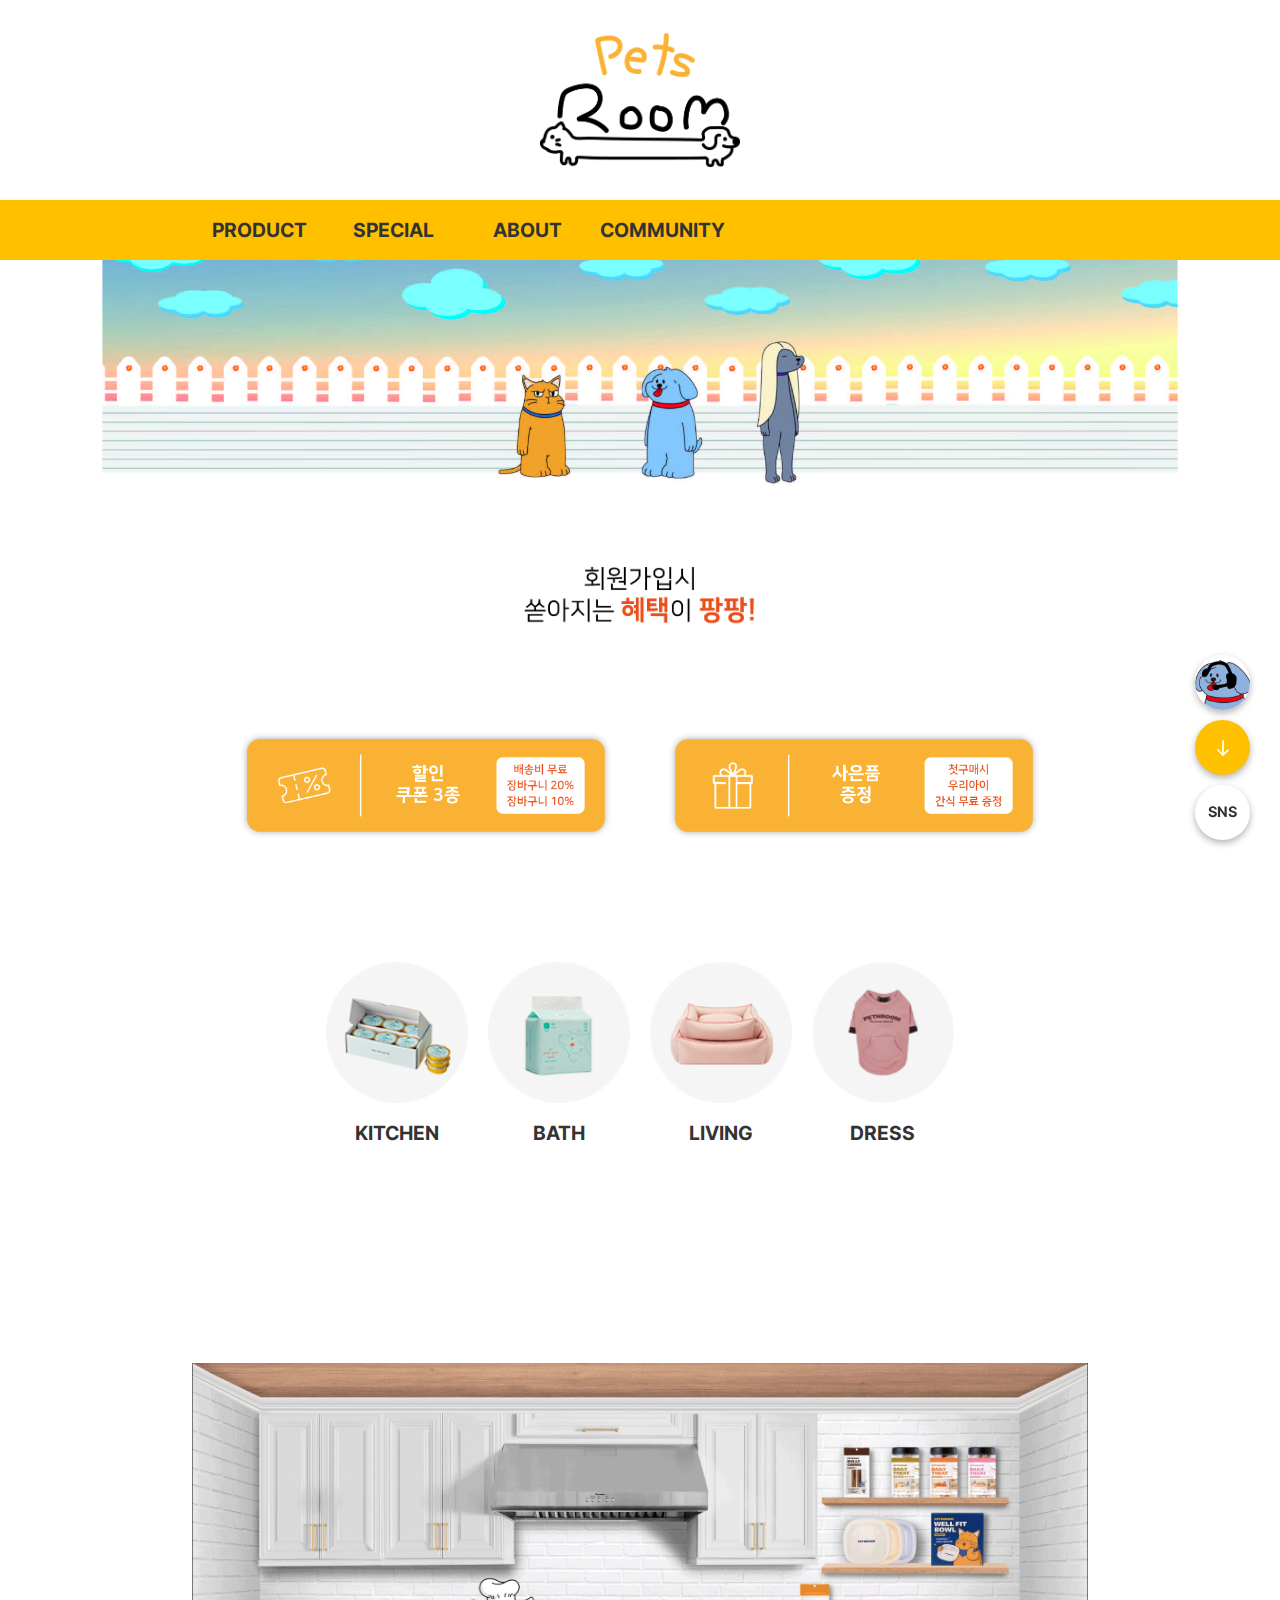
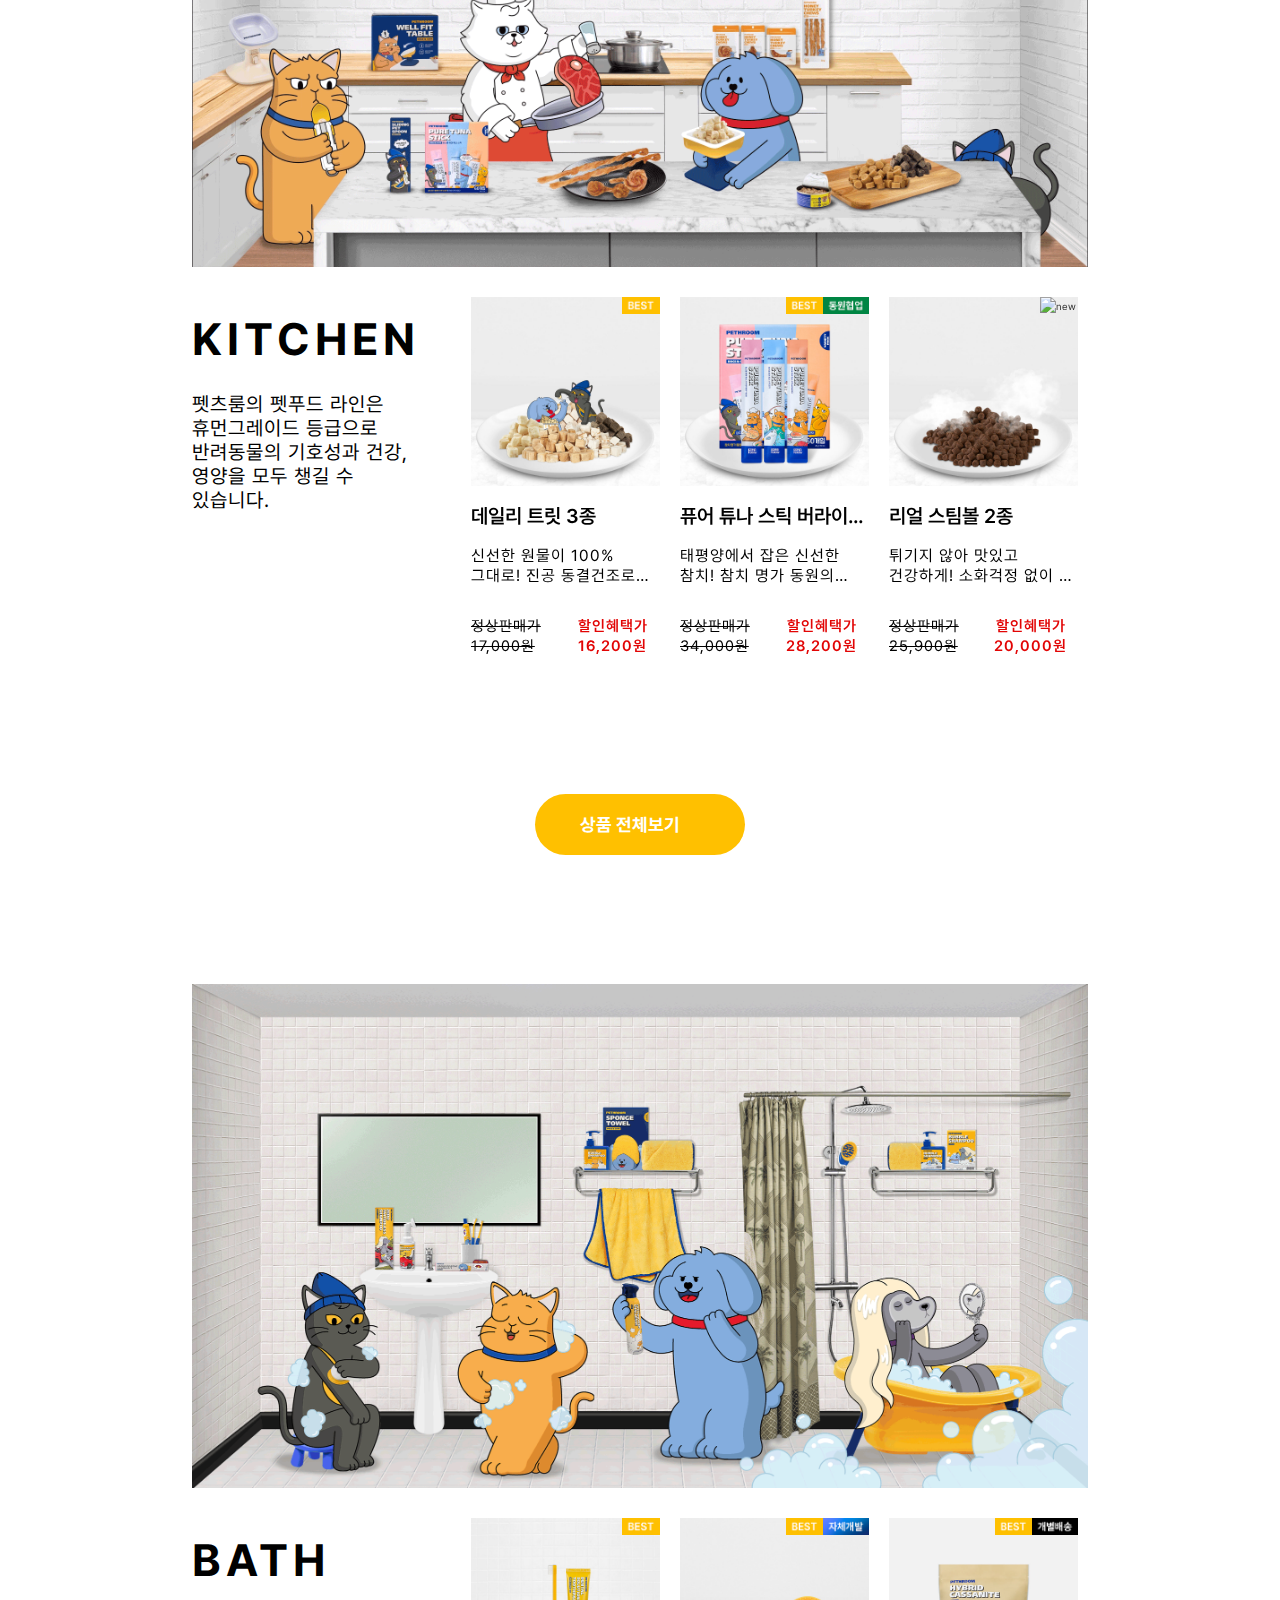
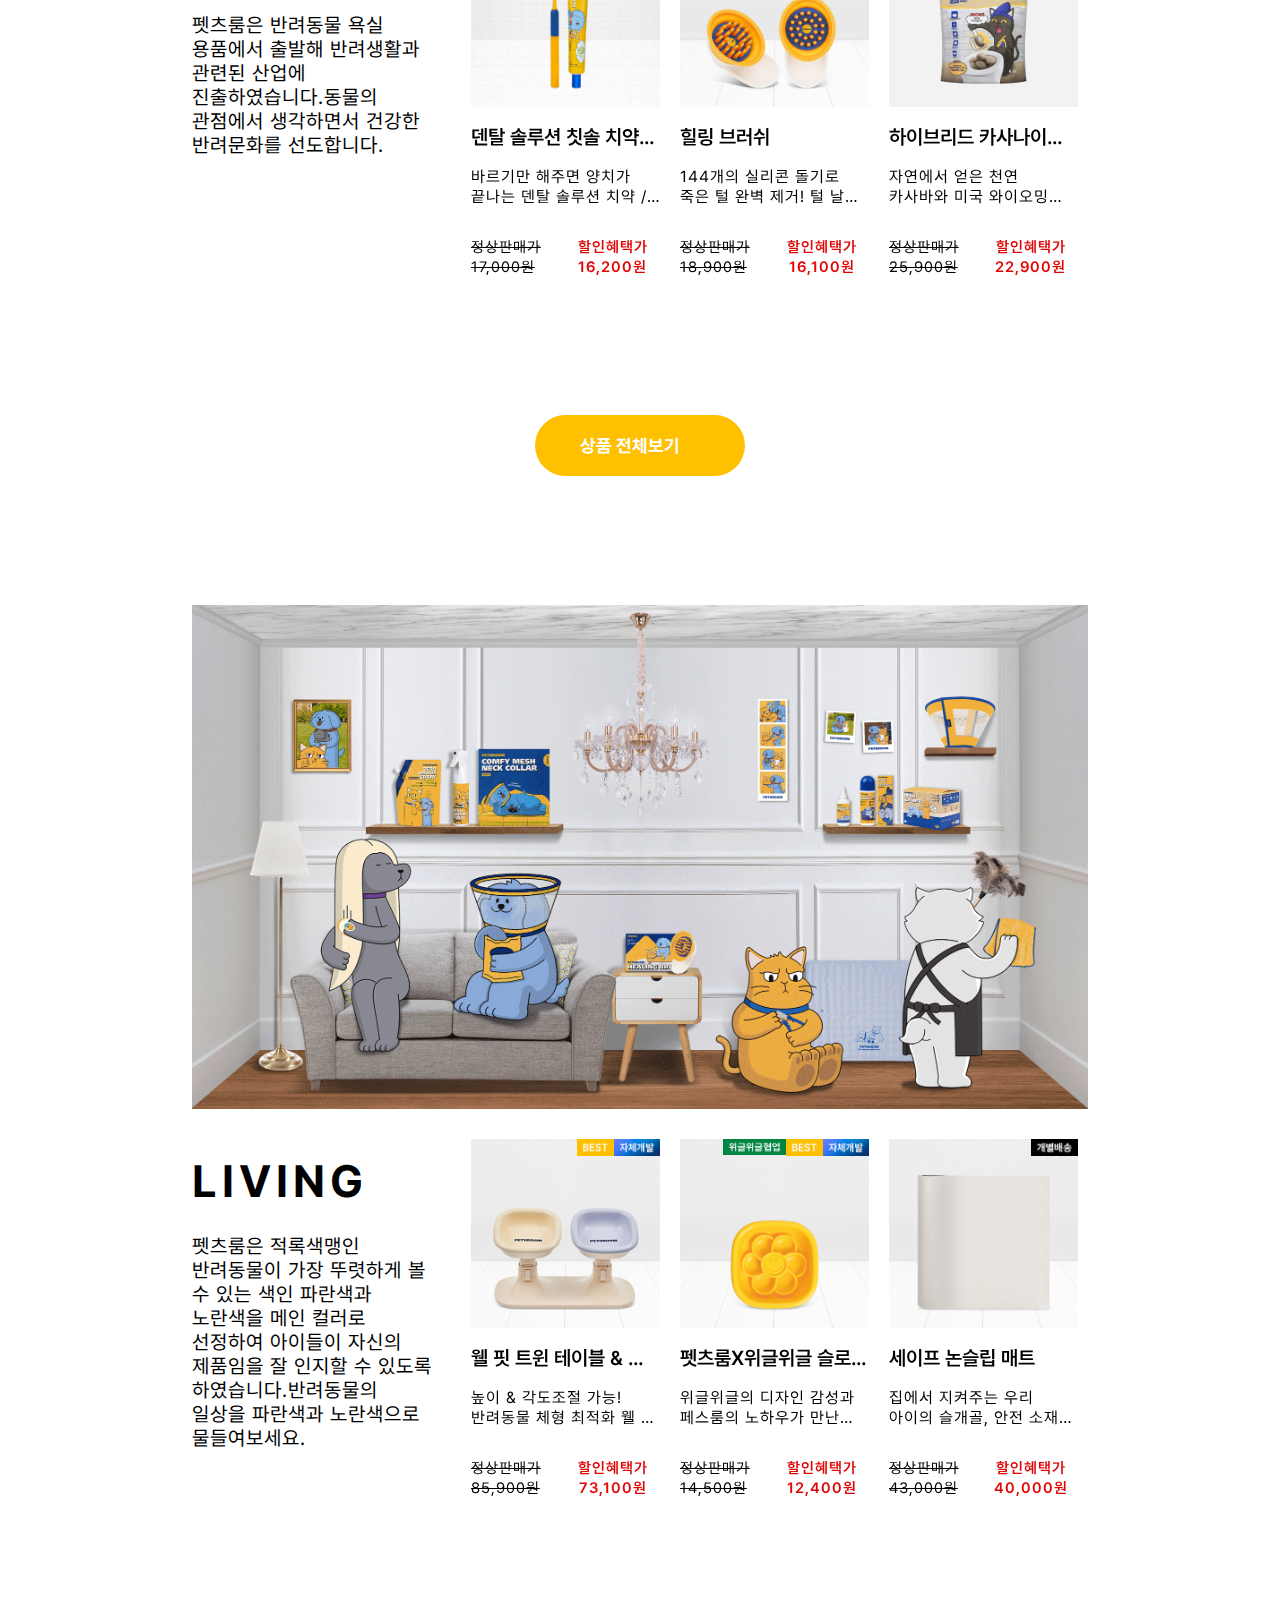
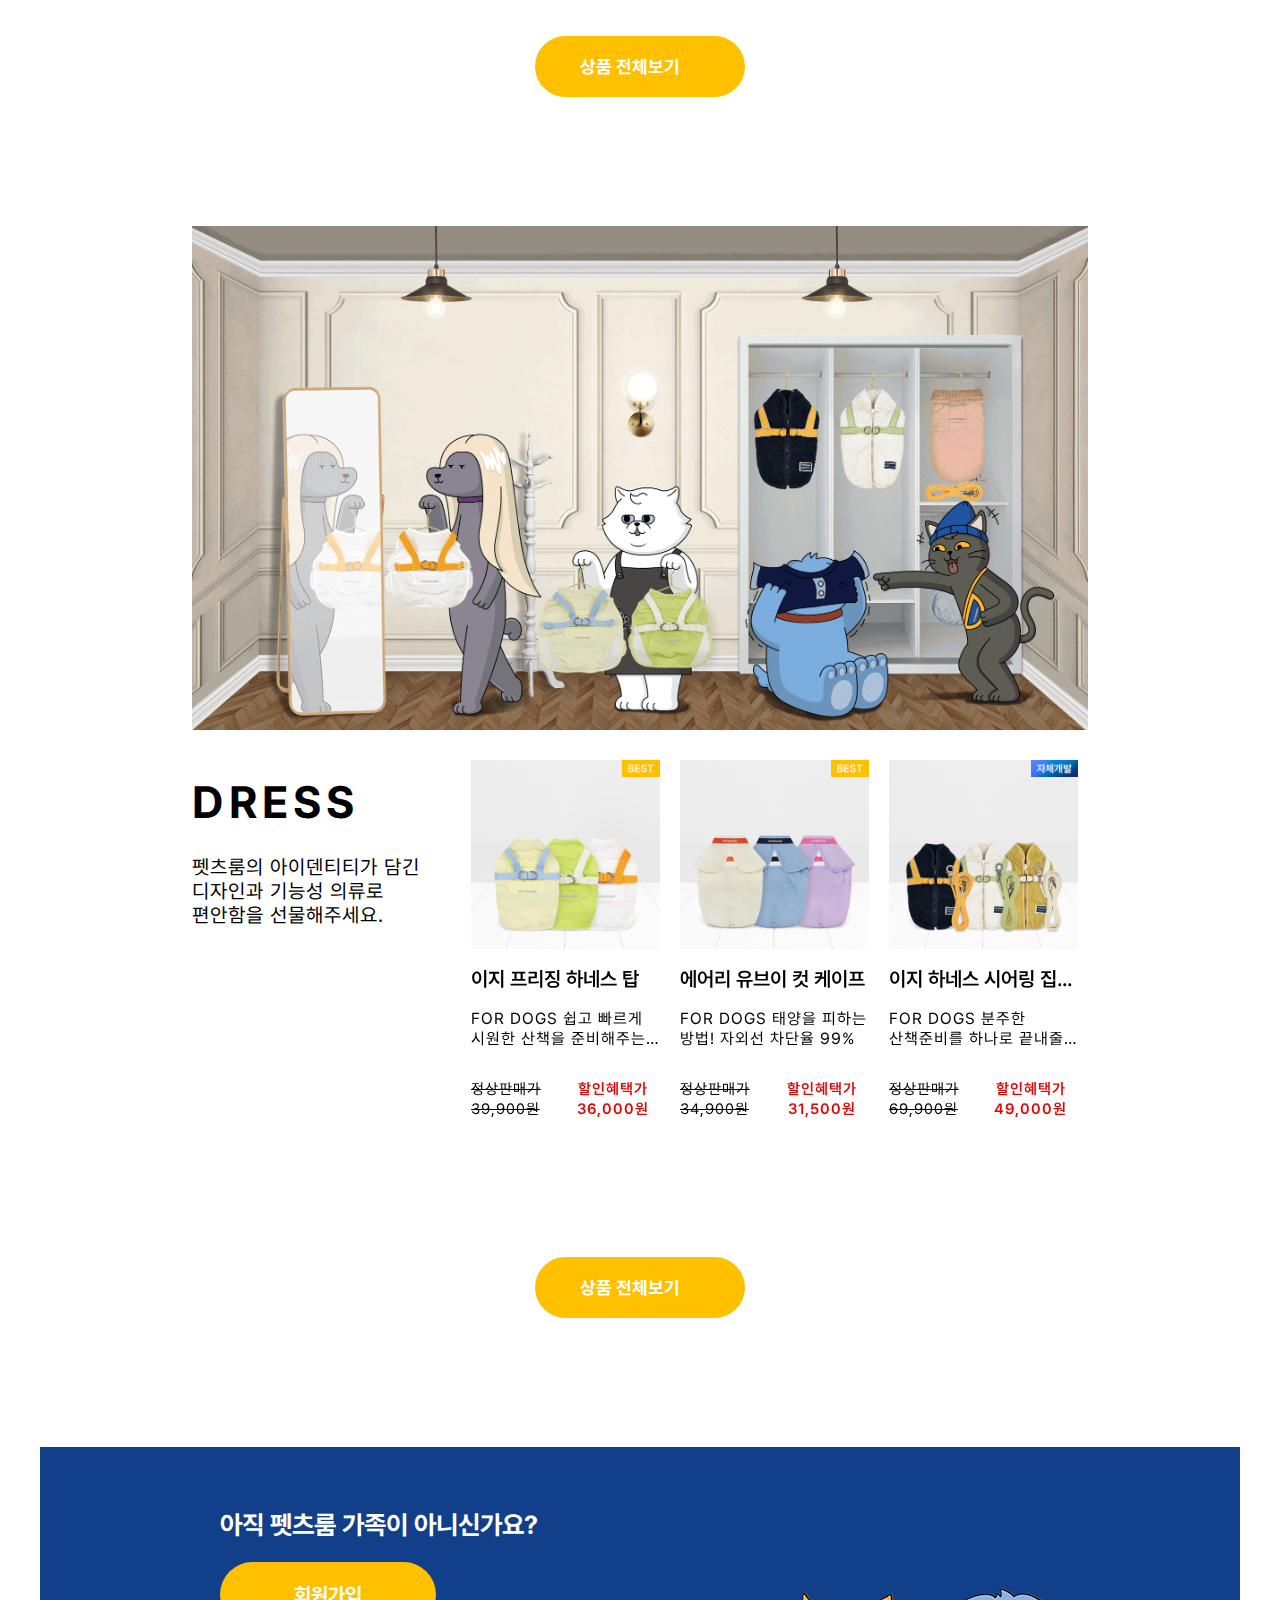
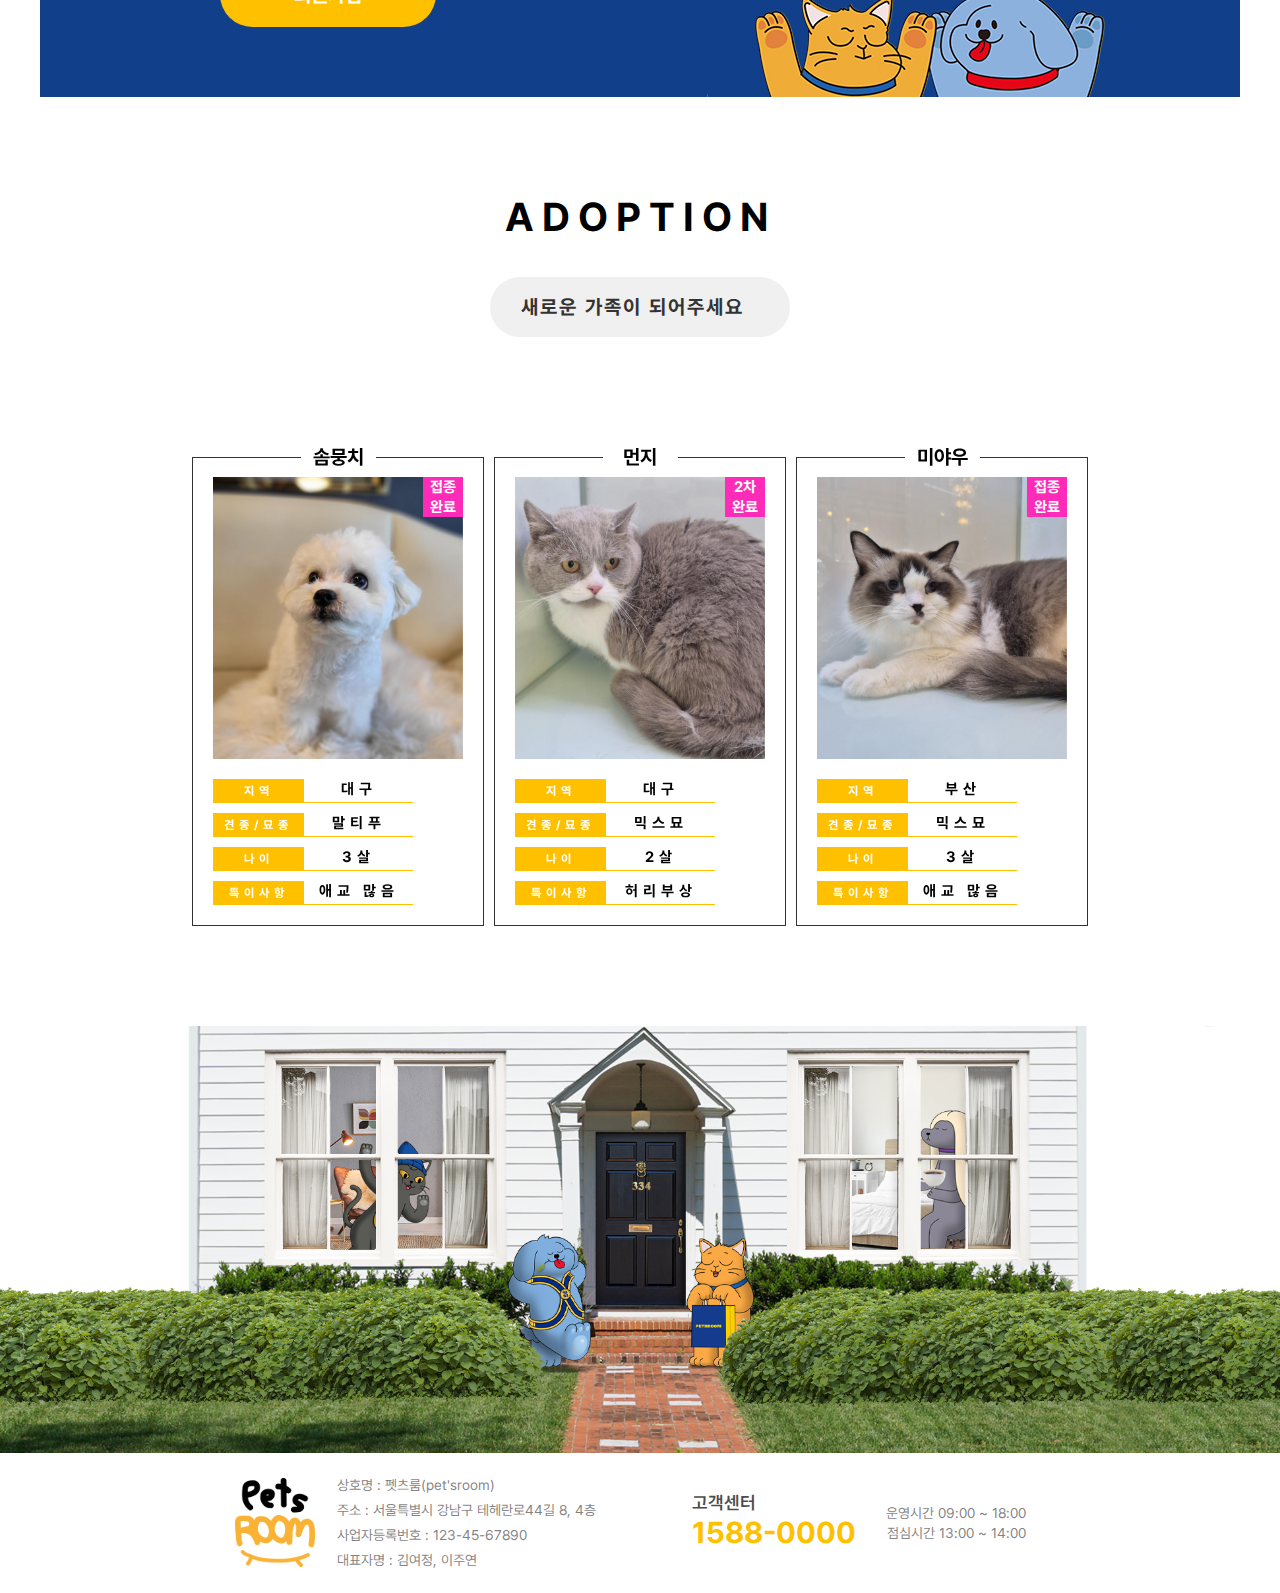
==== index.html @ 2ab4df4a "Merge branch 'main' into yeojeong" ====
<!DOCTYPE html>
<html lang="ko">
  <head>
    <meta charset="UTF-8" />
    <meta name="viewport" content="width=3, initial-scale=1.0" />
    <title>pet's room</title>
    <!-- seo 적용 -->
    <meta name="description" content="강아지&고양이 용품 전문 쇼핑몰" />
    <meta name="keywords" content="강아지용품. 고양이용품, 애견, 강아지간식. 강아지집, 강아지용품쇼핑몰, 강아지, 유기견입양, 유기묘입양, 애견용품, 애견용품쇼핑몰" />
    <meta property="og:title" content="페츠룸" />
    <meta property="og:description" content="강아지용품. 고양이용품, 애견, 강아지간식. 강아지집, 강아지용품쇼핑몰, 강아지, 유기견입양, 유기묘입양, 애견용품" />
    <meta property="og:image" content="http://127.0.0.1:5501/index.html#" />
    <meta property="og:url" content="https://petroom.vercel.app/" />
    <meta property="og:site_name" content="페츠룸" />
    <meta property="og:type" content="website" />
    <!-- 파비콘 -->
    <link rel="apple-touch-icon" sizes="180x180" href="images/favicon_package_v0.16 (5)/apple-touch-icon.png" />
    <link rel="icon" type="image/png" sizes="32x32" href="images/favicon_package_v0.16 (5)/favicon-32x32.png" />
    <link rel="icon" type="image/png" sizes="16x16" href="images/favicon_package_v0.16 (5)/favicon-16x16.png" />
    <link rel="manifest" href="images/favicon_package_v0.16 (5)/site.webmanifest" />
    <meta name="msapplication-TileColor" content="#da532c" />
    <meta name="theme-color" content="#ffffff" />
    <!-- 폰트 어썸 -->
    <link rel="stylesheet" href="https://cdnjs.cloudflare.com/ajax/libs/font-awesome/6.5.2/css/all.min.css" integrity="sha512-SnH5WK+bZxgPHs44uWIX+LLJAJ9/2PkPKZ5QiAj6Ta86w+fsb2TkcmfRyVX3pBnMFcV7oQPJkl9QevSCWr3W6A==" crossorigin="anonymous" referrerpolicy="no-referrer" />
    <!-- css적용 -->
    <link rel="stylesheet" href="css/reset.css" />
    <link rel="stylesheet" href="css/normalize.css" />
    <!-- link Swiper's CSS -->
    <link rel="stylesheet" href="https://cdn.jsdelivr.net/npm/swiper@11/swiper-bundle.min.css" />
    <!-- 작업하는 css -->
    <link rel="stylesheet" href="css/main.css" />
    <!-- js 적용 -->

    <script src="js/html5shiv.js"></script>
    <!-- <script src="js/prefixfree.min.js"></script> -->
    <script src="js/respond.min.js"></script>
    <!-- swiper js -->
    <script src="https://cdn.jsdelivr.net/npm/swiper@11/swiper-bundle.min.js"></script>
    <script src="js/main.js"></script>
    <script src="js/main_lee.js"></script>
  </head>
  <body>
    <!-- top버튼 -->
    <div class="top-button">
      <!-- 고객센터 -->
      <a href="#" class="chat-btn">
        <img src="images/cs.jpg" alt="chat" />
        <span>무엇을 도와드릴까요?</span>
      </a>
      <!-- topbutton -->
      <a href="#" class="top-btn" id="top-btn">
        <img src="images/top-btn.png" alt="top-btn" id="top-btn-img" />
      </a>
      <!-- sns 연결 링크 -->
      <div class="sns-btn2">
        <div class="h-icon">
          <a>SNS</a>
        </div>
        <div class="sns-icon">
          <a href="#" class="insta"><i class="fa-brands fa-instagram" style="color: #fd44a7"></i></a>
          <a href="#" class="face"><i class="fa-brands fa-square-facebook" style="color: #154eb2"></i></a>
          <a href="#" class="yout"><i class="fa-brands fa-youtube" style="color: #f02d37"></i></a>
        </div>
      </div>
    </div>
    <!-- 전체 레이아웃 -->
    <div class="warp">
      <!-- 헤더 -->
      <header class="header">
        <!-- 상단 로고 -->
        <div class="header-top">
          <div class="header-logo">
            <a href="#"><img src="images/logo1.png" alt="메인로고" class="header-log-img" /></a>
          </div>
        </div>
        <!-- 상단 바 : 노란 부분 -->
        <div class="header-bar">
          <div class="inner">
            <!-- 메뉴바  -->
            <div class="header-bar-left">
              <ul class="header-menu">
                <!-- 키친 -->
                <li class="header-menu-kind">
                  <a href="#" class="header-menu-name">PRODUCT</a>
                  <ul class="header-menu-submenu">
                    <li><a href="#" class="header-submenu-inner">Kitchen room</a></li>
                    <li><a href="#" class="header-submenu-inner">Bath room</a></li>
                    <li><a href="#" class="header-submenu-inner">Living room</a></li>
                    <li><a href="#" class="header-submenu-inner">Dress room</a></li>
                  </ul>
                </li>
                <!-- 스패셜 -->
                <li class="header-menu-kind">
                  <a href="#" class="header-menu-name">SPECIAL</a>
                  <ul class="header-menu-submenu">
                    <li><a href="#" class="header-submenu-inner">이벤트</a></li>
                    <li><a href="#" class="header-submenu-inner">유기견 / 유기묘</a></li>
                  </ul>
                </li>
                <!-- 어바웃 -->
                <li class="header-menu-kind">
                  <a href="#" class="header-menu-name">ABOUT</a>
                  <ul class="header-menu-submenu">
                    <li><a href="#" class="header-submenu-inner">브랜드 소개</a></li>
                    <li><a href="#" class="header-submenu-inner">매장 안내</a></li>
                  </ul>
                </li>
                <!-- COMMUNITY -->
                <li class="header-menu-kind">
                  <a href="#" class="header-menu-name">COMMUNITY</a>
                  <ul class="header-menu-submenu">
                    <li><a href="#" class="header-submenu-inner">공지사항</a></li>
                    <li><a href="#" class="header-submenu-inner">Q&A</a></li>
                    <li><a href="#" class="header-submenu-inner">1:1문의</a></li>
                  </ul>
                </li>
              </ul>
              <!-- 아이콘 (장바구니, 검색하기, 로그인 -->
            </div>
            <div class="header-bar-right">
              <i class="fa-solid fa-magnifying-glass header-bar-icon"></i>
              <i class="fa-solid fa-cart-shopping header-bar-icon"></i>
              <i class="fa-solid fa-user header-bar-icon"></i>
            </div>
            <div class="mb-menu-bar">
              <img src="images/mb-menu.png" alt="모바일 메뉴바-헤더바" />
            </div>
          </div>
        </div>
      </header>
      <div class="mb-header">
        <h1 class="mb-logo">PET'S ROOM</h1>
        <div class="mb-menu">
          <img src="images/mb-menu.png" alt="모바일 메뉴바" />
        </div>
        <div class="mb-navi">
          <ul>
            <li class="mb-navi-kind">PRODUCT</li>
            <li class="mb-navi-kind">SPECIAL</li>
            <li class="mb-navi-kind">ABOUT</li>
            <li class="mb-navi-kind">COMMUNITY</li>
          </ul>
        </div>
      </div>
      <!-- 메인-배너 영역 -->
      <div class="banner">
        <div class="inner">
          <!-- 배너 이미지 -->
          <div class="banner-img">
            <a href="#"><img src="images/banner img.png" alt="메인배너 이미지" /></a>
          </div>
          <!-- 헤택이 팡팡 -->
          <div class="banner-text">
            <img src="images/join pang pang.png" alt="혜택이 팡팡" />
          </div>
          <!-- 쿠폰 -->
          <div class="coupon">
            <a href="#" class="coupon-img"><img src="images/coupon1.png" alt="회원가입쿠폰" /></a>
            <a href="#" class="coupon-img"><img src="images/coupon2.png" alt="회원가입쿠폰" /></a>
          </div>
        </div>
      </div>
      <!-- category -->
      <div class="category inner">
        <ul class="category-wrap">
          <li class="category-kind">
            <a href="#kitchen"
              ><img src="images/icon-kitchen.png" alt="kitchen아이콘" href=".kitchen" />
              <p class="category-name">KITCHEN</p></a
            >
          </li>
          <li class="category-kind">
            <a href="#bath"
              ><img src="images/icon-bath.png" alt="bath아이콘" />
              <p class="category-name">BATH</p></a
            >
          </li>
          <li class="category-kind">
            <a href="#living"
              ><img src="images/icon-living.png" alt="kitchen아이콘" />
              <p class="category-name">LIVING</p></a
            >
          </li>
          <li class="category-kind">
            <a href="#dress"
              ><img src="images/icon-dress.png" alt="kitchen아이콘" />
              <p class="category-name">DRESS</p></a
            >
          </li>
        </ul>
      </div>
      <!-- 키친 -->
      <section class="kitchen" id="kitchen">
        <div class="inner">
          <!-- 상품 배너 -->
          <div class="product-top">
            <a href="#"><img src="images/restaurant_web.gif" alt="cateBn1" /></a>
          </div>
          <!-- 상품 정보 -->
          <div class="product-info">
            <!-- 카테고리 소개 -->
            <div class="product-text">
              <h1>KITCHEN</h1>
              <p>펫츠룸의 펫푸드 라인은 휴먼그레이드 등급으로 반려동물의 기호성과 건강, 영양을 모두 챙길 수 있습니다.</p>
            </div>
            <!-- 상품 슬라이드 -->
            <div class="swiper productSlide">
              <ul class="swiper-wrapper">
                <li class="swiper-slide">
                  <a href="#"><img src="images/kitchen1.jpg" alt="product01" /> <img src="images/BEST.jpg" alt="new" class="tag1" /></a>

                  <h4>데일리 트릿 3종</h4>
                  <p>신선한 원물이 100% 그대로! 진공 동결건조로 영양 손실은 최소화하고, 기호성은 높인 100% 휴먼그레이드 원료로 만든 데일리 트릿</p>
                  <p>정상판매가 <span>17,000원</span></p>
                  <p>할인혜택가 <span>16,200원</span></p>
                </li>
                <li class="swiper-slide">
                  <a href="#"
                    ><img src="images/kitchen2.jpg" alt="product02" />
                    <img src="images/BEST.jpg" alt="new" class="tag2" />
                    <img src="images/dongwon-Cooperation.jpg" alt="new" class="tag3"
                  /></a>
                  <h4>퓨어 튜나 스틱 버라이어티팩</h4>
                  <p>태평양에서 잡은 신선한 참치! 참치 명가 동원의 노하우를 듬뿍 담아 더욱 더 맛있는 100% 휴먼그레이드 간식을 대용량으로!</p>
                  <p>정상판매가 <span>34,000원</span></p>
                  <p>할인혜택가 <span>28,200원</span></p>
                </li>
                <li class="swiper-slide">
                  <a href="#"><img src="images/kitchen3.jpg" alt="product03" /> <img src="images/new.jpg" alt="new" class="tag1" /></a>

                  <h4>리얼 스팀볼 2종</h4>
                  <p>튀기지 않아 맛있고 건강하게! 소화걱정 없이 속 편한 리얼 스팀볼</p>
                  <p>정상판매가 <span>25,900원</span></p>
                  <p>할인혜택가 <span>20,000원</span></p>
                </li>
                <li class="swiper-slide">
                  <a href="#"
                    ><img src="images/kitchen4.jpg" alt="product04" />
                    <img src="images/BEST.jpg" alt="new" class="tag2" />
                    <img src="images/dongwon-Cooperation.jpg" alt="new" class="tag3"
                  /></a>
                  <h4>알렉스 튜나 & 에릭 치킨 캔</h4>
                  <p>함께라서 더 맛있다! 휴먼 그레이드 그 이상! 고양이에 의한, 고양이를 위한 프리미엄 영양식</p>
                  <p>정상판매가 <span>20,000원</span></p>
                  <p>할인혜택가 <span>15,000원</span></p>
                </li>
                <li class="swiper-slide">
                  <a href="#"><img src="images/kitchen5.jpg" alt="product04" /> <img src="images/BEST.jpg" alt="new" class="tag1" /></a>

                  <h4>허니 터키츄 4종</h4>
                  <p>함께라서 더 맛있다! 휴먼 그레이드 그 이상! 고양이에 의한, 고양이를 위한 프리미엄 영양식</p>
                  <p>정상판매가 <span>15,000 원</span></p>
                  <p>할인혜택가 <span>13,000 원</span></p>
                </li>
              </ul>
            </div>
          </div>
          <!-- 상품 전체보기 버튼 -->
          <div class="product-button">
            <a href="#">상품 전체보기<i class="fa-solid fa-arrow-right"></i></a>
          </div>
        </div>
      </section>
      <!-- bath -->
      <section class="bath" id="bath">
        <div class="inner">
          <!-- 상품 배너 -->
          <div class="product-top">
            <a href="#"><img src="images/bathroom_main.gif" alt="cateBn2" /></a>
          </div>
          <!-- 상품 정보 -->
          <div class="product-info">
            <!-- 카테고리 소개 -->
            <div class="product-text">
              <h1>BATH</h1>
              <p>펫츠룸은 반려동물 욕실 용품에서 출발해 반려생활과 관련된 산업에 진출하였습니다.동물의 관점에서 생각하면서 건강한 반려문화를 선도합니다.</p>
            </div>
            <!-- 상품 슬라이드 -->
            <div class="swiper productSlide">
              <ul class="swiper-wrapper">
                <li class="swiper-slide">
                  <a href="#"><img src="images/bath1.jpg" alt="product01" /> <img src="images/BEST.jpg" alt="new" class="tag1" /></a>
                  <h4>덴탈 솔루션 칫솔 치약세트</h4>
                  <p>바르기만 해주면 양치가 끝나는 덴탈 솔루션 치약 / 프리미엄 초극세사모 신개념 초소형 덴탈 클린 칫솔 XS</p>
                  <p>정상판매가 <span>17,000원</span></p>
                  <p>할인혜택가 <span>16,200원</span></p>
                </li>
                <li class="swiper-slide">
                  <a href="#"
                    ><img src="images/bath2.jpg" alt="product02" />
                    <img src="images/BEST.jpg" alt="new" class="tag2" />
                    <img src="images/Development.jpg" alt="new" class="tag3"
                  /></a>
                  <h4>힐링 브러쉬</h4>
                  <p>144개의 실리콘 돌기로 죽은 털 완벽 제거! 털 날림 방지 특허로 편안하게 마사지가 가능한 무자극&피부 손상 제로! 브러쉬와 마사지를 한번에! 힐링브러쉬</p>
                  <p>정상판매가 <span>18,900원</span></p>
                  <p>할인혜택가 <span>16,100원</span></p>
                </li>
                <li class="swiper-slide">
                  <a href="#"
                    ><img src="images/bath3.jpg" alt="product03" />
                    <img src="images/BEST.jpg" alt="new" class="tag2" />
                    <img src="images/individual delivery.jpg" alt="new" class="tag3"
                  /></a>

                  <h4>하이브리드 카사나이트 B3C1</h4>
                  <p>자연에서 얻은 천연 카사바와 미국 와이오밍 주에서 얻은 최고급 벤토나이트를 최적의 비율로 블렌딩해 응고, 탈취, 먼지, 기호성까지 다 잡은 고양이 맞춤 카사나이트</p>
                  <p>정상판매가 <span>25,900원</span></p>
                  <p>할인혜택가 <span>22,900원</span></p>
                </li>
                <li class="swiper-slide">
                  <a href="#"
                    ><img src="images/bath4.jpg" alt="product04" />
                    <img src="images/BEST.jpg" alt="new" class="tag2" />
                    <img src="images/individual delivery.jpg" alt="new" class="tag3" />
                    <img src="images/Development.jpg" alt="new" class="tag4"
                  /></a>
                  <h4>파인 크랙 두부 모래 2종</h4>
                  <p>페스룸이 자체개발한 미세하고 고운 입자로 기호성을 높인 프리미엄 친환경 두부 모래</p>
                  <p>정상판매가 <span>28,900원</span></p>
                  <p>할인혜택가 <span>25,900원</span></p>
                </li>
                <li class="swiper-slide">
                  <a href="#"
                    ><img src="images/bath5.jpg" alt="product04" />
                    <img src="images/BEST.jpg" alt="new" class="tag2" />
                    <img src="images/Development.jpg" alt="new" class="tag3"
                  /></a>

                  <h4>제로 워터리스 샴푸</h4>
                  <p>산책 후 언제 어디서든 깔끔한 세정이 가능하며 식물유래 성분으로 물 없이 관리하는 제로 워터리스 샴푸</p>
                  <p>정상판매가 <span>11,900 원</span></p>
                  <p>할인혜택가 <span>9,600 원</span></p>
                </li>
              </ul>
            </div>
          </div>
          <!-- 상품 전체보기 버튼 -->
          <div class="product-button">
            <a href="#">상품 전체보기<i class="fa-solid fa-arrow-right"></i></a>
          </div>
        </div>
      </section>
      <!-- 리빙 -->
      <section class="living" id="living">
        <div class="inner">
          <!-- 상품 배너 -->
          <div class="product-top">
            <a href="#"><img src="images/livingroom_web.gif" alt="cateBn3" /></a>
          </div>
          <!-- 상품 정보 -->
          <div class="product-info">
            <!-- 카테고리 소개 -->
            <div class="product-text">
              <h1>LIVING</h1>
              <p>펫츠룸은 적록색맹인 반려동물이 가장 뚜렷하게 볼 수 있는 색인 파란색과 노란색을 메인 컬러로 선정하여 아이들이 자신의 제품임을 잘 인지할 수 있도록 하였습니다.반려동물의 일상을 파란색과 노란색으로 물들여보세요.</p>
            </div>
            <!-- 상품 슬라이드 -->
            <div class="swiper productSlide">
              <ul class="swiper-wrapper">
                <li class="swiper-slide">
                  <a href="#"
                    ><img src="images/living1.jpg" alt="product01" />
                    <img src="images/BEST.jpg" alt="new" class="tag2" />
                    <img src="images/Development.jpg" alt="new" class="tag3"
                  /></a>
                  <h4>웰 핏 트윈 테이블 & 보울</h4>
                  <p>높이 & 각도조절 가능! 반려동물 체형 최적화 웰 핏 트윈 테이블 국내에서 장인이 수작업으로 생산한 안전한 도자기 그릇 웰 핏 보울</p>
                  <p>정상판매가 <span>85,900원</span></p>
                  <p>할인혜택가 <span>73,100원</span></p>
                </li>
                <li class="swiper-slide">
                  <a href="#"
                    ><img src="images/living2.jpg" alt="product02" />
                    <img src="images/BEST.jpg" alt="new" class="tag2" />
                    <img src="images/wegle-Cooperation.jpg" alt="new" class="tag5" />
                    <img src="images/Development.jpg" alt="new" class="tag3"
                  /></a>
                  <h4>펫츠룸X위글위글 슬로우 피더</h4>
                  <p>위글위글의 디자인 감성과 페스룸의 노하우가 만난 급체방지식기!</p>
                  <p>정상판매가 <span>14,500원</span></p>
                  <p>할인혜택가 <span>12,400원</span></p>
                </li>
                <li class="swiper-slide">
                  <a href="#"><img src="images/living3.jpg" alt="product03" /> <img src="images/individual delivery.jpg" alt="new" class="tag6" /></a>

                  <h4>세이프 논슬립 매트</h4>
                  <p>집에서 지켜주는 우리 아이의 슬개골, 안전 소재로 제작된 세이프 논슬립 매트</p>
                  <p>정상판매가 <span>43,000원</span></p>
                  <p>할인혜택가 <span>40,000원</span></p>
                </li>
                <li class="swiper-slide">
                  <a href="#"
                    ><img src="images/living4.jpg" alt="product04" />
                    <img src="images/BEST.jpg" alt="new" class="tag2" />
                    <img src="images/Development.jpg" alt="new" class="tag3"
                  /></a>
                  <h4>슬라이딩 펫 스푼</h4>
                  <p>안전한 TPE 스푼과 퓌레 짜개가 결합된 자체개발 디자인 쉬운 힘 조절로 급여 속도 조절 가능 슬라이딩 펫 스푼</p>
                  <p>정상판매가 <span>16,900원</span></p>
                  <p>할인혜택가 <span>12,700원</span></p>
                </li>
                <li class="swiper-slide">
                  <a href="#"
                    ><img src="images/living5.jpg" alt="product04" />
                    <img src="images/BEST.jpg" alt="new" class="tag2" />
                    <img src="images/Development.jpg" alt="new" class="tag3"
                  /></a>

                  <h4>컴피 메쉬 넥카라</h4>
                  <p>핥거나 긁는 행동을 막을 수 있는 최적의 형태로 쉽게 착용이 가능하며, 부드러운 3D 에어 메쉬 소재를 사용하여 편안한</p>
                  <p>정상판매가 <span>21,900 원</span></p>
                  <p>할인혜택가 <span>20,400 원</span></p>
                </li>
              </ul>
            </div>
          </div>
          <!-- 상품 전체보기 버튼 -->
          <div class="product-button">
            <a href="#">상품 전체보기<i class="fa-solid fa-arrow-right"></i></a>
          </div>
        </div>
      </section>
      <!-- 드레스 -->
      <section class="dress" id="dress">
        <div class="inner">
          <!-- 상품 배너 -->
          <div class="product-top">
            <a href="#"><img src="images/dressroom.gif" alt="cateBn4" /></a>
          </div>
          <!-- 상품 정보 -->
          <div class="product-info">
            <!-- 카테고리 소개 -->
            <div class="product-text">
              <h1>DRESS</h1>
              <p>펫츠룸의 아이덴티티가 담긴 디자인과 기능성 의류로 편안함을 선물해주세요.</p>
            </div>
            <!-- 상품 슬라이드 -->
            <div class="swiper productSlide">
              <ul class="swiper-wrapper">
                <li class="swiper-slide">
                  <a href="#"><img src="images/dress1.jpg" alt="product01" /> <img src="images/BEST.jpg" alt="new" class="tag1" /></a>
                  <h4>이지 프리징 하네스 탑</h4>
                  <p>FOR DOGS 쉽고 빠르게 시원한 산책을 준비해주는 ALL IN ONE 아이템</p>
                  <p>정상판매가 <span>39,900원</span></p>
                  <p>할인혜택가 <span>36,000원</span></p>
                </li>
                <li class="swiper-slide">
                  <a href="#"><img src="images/dress2.jpg" alt="product02" /> <img src="images/BEST.jpg" alt="new" class="tag1" /></a>
                  <h4>에어리 유브이 컷 케이프</h4>
                  <p>FOR DOGS 태양을 피하는 방법! 자외선 차단율 99%</p>
                  <p>정상판매가 <span>34,900원</span></p>
                  <p>할인혜택가 <span>31,500원</span></p>
                </li>
                <li class="swiper-slide">
                  <a href="#"><img src="images/dress3.jpg" alt="product03" /> <img src="images/Development.jpg" alt="new" class="tag6" /></a>

                  <h4>이지 하네스 시어링 집업 & 리쉬</h4>
                  <p>FOR DOGS 분주한 산책준비를 하나로 끝내줄 아우터+하네스+리쉬 셋업 아이템</p>
                  <p>정상판매가 <span>69,900원</span></p>
                  <p>할인혜택가 <span>49,000원</span></p>
                </li>
                <li class="swiper-slide">
                  <a href="#"><img src="images/dress4.jpg" alt="product04" /> <img src="images/Development.jpg" alt="new" class="tag6" /></a>
                  <h4>2-WAY 웜테크 리버시블 패딩</h4>
                  <p>양면으로두가지 스타일 완성! 빈틈없이 따뜻한 3M 신슐레이트 패딩</p>
                  <p>정상판매가 <span>69,900원</span></p>
                  <p>할인혜택가 <span>49,000원</span></p>
                </li>
                <li class="swiper-slide">
                  <a href="#"><img src="images/dress5.jpg" alt="product04" /> <img src="images/Development.jpg" alt="new" class="tag6" /></a>

                  <h4>에어로 컴포트 히트티 2.0</h4>
                  <p>OR DOGS & CATS 광발열 고기능성 소재로 따뜻하고 편안한 데일리 히트티</p>
                  <p>정상판매가 <span>24,900 원</span></p>
                  <p>할인혜택가 <span>17,500 원</span></p>
                </li>
              </ul>
            </div>
          </div>
          <!-- 상품 전체보기 버튼 -->
          <div class="product-button">
            <a href="#">상품 전체보기<i class="fa-solid fa-arrow-right"></i></a>
          </div>
        </div>
      </section>
      <!-- 가입하기 -->
      <div class="join">
        <div class="inner">
          <div class="join-wrap">
            <img src="images/joinbt.jpg" alt="회원가입 배너 배경" class="oriBn" />
            <div class="join-content">
              <p class="join-text">아직 펫츠룸 가족이 아니신가요?</p>
              <a href="#">회원가입</a>
            </div>
          </div>
        </div>
      </div>
      <!-- 입양하기 -->
      <section class="adoption">
        <div class="inner">
          <div class="adoption-top">
            <h1 class="adoption-title">ADOPTION</h1>
            <div>
              <a href="#" class="adoption-button"
                ><p>새로운 가족이 되어주세요</p>
                <span>
                  <i class="fa-solid fa-angle-right" style="color: #525357;"></i>
                </span>
              </a>
            </div>
          </div>
          <!-- Swiper -->
          <div class="swiper ad-Swiper">
            <div class="swiper-wrapper">
              <div class="swiper-slide">
                <form class="pet-from">
                  <fieldset class="pet-fieldset">
                    <legend class="pet-name">솜뭉치</legend>
                    <div class="pet-img">
                      <img src="images/pet1.png" alt="솜뭉치" class="pet-image" />
                      <p class="inoculation">접종<br />완료</p>
                    </div>
                    <div class="pet-info">
                      <div class="pet-info-text-warp">
                        <div class="pet-info-text">
                          <p class="pet-note">지역</p>
                          <p class="pet-note-infor">대구</p>
                        </div>
                        <div class="pet-info-text">
                          <p class="pet-note">견종/묘종</p>
                          <p class="pet-note-infor">말티푸</p>
                        </div>
                        <div class="pet-info-text">
                          <p class="pet-note">나이</p>
                          <p class="pet-note-infor">3살</p>
                        </div>
                        <div class="pet-info-text">
                          <p class="pet-note">특이사항</p>
                          <p class="pet-note-infor">애교 많음</p>
                        </div>
                      </div>
                      <div class="pet-info-button">
                        <div>
                          <a href="#"><i class="fa-solid fa-chevron-right"></i></a>
                        </div>
                      </div>
                    </div>
                  </fieldset>
                </form>
              </div>
              <div class="swiper-slide">
                <form class="pet-from">
                  <fieldset class="pet-fieldset">
                    <legend class="pet-name">먼지</legend>
                    <div class="pet-img">
                      <img src="images/pet2.png" alt="먼지" class="pet-image" />
                      <p class="inoculation">2차<br />완료</p>
                    </div>
                    <div class="pet-info">
                      <div class="pet-info-text-warp">
                        <div class="pet-info-text">
                          <p class="pet-note">지역</p>
                          <p class="pet-note-infor">대구</p>
                        </div>
                        <div class="pet-info-text">
                          <p class="pet-note">견종/묘종</p>
                          <p class="pet-note-infor">믹스묘</p>
                        </div>
                        <div class="pet-info-text">
                          <p class="pet-note">나이</p>
                          <p class="pet-note-infor">2살</p>
                        </div>
                        <div class="pet-info-text">
                          <p class="pet-note">특이사항</p>
                          <p class="pet-note-infor">허리부상</p>
                        </div>
                      </div>
                      <div class="pet-info-button">
                        <div>
                          <a href="#"><i class="fa-solid fa-chevron-right"></i></a>
                        </div>
                      </div>
                    </div>
                  </fieldset>
                </form>
              </div>
              <div class="swiper-slide">
                <form class="pet-from">
                  <fieldset class="pet-fieldset">
                    <legend class="pet-name">미야우</legend>
                    <div class="pet-img">
                      <img src="images/pet3.png" alt="미야우" class="pet-image" />
                      <p class="inoculation">접종<br />완료</p>
                    </div>
                    <div class="pet-info">
                      <div class="pet-info-text-warp">
                        <div class="pet-info-text">
                          <p class="pet-note">지역</p>
                          <p class="pet-note-infor">부산</p>
                        </div>
                        <div class="pet-info-text">
                          <p class="pet-note">견종/묘종</p>
                          <p class="pet-note-infor">믹스묘</p>
                        </div>
                        <div class="pet-info-text">
                          <p class="pet-note">나이</p>
                          <p class="pet-note-infor">3살</p>
                        </div>
                        <div class="pet-info-text">
                          <p class="pet-note">특이사항</p>
                          <p class="pet-note-infor">애교 많음</p>
                        </div>
                      </div>
                      <div class="pet-info-button">
                        <div>
                          <a href="#"><i class="fa-solid fa-chevron-right"></i></a>
                        </div>
                      </div>
                    </div>
                  </fieldset>
                </form>
              </div>
              <div class="swiper-slide">
                <form class="pet-from">
                  <fieldset class="pet-fieldset">
                    <legend class="pet-name">동그라미</legend>
                    <div class="pet-img">
                      <img src="images/pet4.jpg" alt="동그라미" class="pet-image" />
                      <p class="inoculation">1차<br />완료</p>
                    </div>
                    <div class="pet-info">
                      <div class="pet-info-text-warp">
                        <div class="pet-info-text">
                          <p class="pet-note">지역</p>
                          <p class="pet-note-infor">서울</p>
                        </div>
                        <div class="pet-info-text">
                          <p class="pet-note">견종/묘종</p>
                          <p class="pet-note-infor">포메라니안</p>
                        </div>
                        <div class="pet-info-text">
                          <p class="pet-note">나이</p>
                          <p class="pet-note-infor">7살</p>
                        </div>
                        <div class="pet-info-text">
                          <p class="pet-note">특이사항</p>
                          <p class="pet-note-infor">피부병보유중</p>
                        </div>
                      </div>
                      <div class="pet-info-button">
                        <div>
                          <a href="#"><i class="fa-solid fa-chevron-right"></i></a>
                        </div>
                      </div>
                    </div>
                  </fieldset>
                </form>
              </div>
              <div class="swiper-slide">
                <form class="pet-from">
                  <fieldset class="pet-fieldset">
                    <legend class="pet-name">초코</legend>
                    <div class="pet-img">
                      <img src="images/pet5.png" alt="초코" class="pet-image" />
                      <p class="inoculation">접종<br />준비</p>
                    </div>
                    <div class="pet-info">
                      <div class="pet-info-text-warp">
                        <div class="pet-info-text">
                          <p class="pet-note">지역</p>
                          <p class="pet-note-infor">경주</p>
                        </div>
                        <div class="pet-info-text">
                          <p class="pet-note">견종/묘종</p>
                          <p class="pet-note-infor">포메라니안</p>
                        </div>
                        <div class="pet-info-text">
                          <p class="pet-note">나이</p>
                          <p class="pet-note-infor">5살</p>
                        </div>
                        <div class="pet-info-text">
                          <p class="pet-note">특이사항</p>
                          <p class="pet-note-infor">기관지협착</p>
                        </div>
                      </div>
                      <div class="pet-info-button">
                        <div>
                          <a href="#"><i class="fa-solid fa-chevron-right"></i></a>
                        </div>
                      </div>
                    </div>
                  </fieldset>
                </form>
              </div>
              <div class="swiper-slide">
                <form class="pet-from">
                  <fieldset class="pet-fieldset">
                    <legend class="pet-name">곰이</legend>
                    <div class="pet-img">
                      <img src="images/pet6.png" alt="곰이" class="pet-image" />
                      <p class="inoculation">접종<br />완료</p>
                    </div>
                    <div class="pet-info">
                      <div class="pet-info-text-warp">
                        <div class="pet-info-text">
                          <p class="pet-note">지역</p>
                          <p class="pet-note-infor">대구</p>
                        </div>
                        <div class="pet-info-text">
                          <p class="pet-note">견종/묘종</p>
                          <p class="pet-note-infor">포메라니안</p>
                        </div>
                        <div class="pet-info-text">
                          <p class="pet-note">나이</p>
                          <p class="pet-note-infor">3살</p>
                        </div>
                        <div class="pet-info-text">
                          <p class="pet-note">특이사항</p>
                          <p class="pet-note-infor">애교 많음</p>
                        </div>
                      </div>
                      <div class="pet-info-button">
                        <div>
                          <a href="#"><i class="fa-solid fa-chevron-right"></i></a>
                        </div>
                      </div>
                    </div>
                  </fieldset>
                </form>
              </div>
              <div class="swiper-slide">
                <form class="pet-from">
                  <fieldset class="pet-fieldset">
                    <legend class="pet-name">나비</legend>
                    <div class="pet-img">
                      <img src="images/pet7.png" alt="나비" class="pet-image" />
                      <p class="inoculation">접종<br />완료</p>
                    </div>
                    <div class="pet-info">
                      <div class="pet-info-text-warp">
                        <div class="pet-info-text">
                          <p class="pet-note">지역</p>
                          <p class="pet-note-infor">대구</p>
                        </div>
                        <div class="pet-info-text">
                          <p class="pet-note">견종/묘종</p>
                          <p class="pet-note-infor">믹스묘</p>
                        </div>
                        <div class="pet-info-text">
                          <p class="pet-note">나이</p>
                          <p class="pet-note-infor">1살</p>
                        </div>
                        <div class="pet-info-text">
                          <p class="pet-note">특이사항</p>
                          <p class="pet-note-infor">겁쟁이</p>
                        </div>
                      </div>
                      <div class="pet-info-button">
                        <div>
                          <a href="#"><i class="fa-solid fa-chevron-right"></i></a>
                        </div>
                      </div>
                    </div>
                  </fieldset>
                </form>
              </div>
              <div class="swiper-slide">
                <form class="pet-from">
                  <fieldset class="pet-fieldset">
                    <legend class="pet-name">꿍이</legend>
                    <div class="pet-img">
                      <img src="images/pet8.png" alt="꿍이" class="pet-image" />
                      <p class="inoculation">접종<br />완료</p>
                    </div>
                    <div class="pet-info">
                      <div class="pet-info-text-warp">
                        <div class="pet-info-text">
                          <p class="pet-note">지역</p>
                          <p class="pet-note-infor">대구</p>
                        </div>
                        <div class="pet-info-text">
                          <p class="pet-note">견종/묘종</p>
                          <p class="pet-note-infor">믹스묘</p>
                        </div>
                        <div class="pet-info-text">
                          <p class="pet-note">나이</p>
                          <p class="pet-note-infor">4살</p>
                        </div>
                        <div class="pet-info-text">
                          <p class="pet-note">특이사항</p>
                          <p class="pet-note-infor">애교많음</p>
                        </div>
                      </div>
                      <div class="pet-info-button">
                        <div>
                          <a href="#"><i class="fa-solid fa-chevron-right"></i></a>
                        </div>
                      </div>
                    </div>
                  </fieldset>
                </form>
              </div>
            </div>
          </div>
        </div>
      </section>
      <!-- 푸터 -->
      <footer class="footer">
        <!-- 하단이미지 -->
        <div class="footer-banner">
          <img src="images/footer-house4asd5.png" alt="footerBn" />
        </div>
        <!-- 하단 내용 -->
        <div class="footer-bottom">
          <div class="inner">
            <!-- 회사정보 -->
            <div class="footer-left">
              <img src="images/logo4.png" alt="펫츠룸 로고" />
              <ul>
                <li>상호명 : 펫츠룸(pet'sroom)</li>
                <li>주소 : 서울특별시 강남구 테헤란로44길 8, 4층</li>
                <li>사업자등록번호 : 123-45-67890</li>
                <li>대표자명 : 김여정, 이주연</li>
              </ul>
            </div>
            <!-- 고객센터 -->
            <div class="footer-cs">
              <div class="csTxt">
                <p>고객센터</p>
                <p>1588-0000</p>
              </div>
              <div class="csTime">
                <span>운영시간 09:00 ~ 18:00</span>
                <span>점심시간 13:00 ~ 14:00</span>
              </div>
            </div>
          </div>
        </div>
      </footer>
    </div>
  </body>
</html>
---- css/main.css ----
@charset "UTF-8";
@import url("font.css");
@import url("style.css");
@import url("header.css");
@import url("banner.css");
@import url("category.css");
@import url("kitchen.css");
@import url("bath.css");
@import url("living.css");
@import url("dress.css");
@import url("adoption.css");
@import url("join.css");
@import url("footer.css");
@import url("gotop.css");

/* 폰트 */

* {
  margin: 0;
  padding: 0;
  border: 0;
  list-style: none;
  box-sizing: border-box;
}
html {
  font-size: 10px;
  min-width: 320px;
  scroll-behavior: smooth;
}

body {
  font-family: "Pretendard", sans-serif;
  word-break: keep-all;
}
img {
  vertical-align: middle;
  border: 0;
}
a {
  text-decoration: none;
  color: #333;
}

.warp {
  width: 100%;
  position: relative;
  display: block;
}

.inner {
  margin: 0 auto;
  width: 70%;
  position: relative;
}
.footer {
  width: 100%;
  margin: 0 auto;
  display: flex;
  flex-direction: column;
  align-items: center;
  justify-content: center;
}

@media screen and (max-width: 1050px) {
}

@media screen and (max-width: 768px) {
  html {
    font-size: 7px;
  }
}
@media screen and (max-width: 600px) {
  html {
    font-size: 5px;
  }
  .inner {
    width: 90%;
  }
}

@media screen and (max-width: 400px) {
  html {
    font-size: 4px;
  }
}
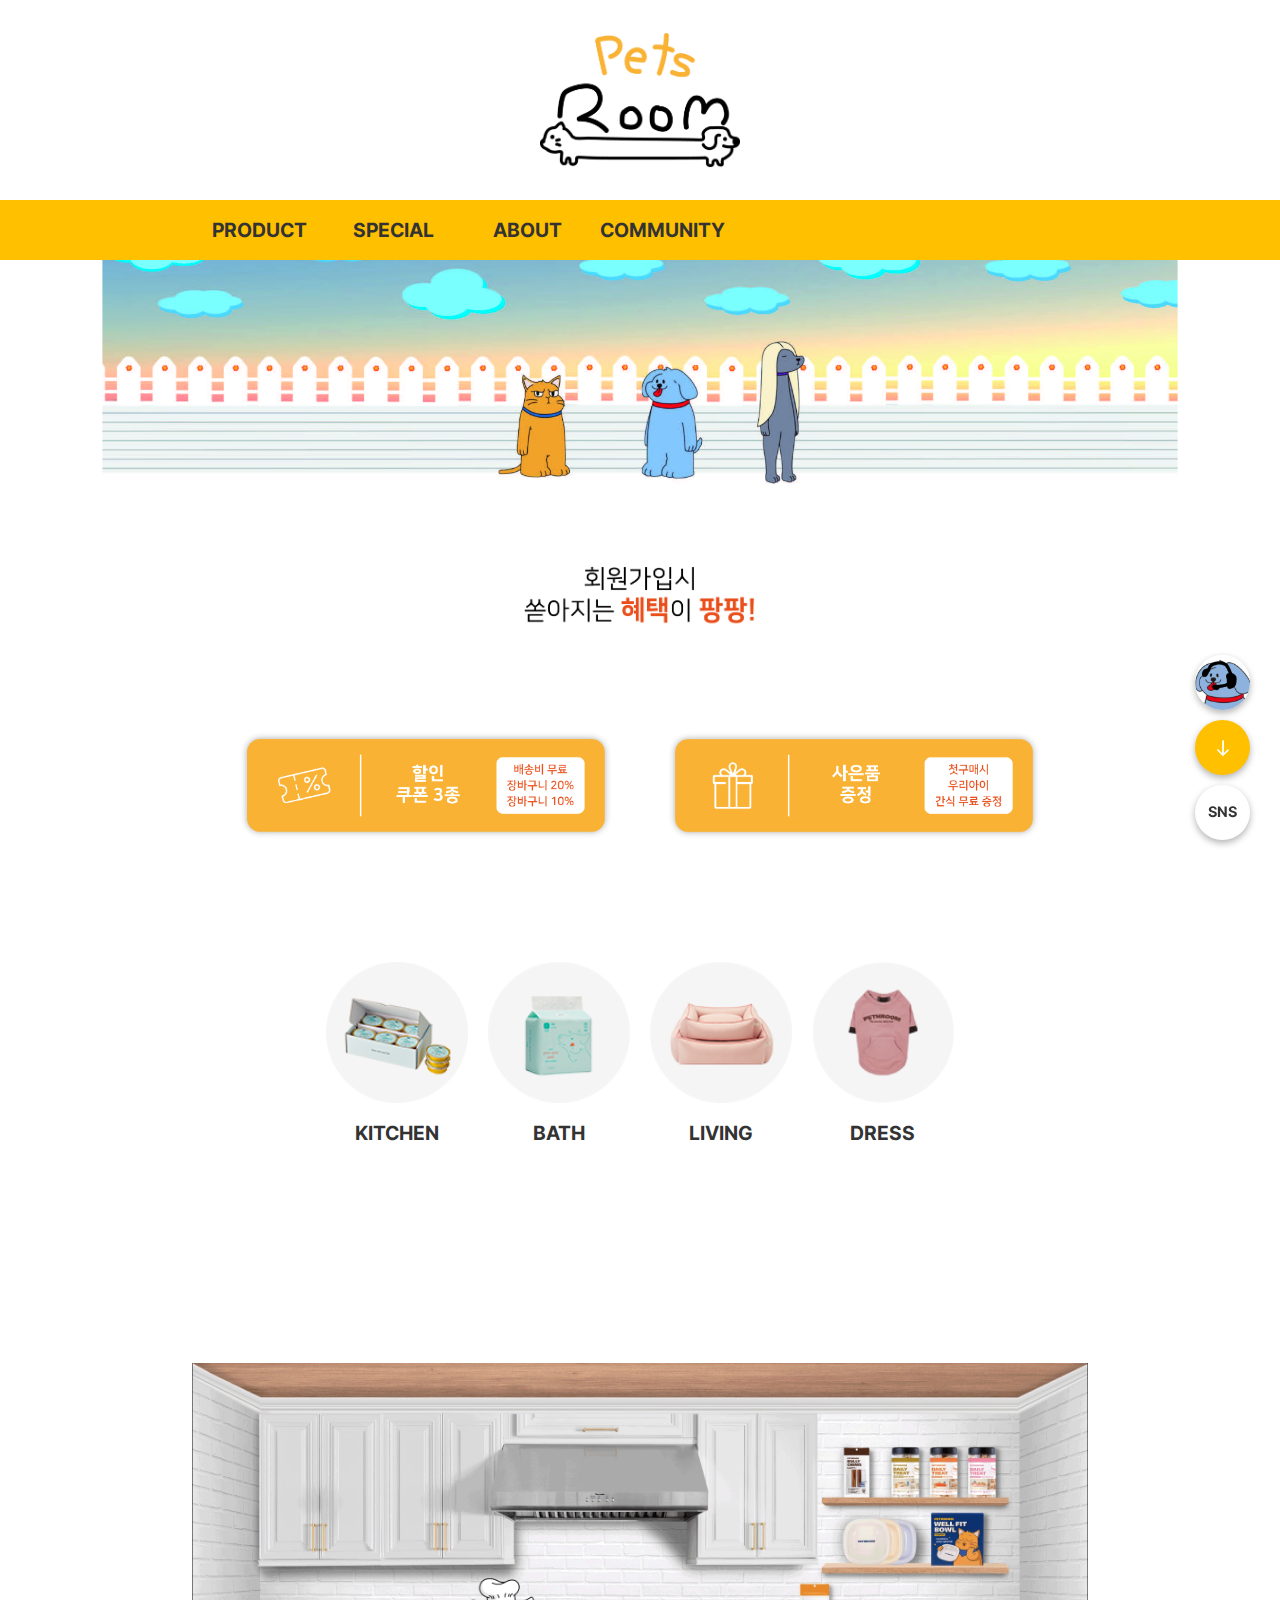
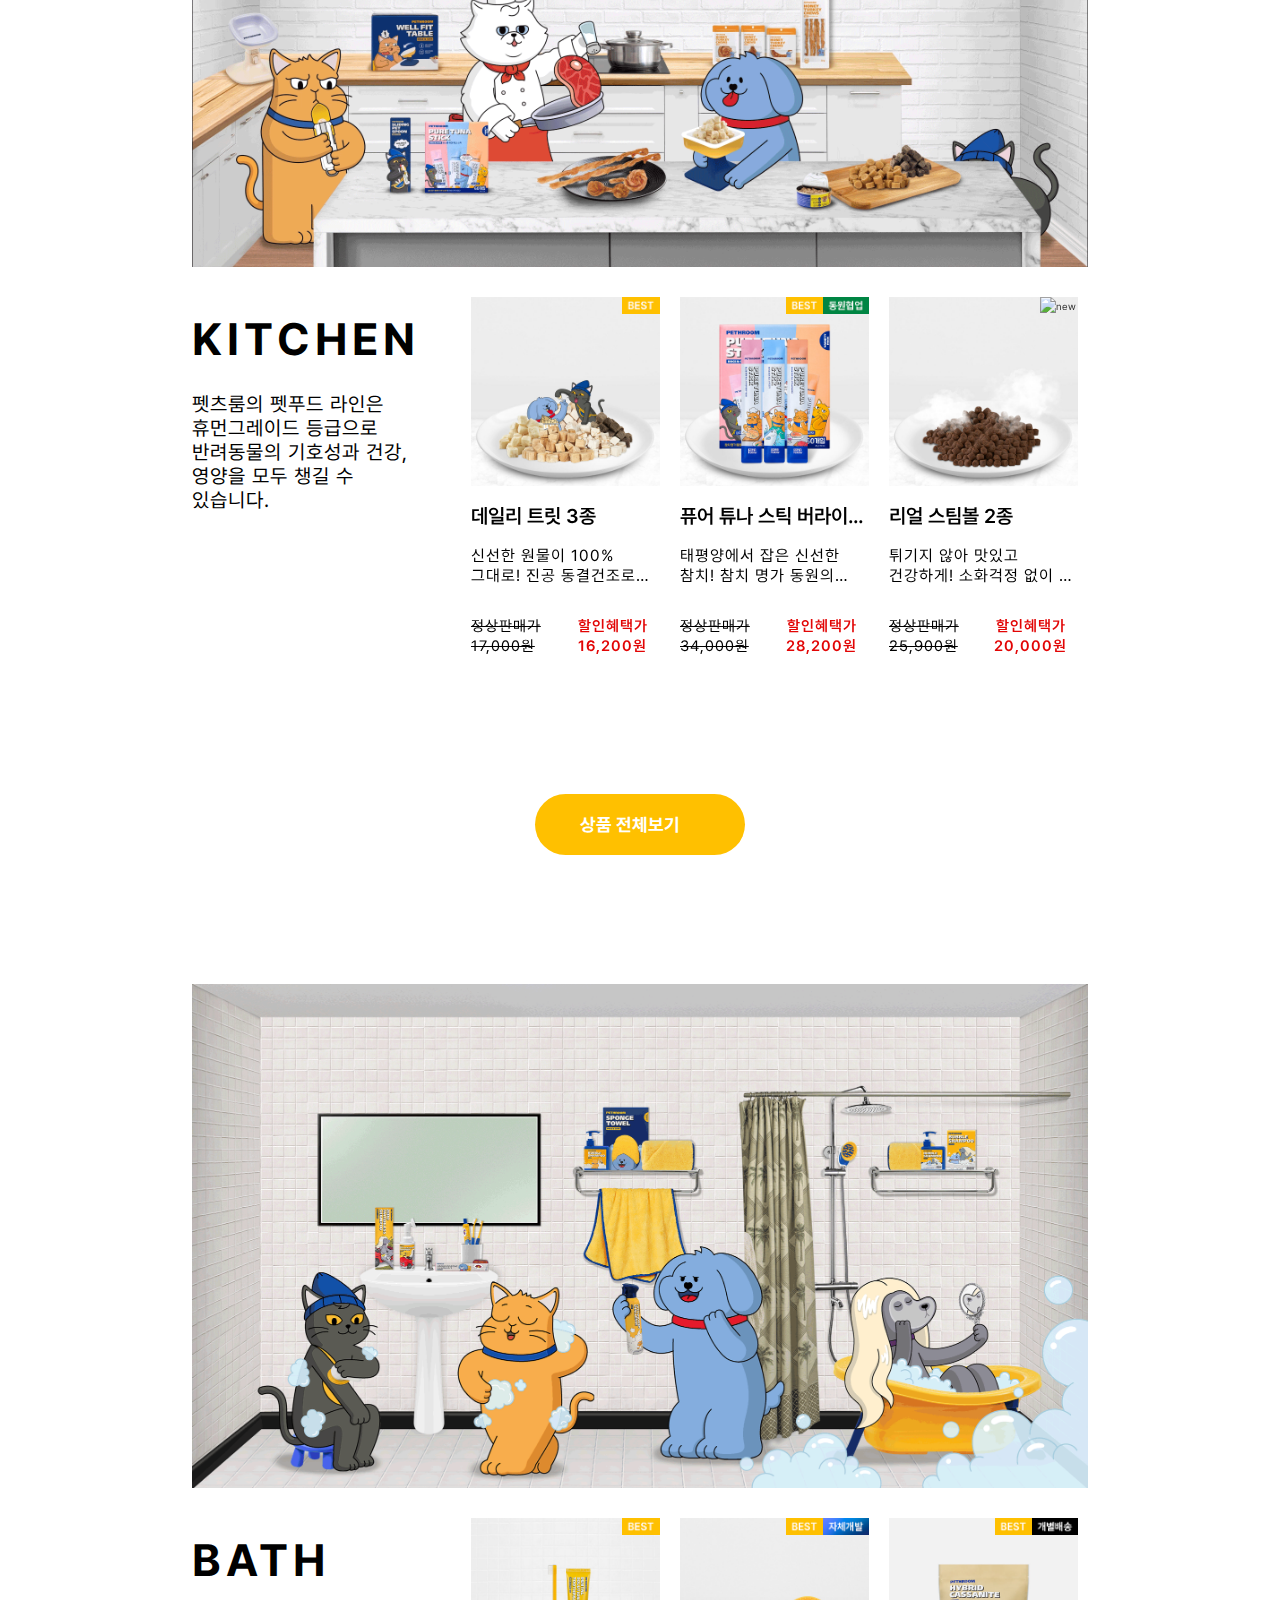
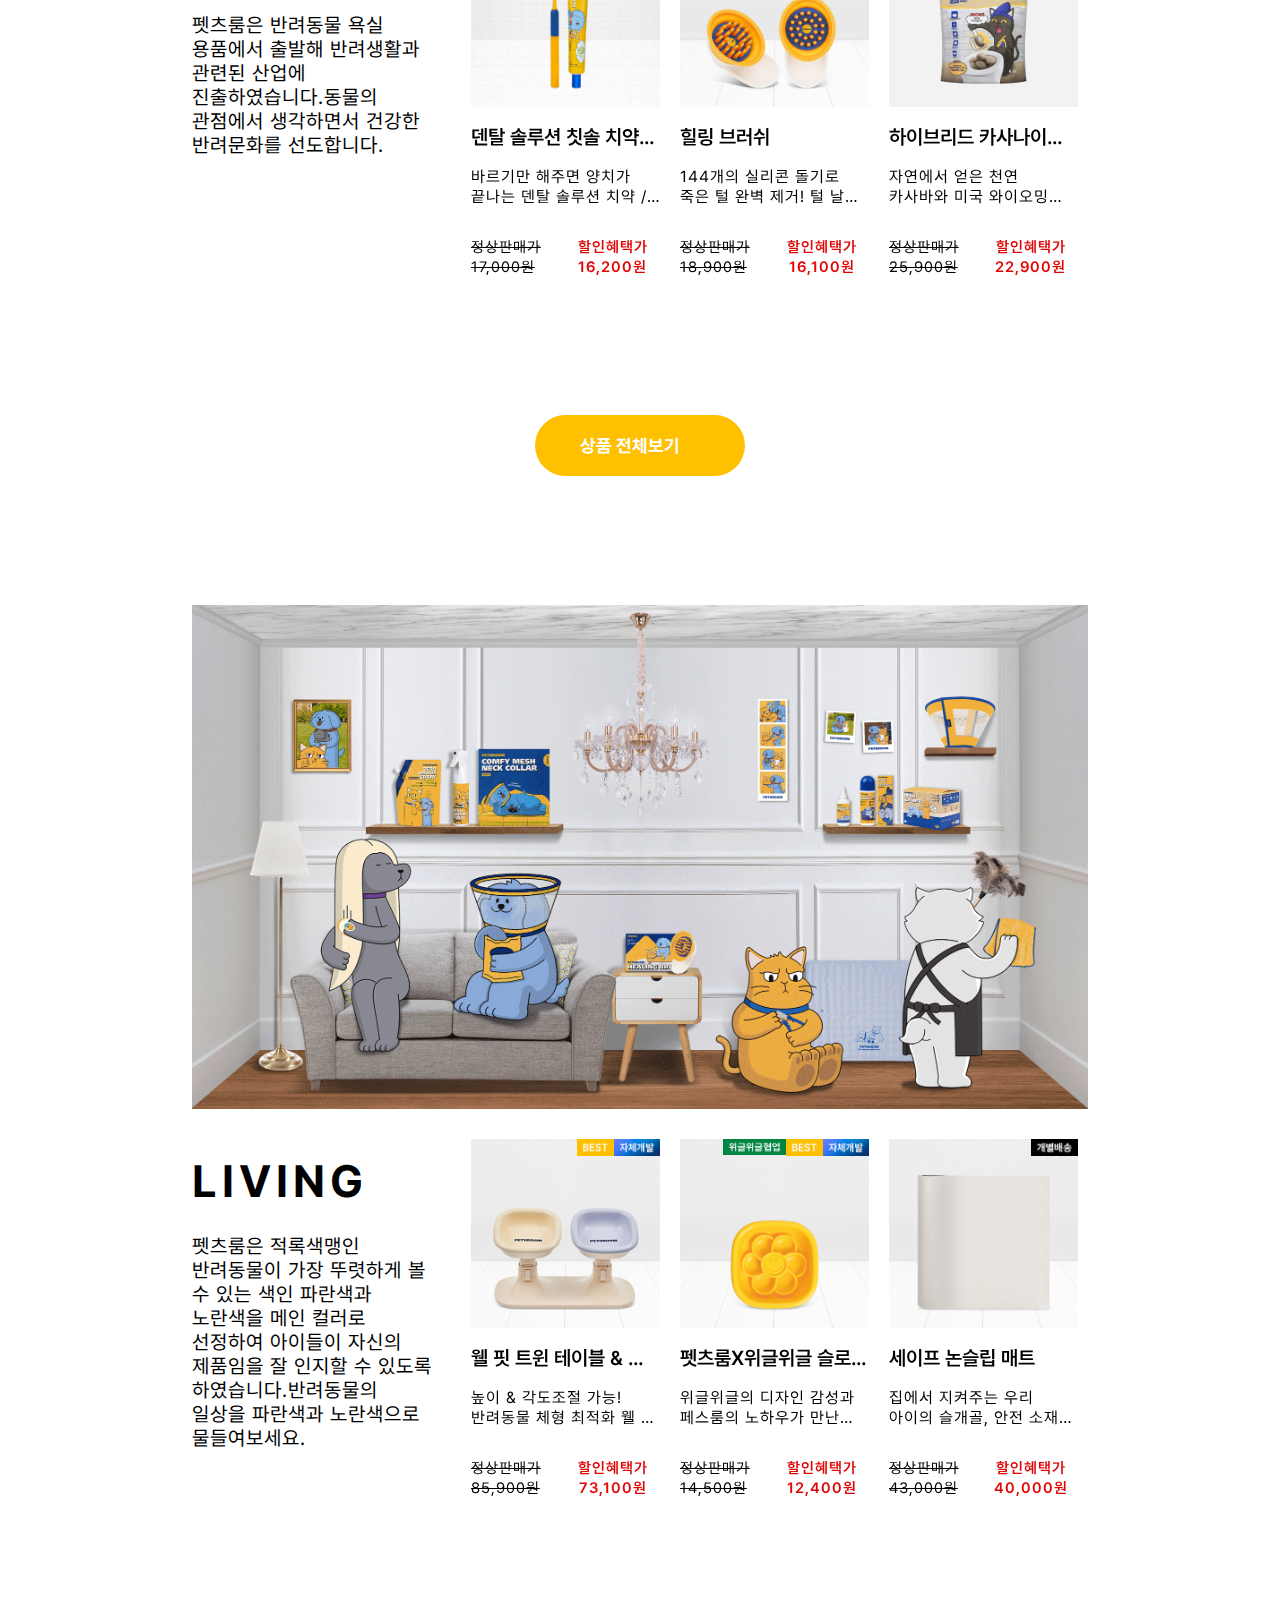
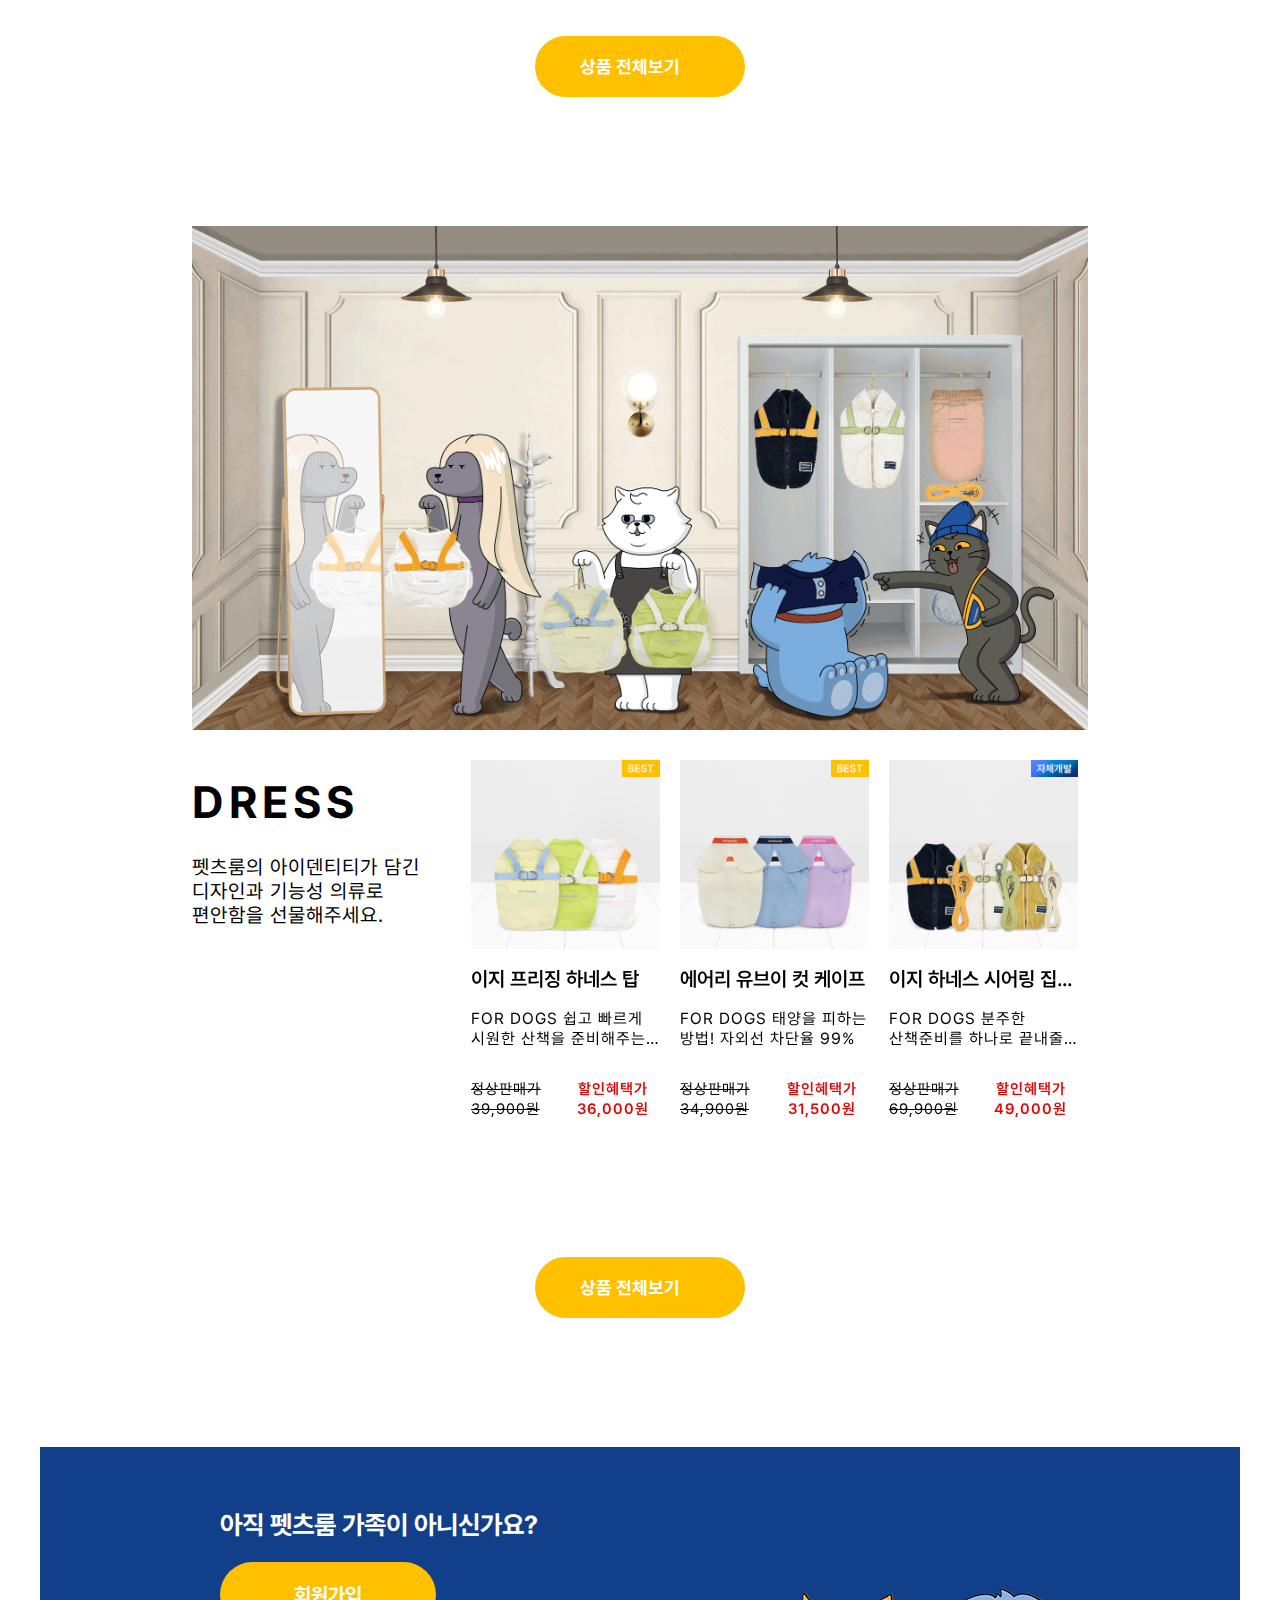
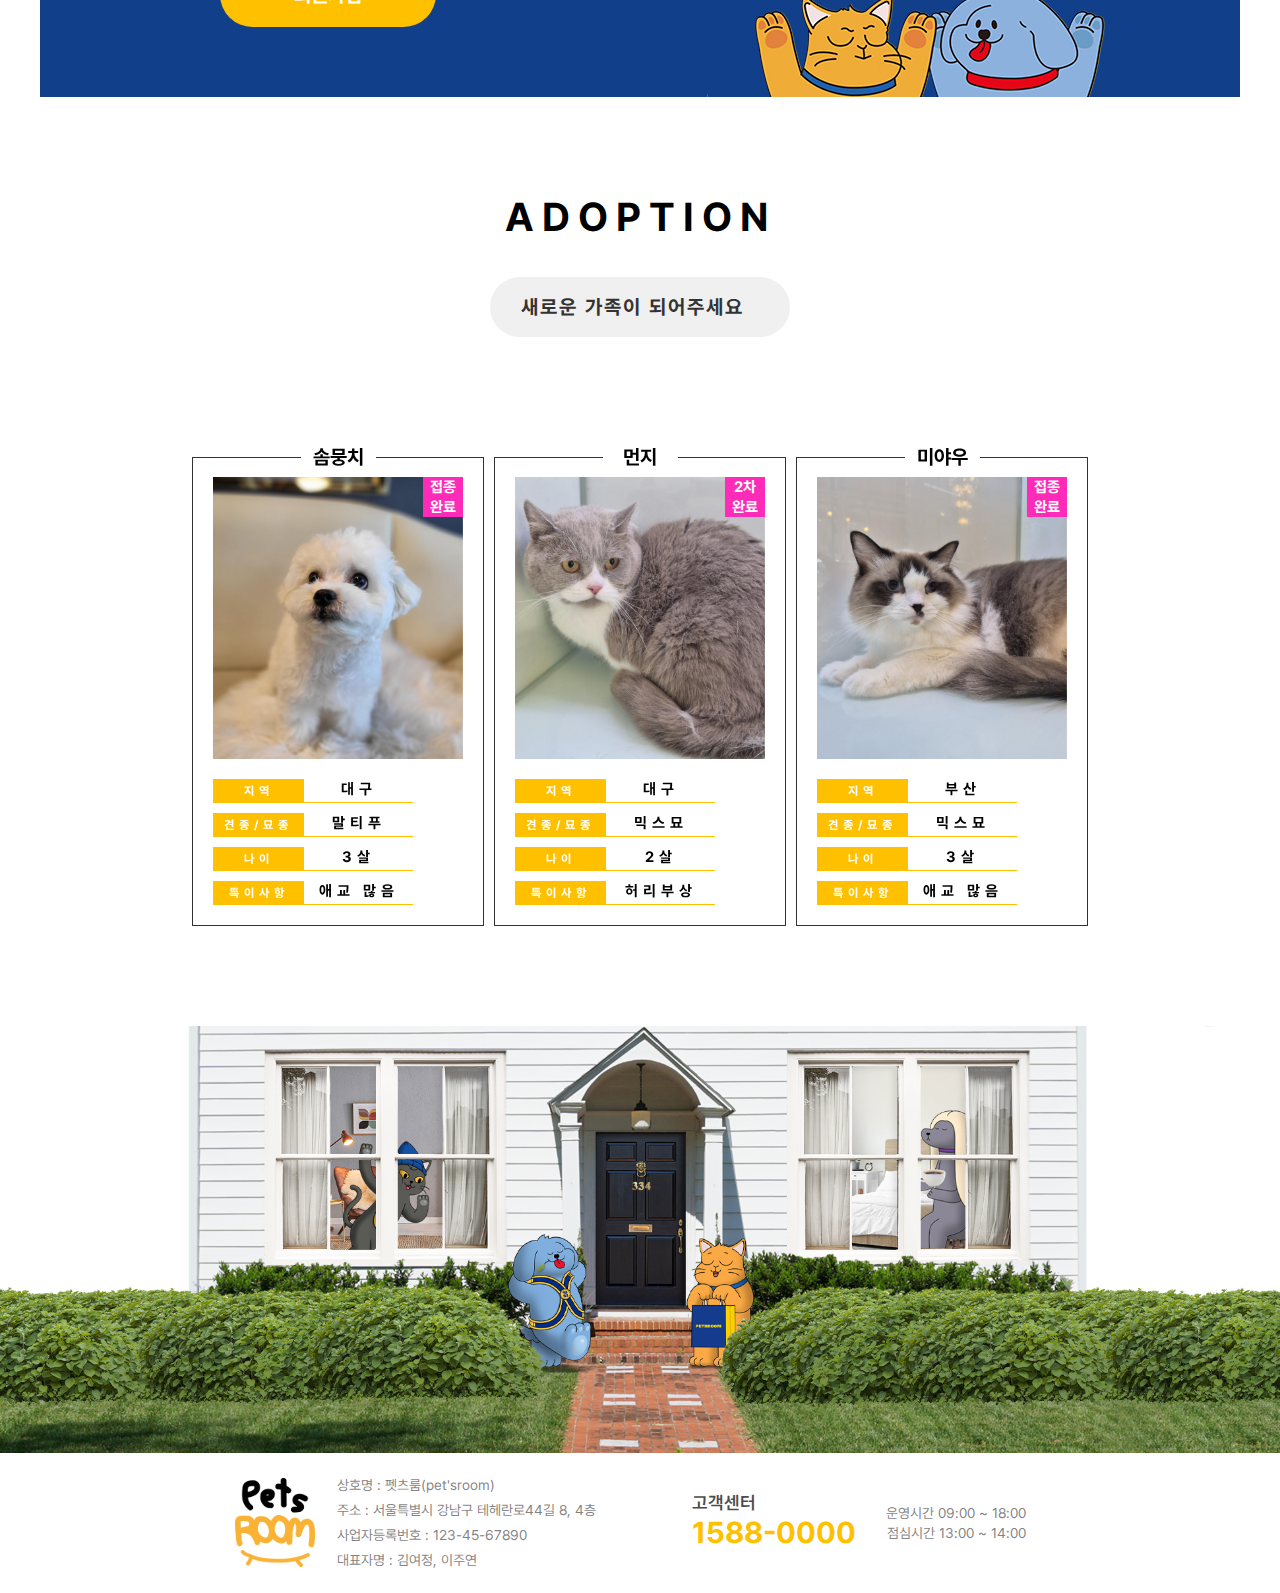
==== commit b266ee1e: "navi 버튼 작업중인데 잘안됨" ====
--- a/index.html
+++ b/index.html
@@ -133,12 +133,49 @@
         <div class="mb-menu">
           <img src="images/mb-menu.png" alt="모바일 메뉴바" />
         </div>
-        <div class="mb-navi">
+      </div>
+      <div class="mb-navi">
+        <div class="mb-navi-header">
+          <div class="mb-navi-icon">
+            <i class="fa-solid fa-magnifying-glass header-bar-icon"></i>
+            <i class="fa-solid fa-cart-shopping header-bar-icon"></i>
+            <i class="fa-solid fa-user header-bar-icon"></i>
+            <i class="fa-solid fa-x closeBtn"></i>
+          </div>
+        </div>
+        <div class="mb-nav">
           <ul>
-            <li class="mb-navi-kind">PRODUCT</li>
-            <li class="mb-navi-kind">SPECIAL</li>
-            <li class="mb-navi-kind">ABOUT</li>
-            <li class="mb-navi-kind">COMMUNITY</li>
+            <li class="mb-navi-kind">
+              <h3>PRODUCT</h3>
+              <ul class="mb-submenu">
+                <li class="mb-submenu-txt"><a href="#">Kitchen room</a></li>
+                <li class="mb-submenu-txt"><a href="#">Bath room</a></li>
+                <li class="mb-submenu-txt"><a href="#">llving room</a></li>
+                <li class="mb-submenu-txt"><a href="#">Dress room</a></li>
+              </ul>
+            </li>
+            <li class="mb-navi-kind">
+              <h3>SPECIAL</h3>
+              <ul class="mb-submenu">
+                <li class="mb-submenu-txt"><a href="#">이벤트</a></li>
+                <li class="mb-submenu-txt"><a href="#">유기견/유기묘</a></li>
+              </ul>
+            </li>
+            <li class="mb-navi-kind">
+              <h3>ABOUT</h3>
+              <ul class="mb-submenu">
+                <li class="mb-submenu-txt"><a href="#">브랜드소개</a></li>
+                <li class="mb-submenu-txt"><a href="#">매장안내</a></li>
+              </ul>
+            </li>
+            <li class="mb-navi-kind">
+              <h3>COMMUNITY</h3>
+              <ul class="mb-submenu">
+                <li class="mb-submenu-txt"><a href="#">공지사항</a></li>
+                <li class="mb-submenu-txt"><a href="#">Q&A</a></li>
+                <li class="mb-submenu-txt"><a href="#">1:1문의</a></li>
+              </ul>
+            </li>
           </ul>
         </div>
       </div>
@@ -505,7 +542,7 @@
               <a href="#" class="adoption-button"
                 ><p>새로운 가족이 되어주세요</p>
                 <span>
-                  <i class="fa-solid fa-angle-right" style="color: #525357;"></i>
+                  <i class="fa-solid fa-angle-right" style="color: #525357"></i>
                 </span>
               </a>
             </div>
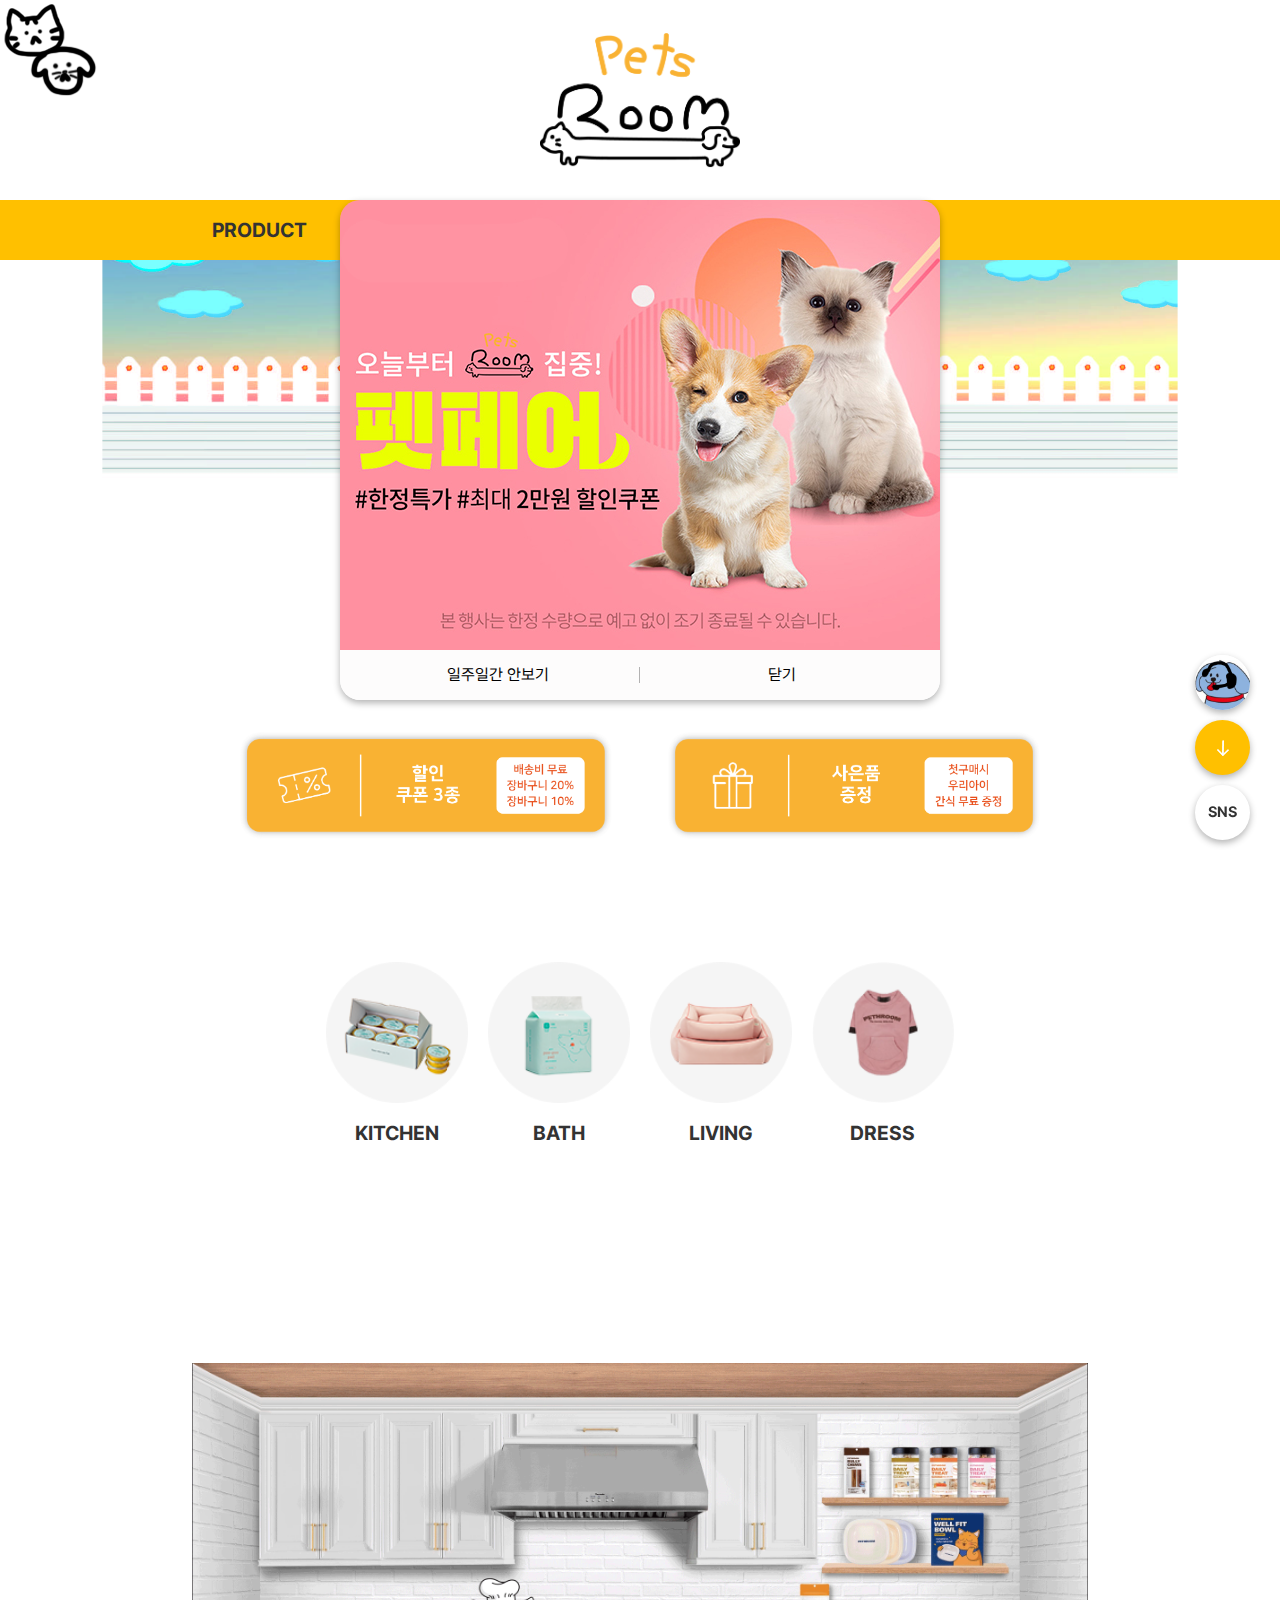
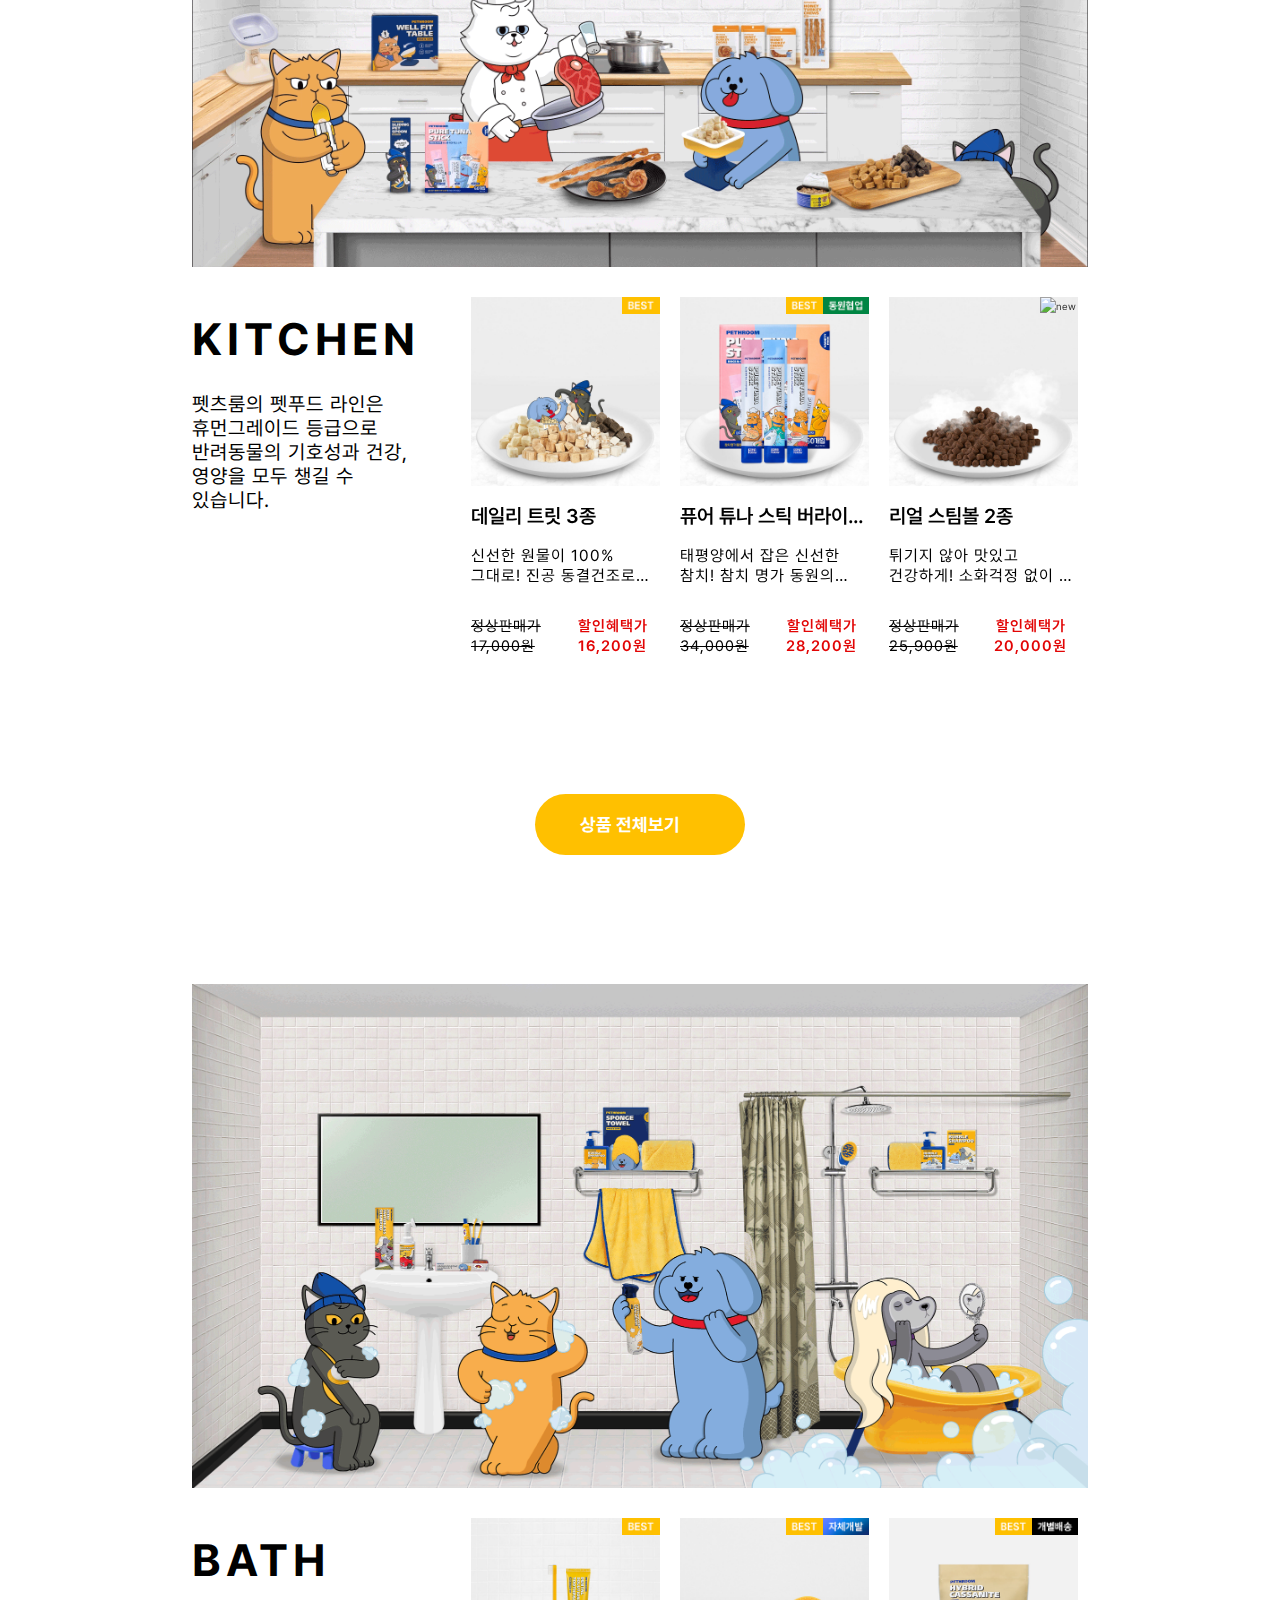
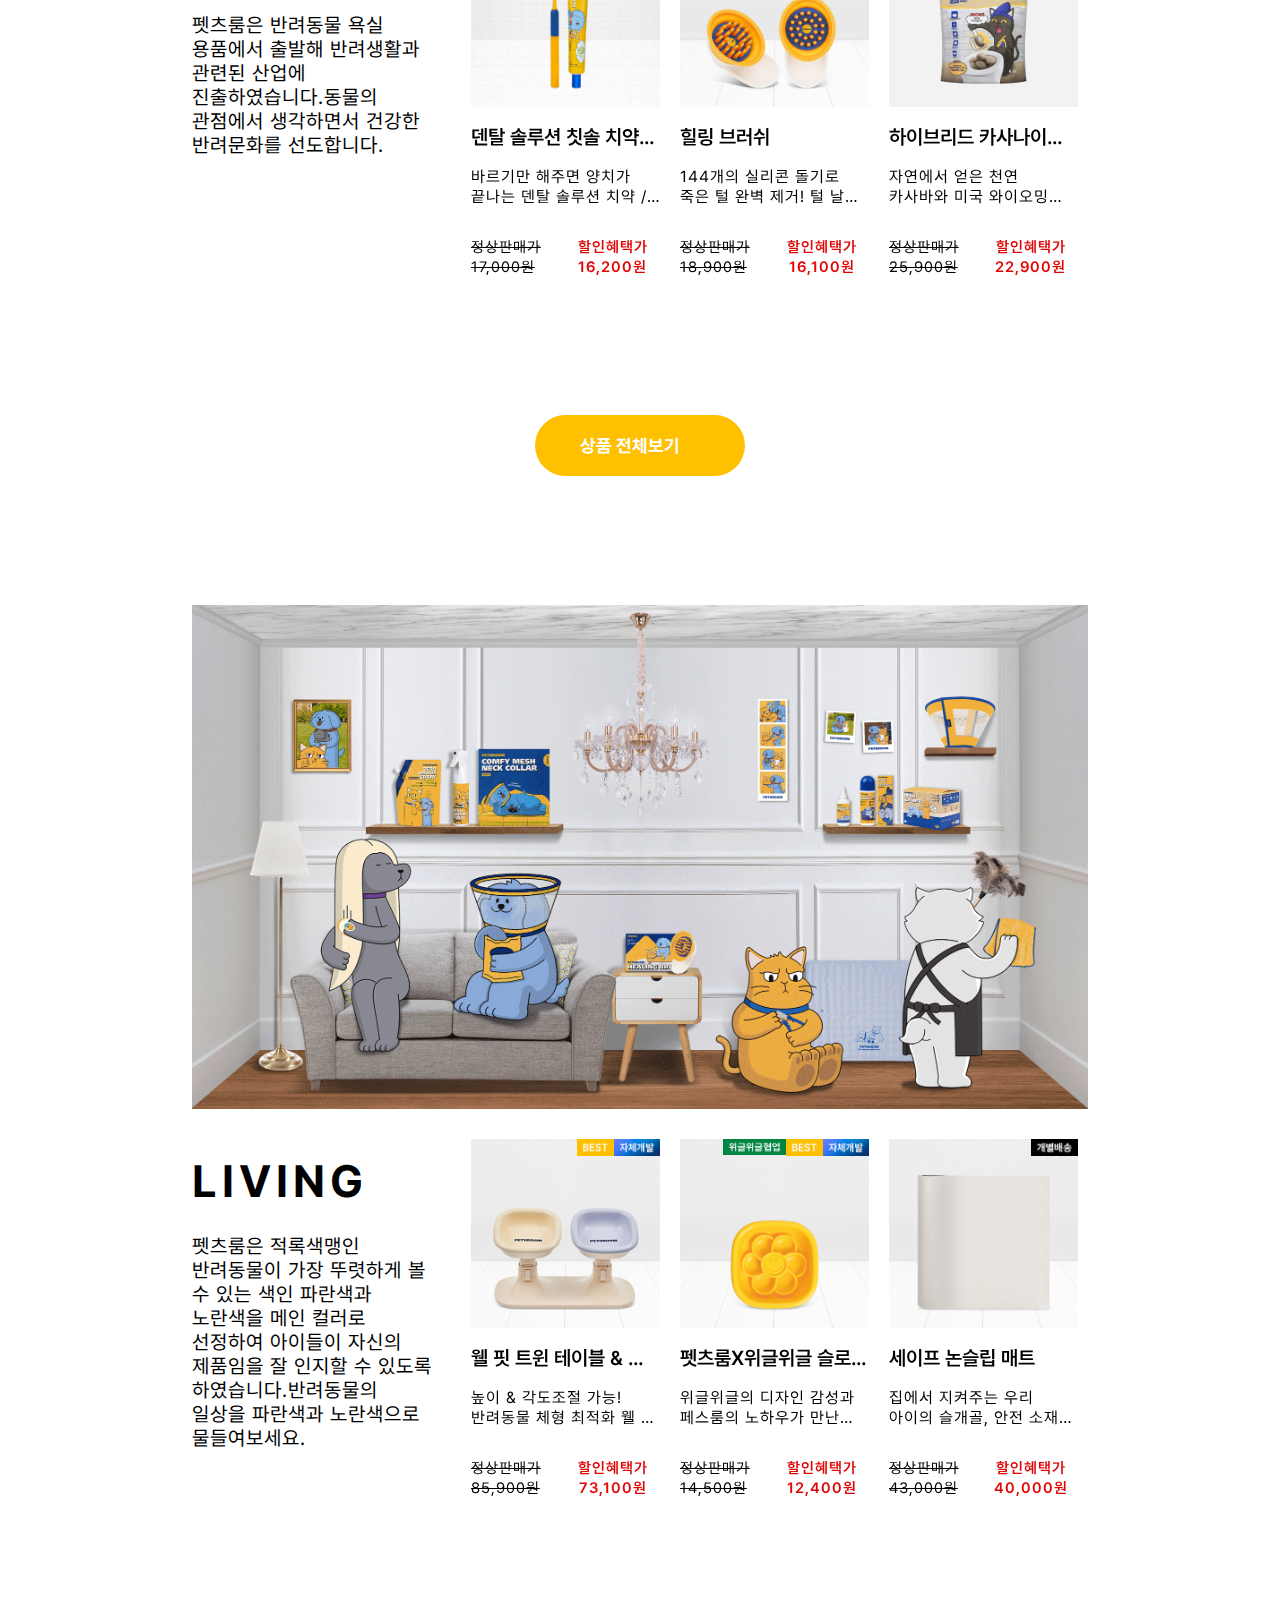
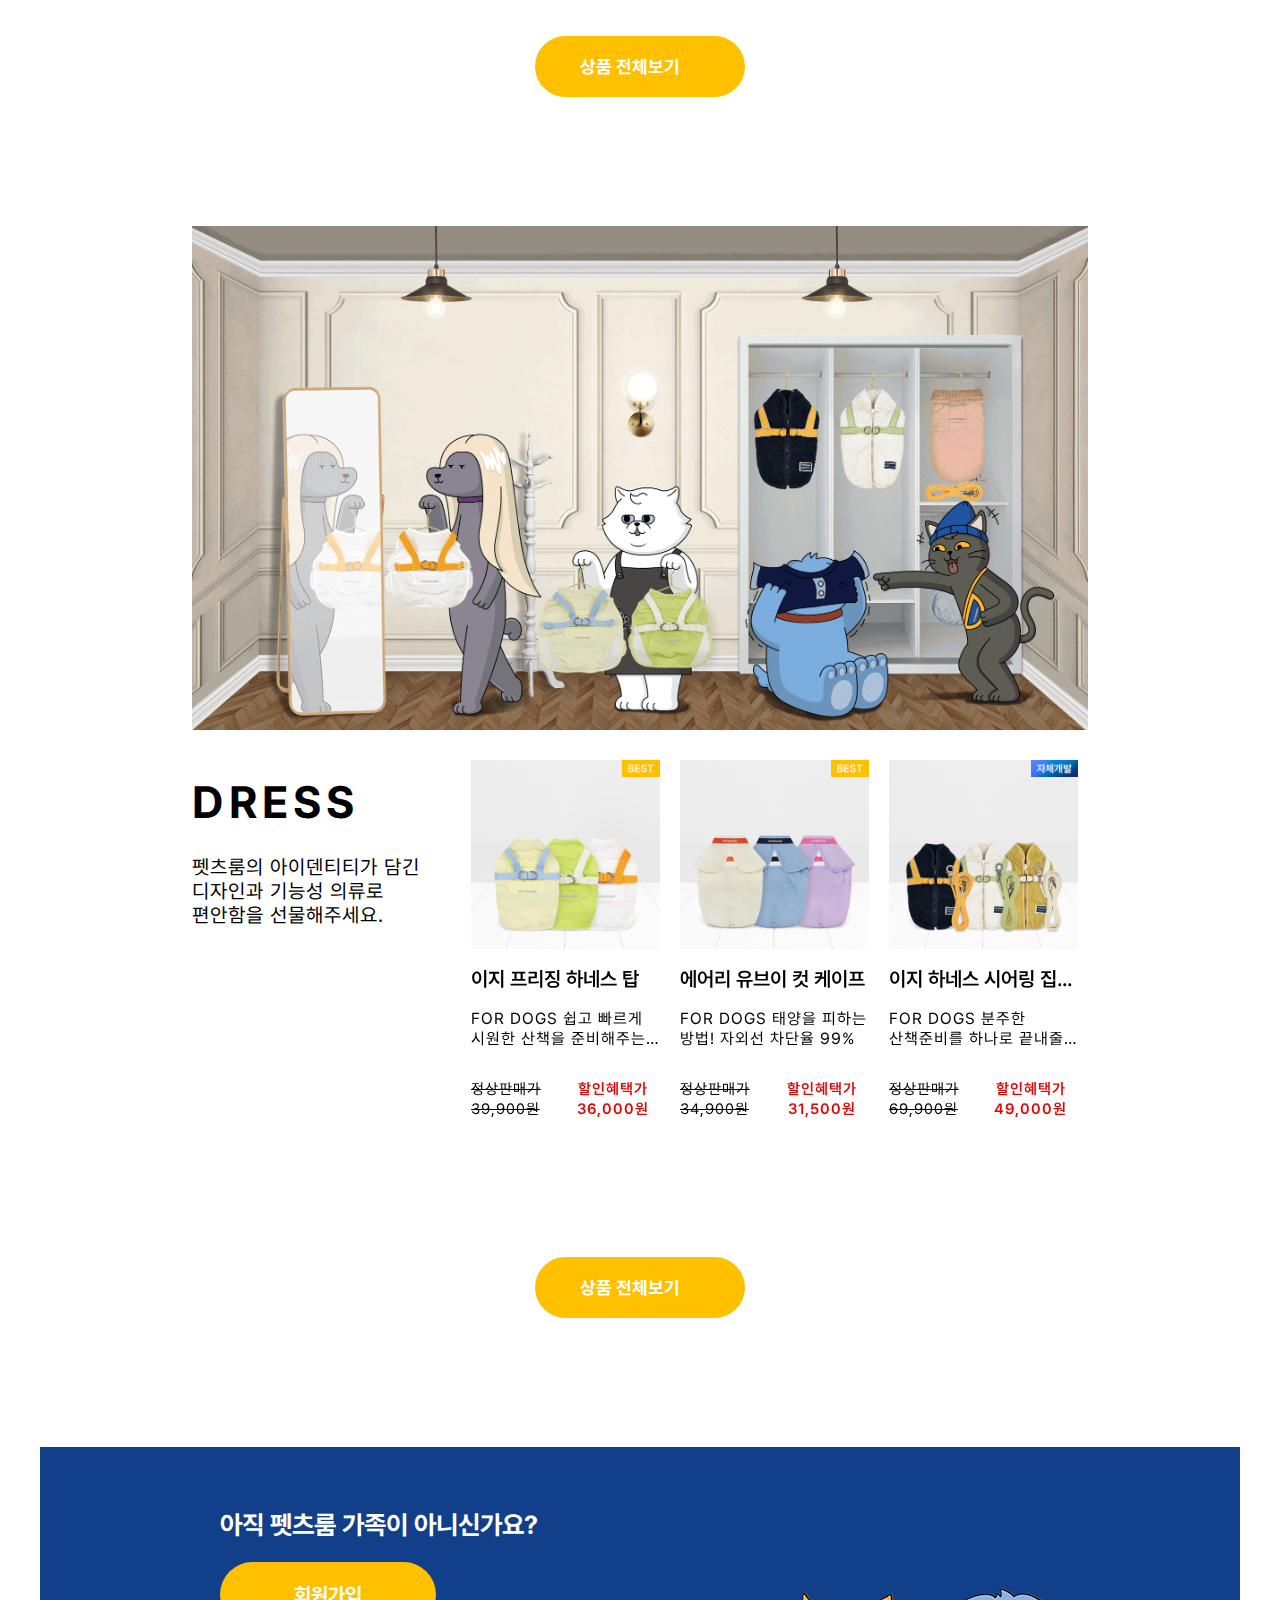
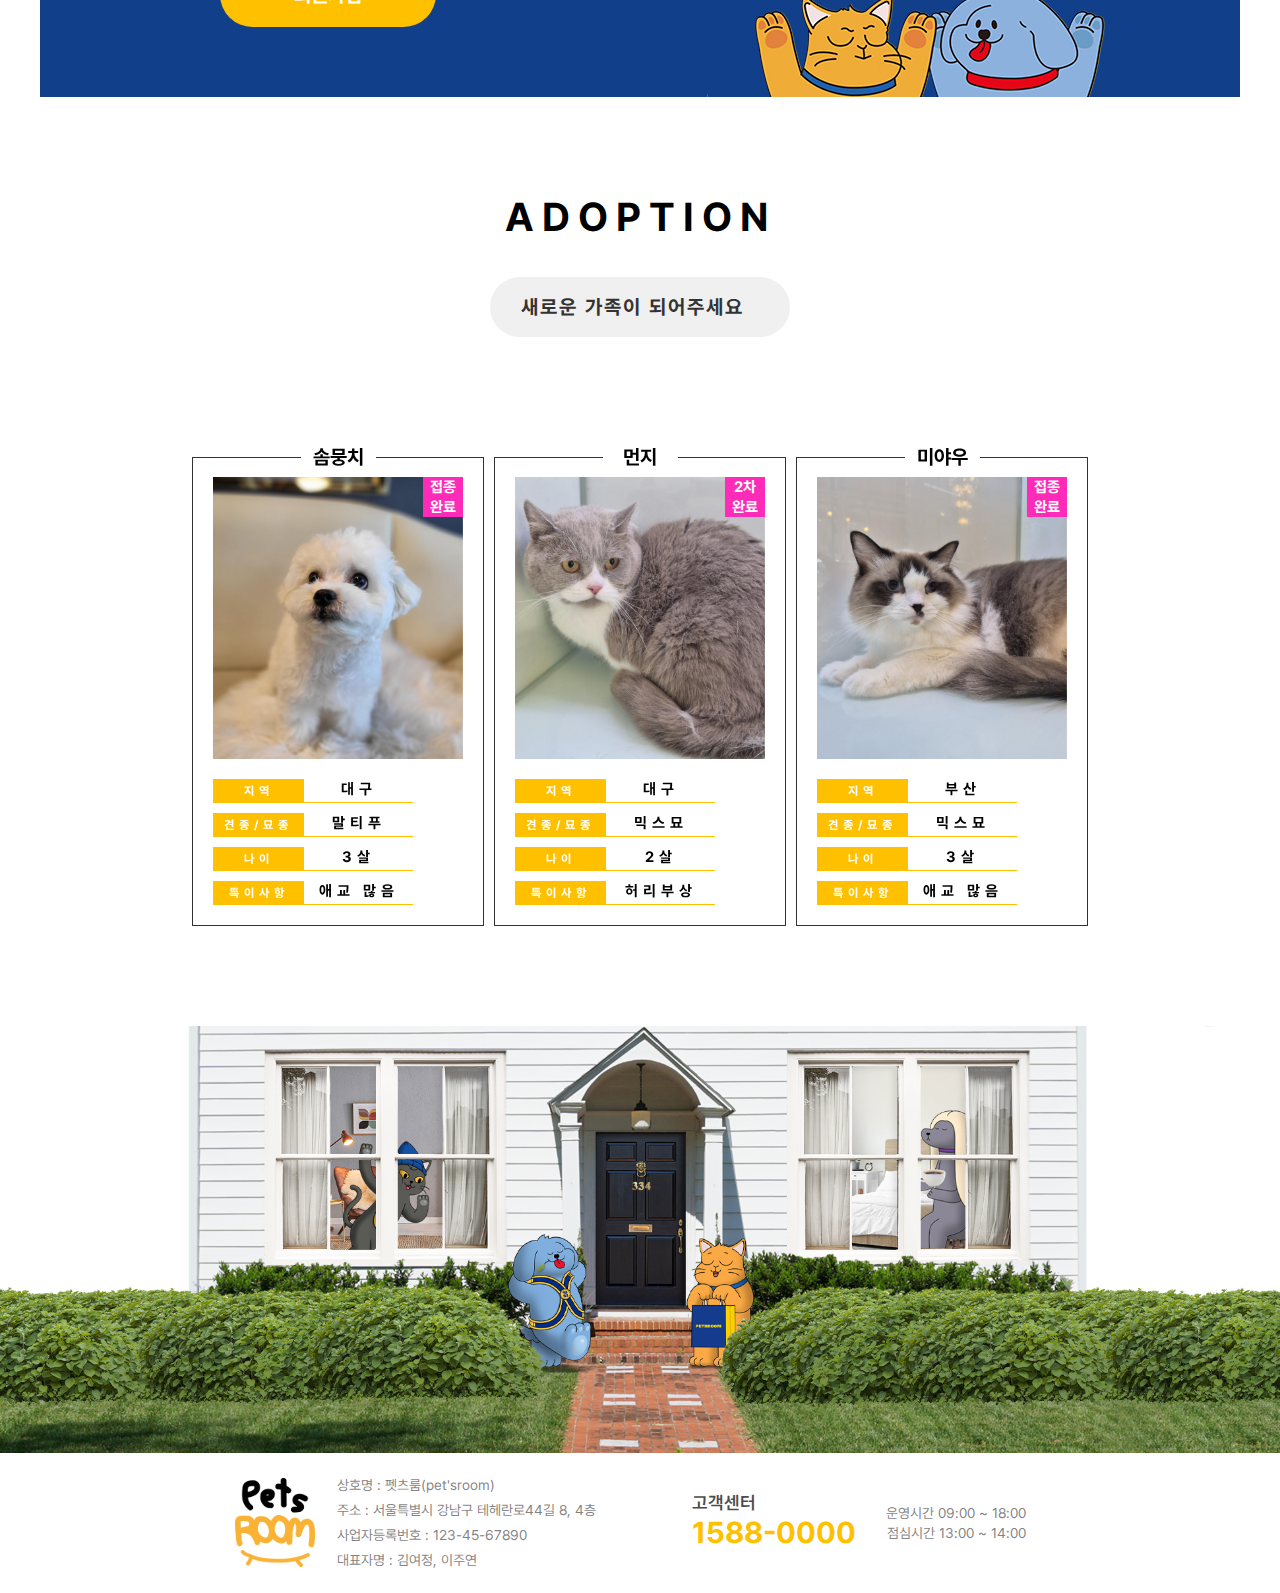
==== commit d68aad0b: "모달창(이벤트) 생성 / 커서 따라다니기 적용 html / css /js 모두 추가" ====
--- a/index.html
+++ b/index.html
@@ -40,7 +40,24 @@
     <script src="js/main_lee.js"></script>
   </head>
   <body>
-    <!-- top버튼 -->
+    <!-- 마우스 커서 따라다니기 -->
+    <div class="cursor">
+      <img src="images/cursor.png" />
+    </div>
+    <!-- 모달창 -->
+    <div class="modal-wrap">
+      <div class="modal-main">
+        <img src="images/eventImg.jpg" alt="모달이미지" />
+        <!-- 닫기 -->
+        <div class="modal-close">
+          <ul>
+            <li>일주일간 안보기</li>
+            <li>닫기</li>
+          </ul>
+        </div>
+      </div>
+    </div>
+    <!-- cs / gotop / sns버튼 -->
     <div class="top-button">
       <!-- 고객센터 -->
       <a href="#" class="chat-btn">
@@ -133,49 +150,12 @@
         <div class="mb-menu">
           <img src="images/mb-menu.png" alt="모바일 메뉴바" />
         </div>
-      </div>
-      <div class="mb-navi">
-        <div class="mb-navi-header">
-          <div class="mb-navi-icon">
-            <i class="fa-solid fa-magnifying-glass header-bar-icon"></i>
-            <i class="fa-solid fa-cart-shopping header-bar-icon"></i>
-            <i class="fa-solid fa-user header-bar-icon"></i>
-            <i class="fa-solid fa-x closeBtn"></i>
-          </div>
-        </div>
-        <div class="mb-nav">
+        <div class="mb-navi">
           <ul>
-            <li class="mb-navi-kind">
-              <h3>PRODUCT</h3>
-              <ul class="mb-submenu">
-                <li class="mb-submenu-txt"><a href="#">Kitchen room</a></li>
-                <li class="mb-submenu-txt"><a href="#">Bath room</a></li>
-                <li class="mb-submenu-txt"><a href="#">llving room</a></li>
-                <li class="mb-submenu-txt"><a href="#">Dress room</a></li>
-              </ul>
-            </li>
-            <li class="mb-navi-kind">
-              <h3>SPECIAL</h3>
-              <ul class="mb-submenu">
-                <li class="mb-submenu-txt"><a href="#">이벤트</a></li>
-                <li class="mb-submenu-txt"><a href="#">유기견/유기묘</a></li>
-              </ul>
-            </li>
-            <li class="mb-navi-kind">
-              <h3>ABOUT</h3>
-              <ul class="mb-submenu">
-                <li class="mb-submenu-txt"><a href="#">브랜드소개</a></li>
-                <li class="mb-submenu-txt"><a href="#">매장안내</a></li>
-              </ul>
-            </li>
-            <li class="mb-navi-kind">
-              <h3>COMMUNITY</h3>
-              <ul class="mb-submenu">
-                <li class="mb-submenu-txt"><a href="#">공지사항</a></li>
-                <li class="mb-submenu-txt"><a href="#">Q&A</a></li>
-                <li class="mb-submenu-txt"><a href="#">1:1문의</a></li>
-              </ul>
-            </li>
+            <li class="mb-navi-kind">PRODUCT</li>
+            <li class="mb-navi-kind">SPECIAL</li>
+            <li class="mb-navi-kind">ABOUT</li>
+            <li class="mb-navi-kind">COMMUNITY</li>
           </ul>
         </div>
       </div>
--- a/css/main.css
+++ b/css/main.css
@@ -12,6 +12,7 @@
 @import url("join.css");
 @import url("footer.css");
 @import url("gotop.css");
+@import url("modal.css");
 
 /* 폰트 */
 
@@ -60,6 +61,10 @@
   align-items: center;
   justify-content: center;
 }
+.cursor {
+  position: absolute;
+  z-index: 99999999999999999999;
+}
 
 @media screen and (max-width: 1050px) {
 }
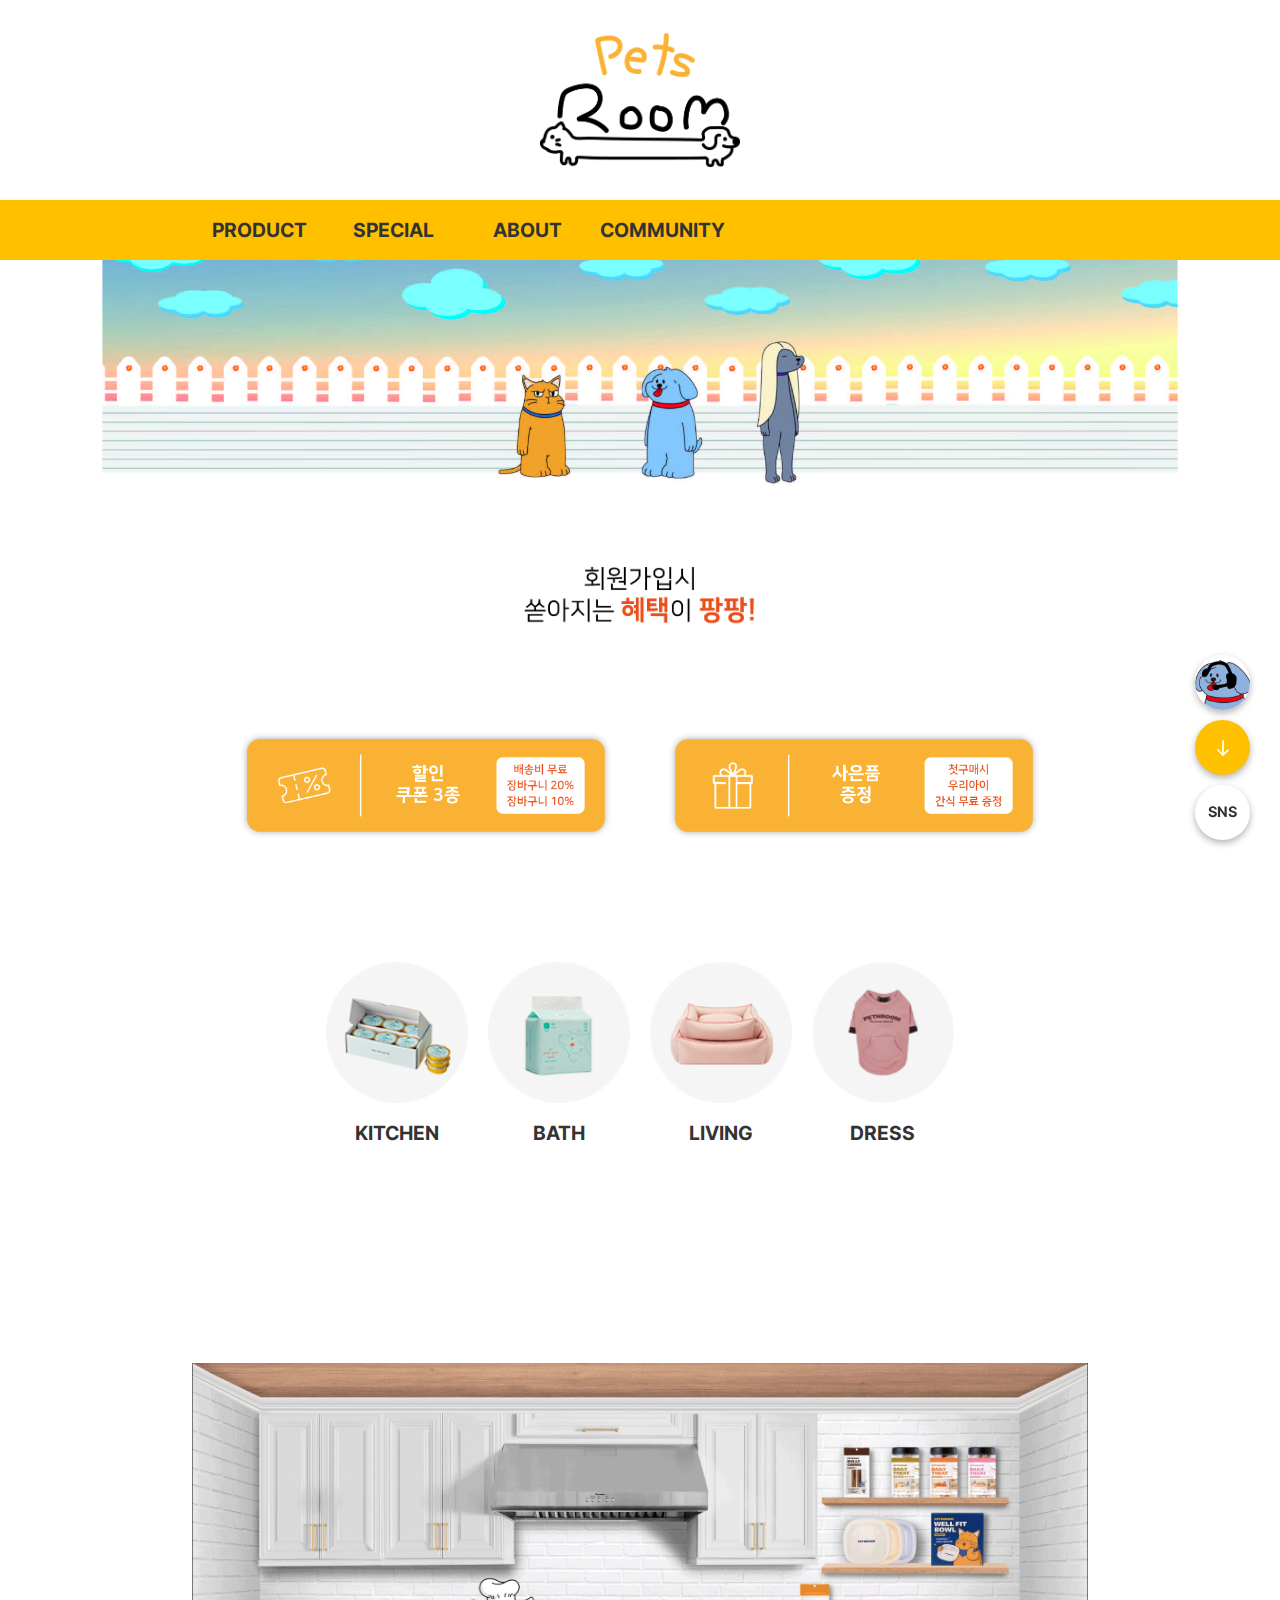
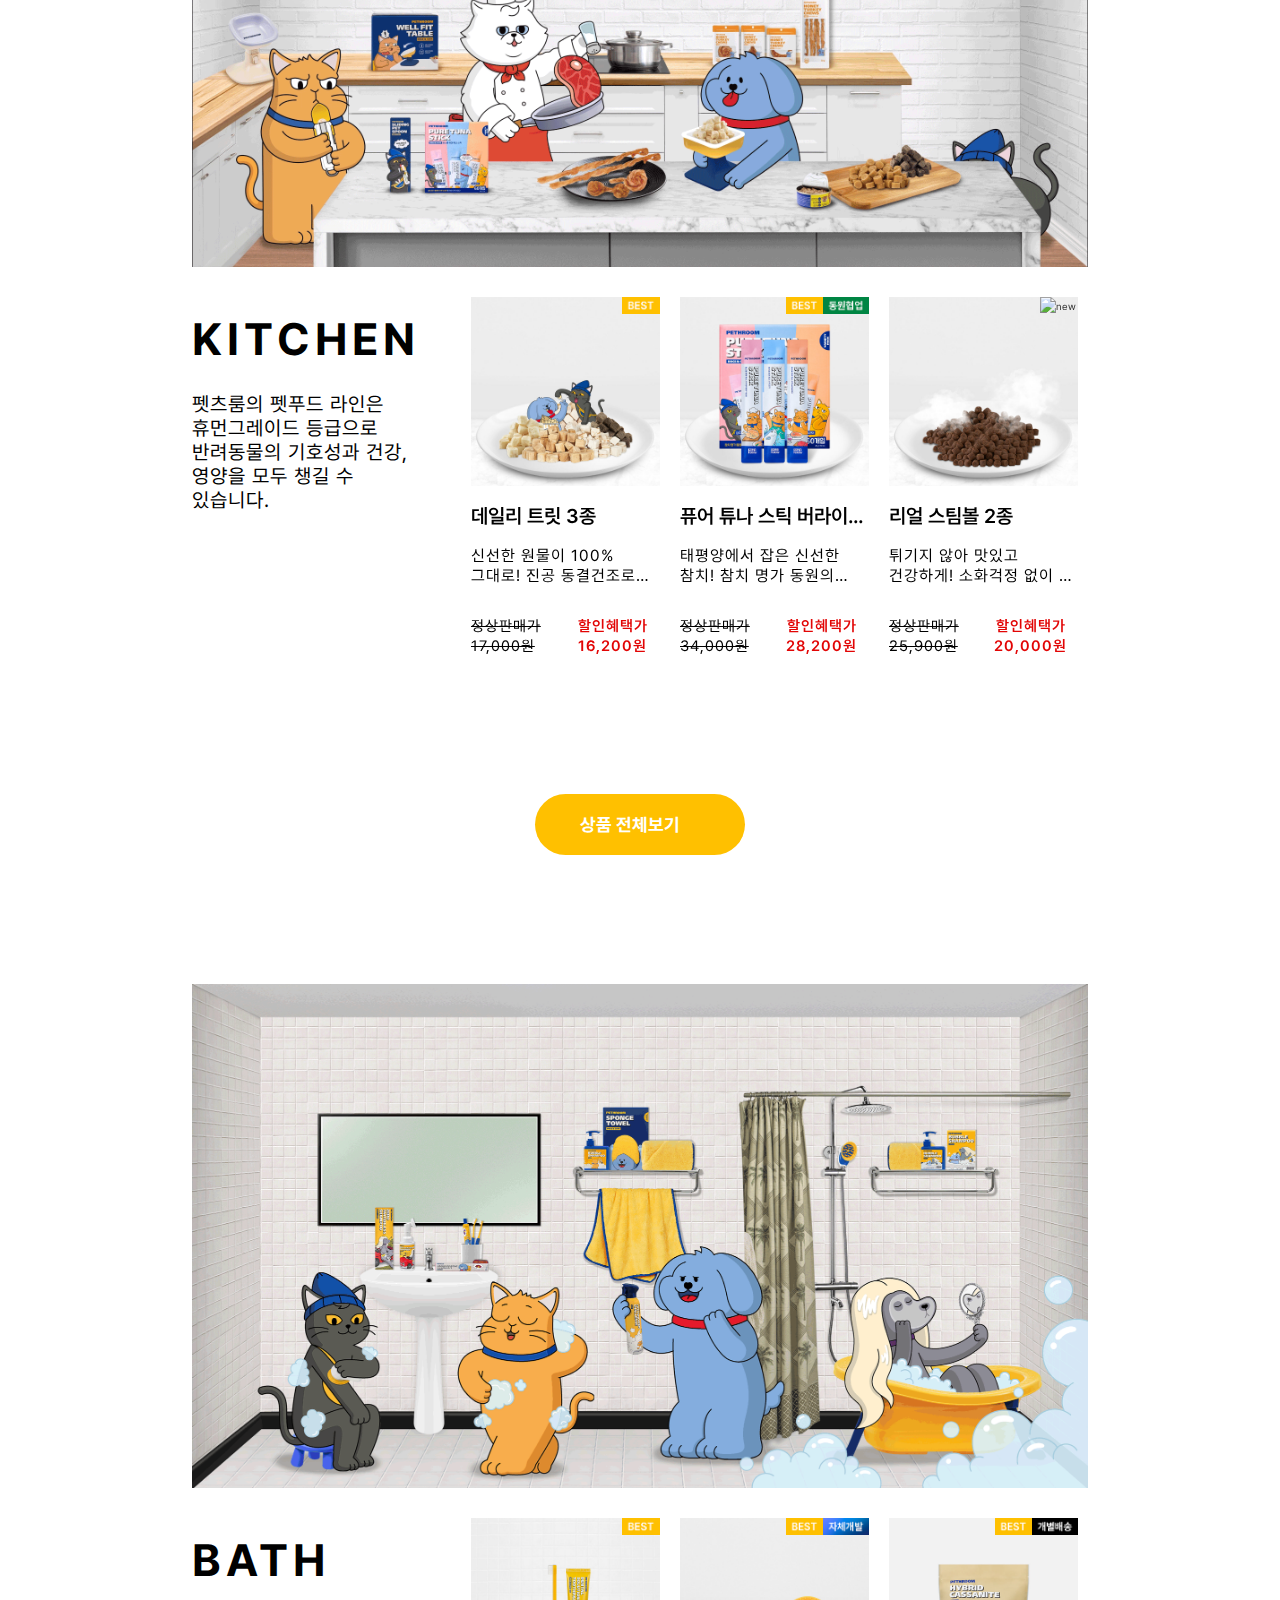
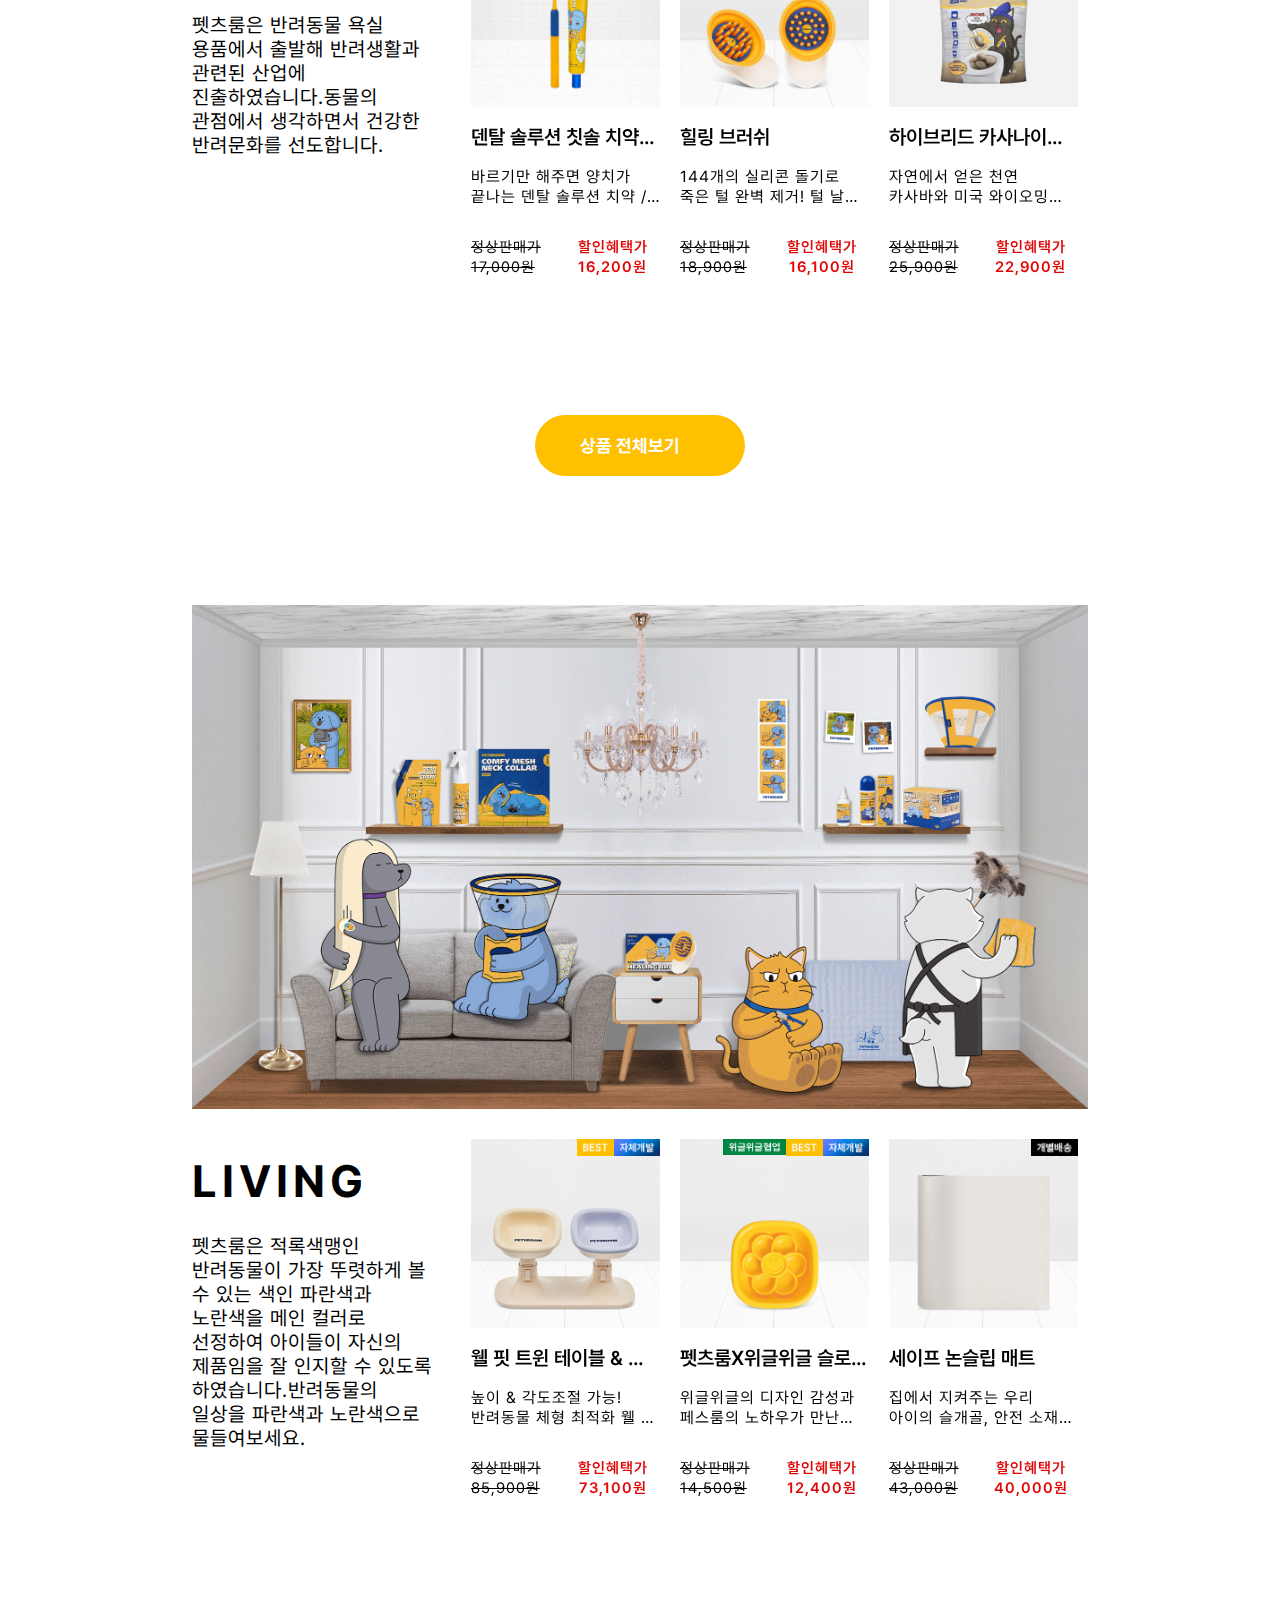
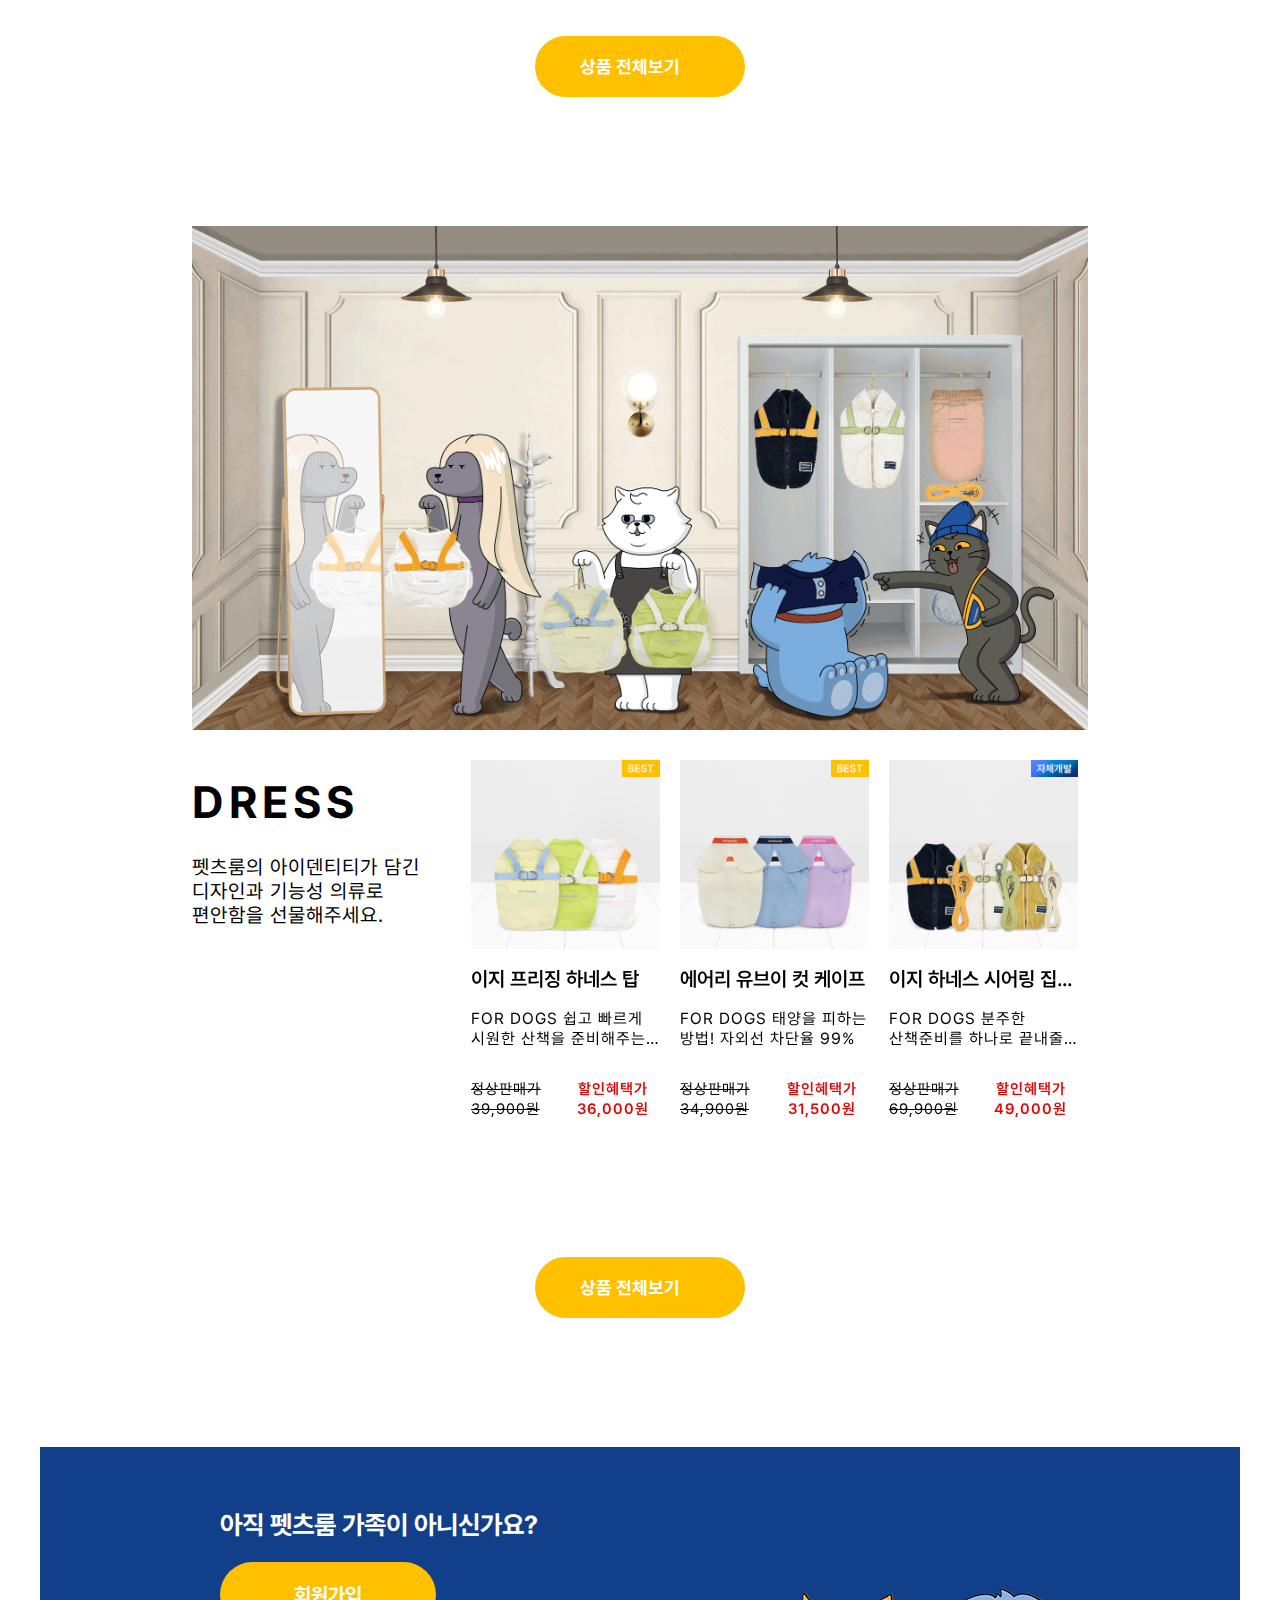
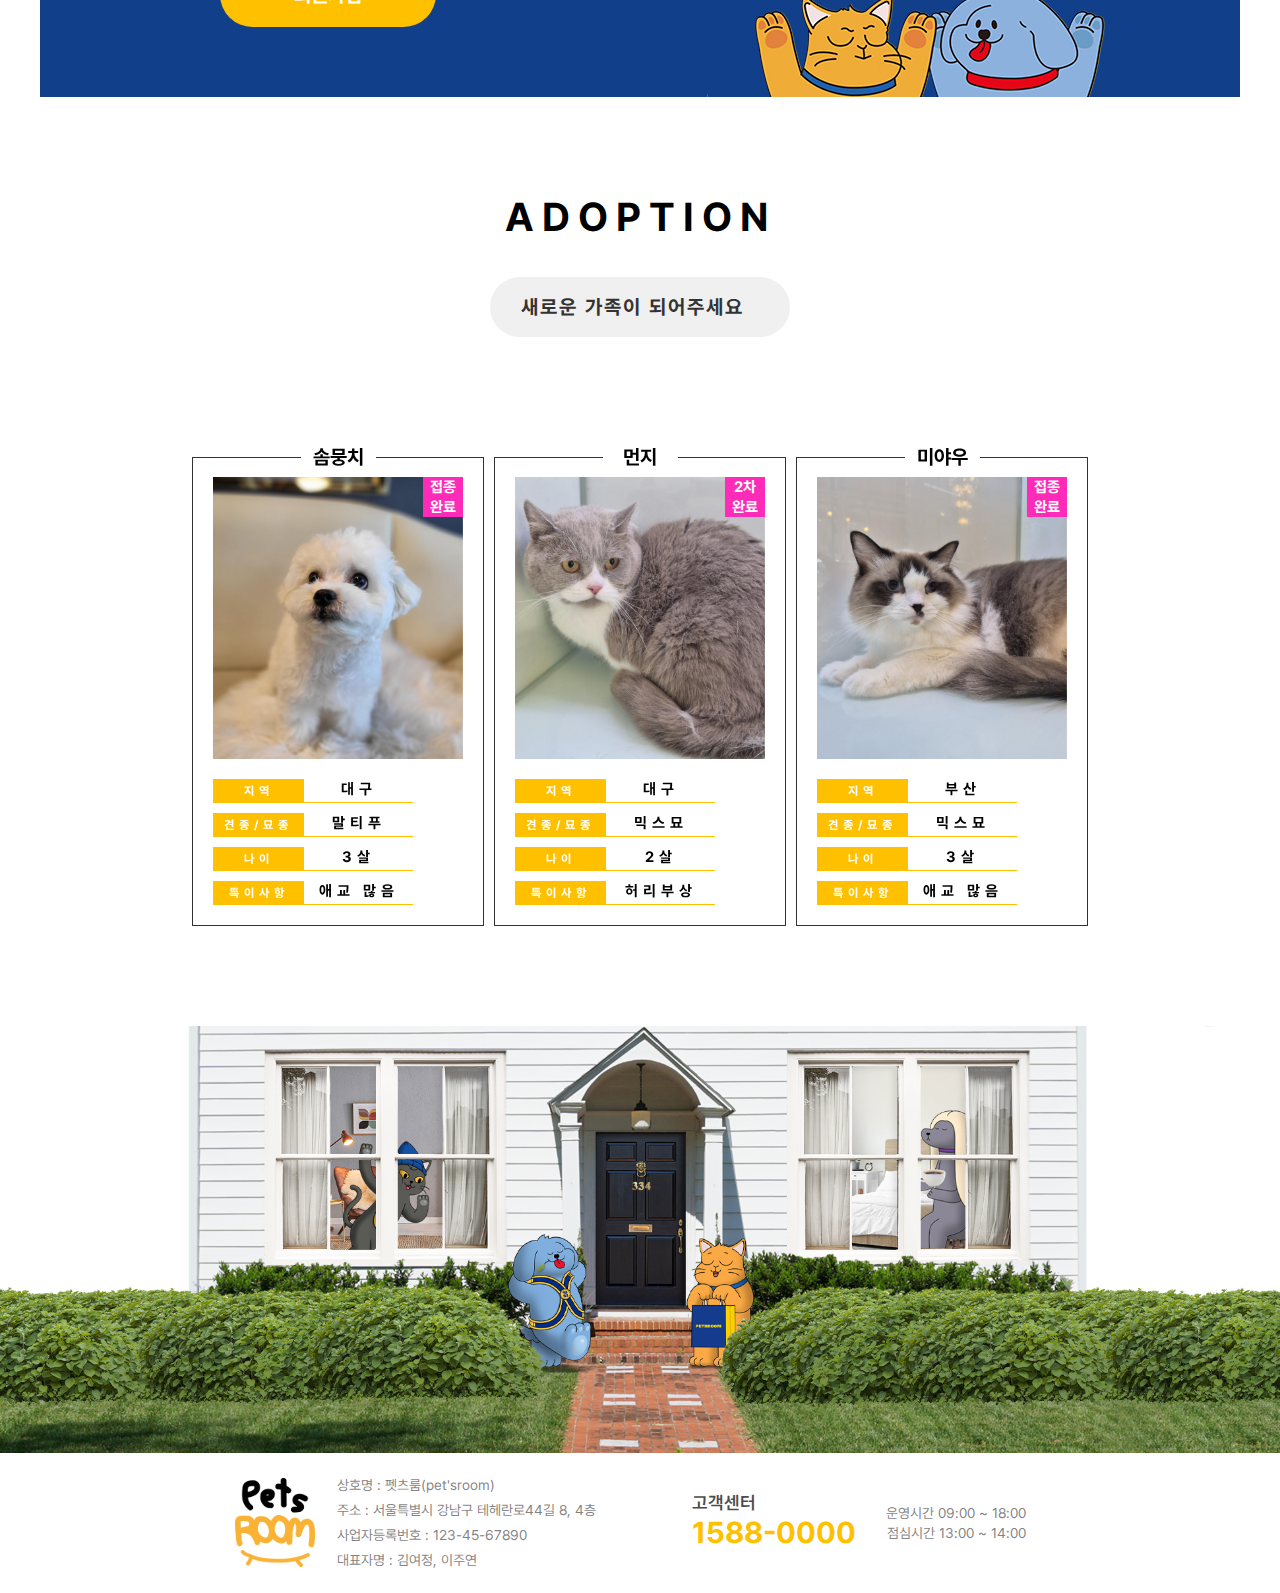
==== commit 76c7cc55: "Merge pull request #31 from jubong2/lee" ====
--- a/index.html
+++ b/index.html
@@ -40,24 +40,7 @@
     <script src="js/main_lee.js"></script>
   </head>
   <body>
-    <!-- 마우스 커서 따라다니기 -->
-    <div class="cursor">
-      <img src="images/cursor.png" />
-    </div>
-    <!-- 모달창 -->
-    <div class="modal-wrap">
-      <div class="modal-main">
-        <img src="images/eventImg.jpg" alt="모달이미지" />
-        <!-- 닫기 -->
-        <div class="modal-close">
-          <ul>
-            <li>일주일간 안보기</li>
-            <li>닫기</li>
-          </ul>
-        </div>
-      </div>
-    </div>
-    <!-- cs / gotop / sns버튼 -->
+    <!-- top버튼 -->
     <div class="top-button">
       <!-- 고객센터 -->
       <a href="#" class="chat-btn">
@@ -150,12 +133,49 @@
         <div class="mb-menu">
           <img src="images/mb-menu.png" alt="모바일 메뉴바" />
         </div>
-        <div class="mb-navi">
+      </div>
+      <div class="mb-navi">
+        <div class="mb-navi-header">
+          <div class="mb-navi-icon">
+            <i class="fa-solid fa-magnifying-glass header-bar-icon"></i>
+            <i class="fa-solid fa-cart-shopping header-bar-icon"></i>
+            <i class="fa-solid fa-user header-bar-icon"></i>
+            <i class="fa-solid fa-x closeBtn"></i>
+          </div>
+        </div>
+        <div class="mb-nav">
           <ul>
-            <li class="mb-navi-kind">PRODUCT</li>
-            <li class="mb-navi-kind">SPECIAL</li>
-            <li class="mb-navi-kind">ABOUT</li>
-            <li class="mb-navi-kind">COMMUNITY</li>
+            <li class="mb-navi-kind">
+              <h3>PRODUCT</h3>
+              <ul class="mb-submenu">
+                <li class="mb-submenu-txt"><a href="#">Kitchen room</a></li>
+                <li class="mb-submenu-txt"><a href="#">Bath room</a></li>
+                <li class="mb-submenu-txt"><a href="#">llving room</a></li>
+                <li class="mb-submenu-txt"><a href="#">Dress room</a></li>
+              </ul>
+            </li>
+            <li class="mb-navi-kind">
+              <h3>SPECIAL</h3>
+              <ul class="mb-submenu">
+                <li class="mb-submenu-txt"><a href="#">이벤트</a></li>
+                <li class="mb-submenu-txt"><a href="#">유기견/유기묘</a></li>
+              </ul>
+            </li>
+            <li class="mb-navi-kind">
+              <h3>ABOUT</h3>
+              <ul class="mb-submenu">
+                <li class="mb-submenu-txt"><a href="#">브랜드소개</a></li>
+                <li class="mb-submenu-txt"><a href="#">매장안내</a></li>
+              </ul>
+            </li>
+            <li class="mb-navi-kind">
+              <h3>COMMUNITY</h3>
+              <ul class="mb-submenu">
+                <li class="mb-submenu-txt"><a href="#">공지사항</a></li>
+                <li class="mb-submenu-txt"><a href="#">Q&A</a></li>
+                <li class="mb-submenu-txt"><a href="#">1:1문의</a></li>
+              </ul>
+            </li>
           </ul>
         </div>
       </div>
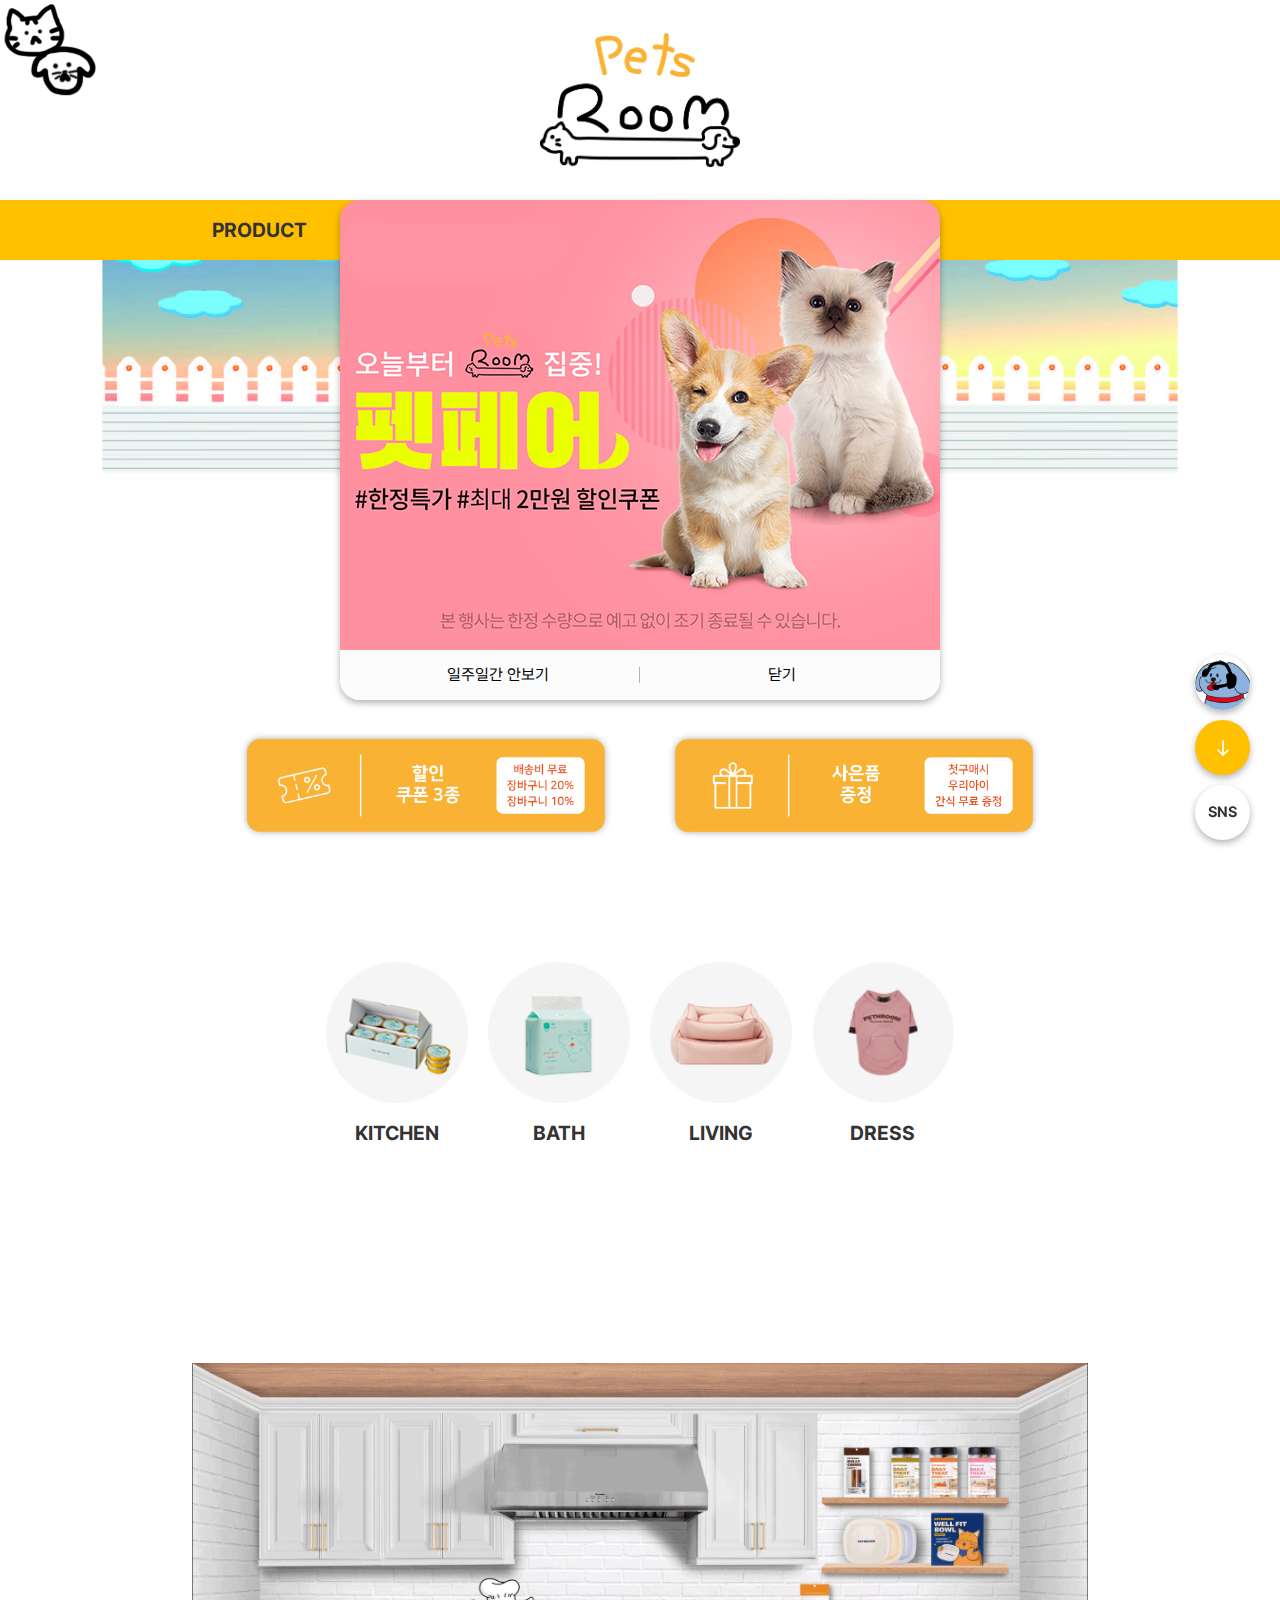
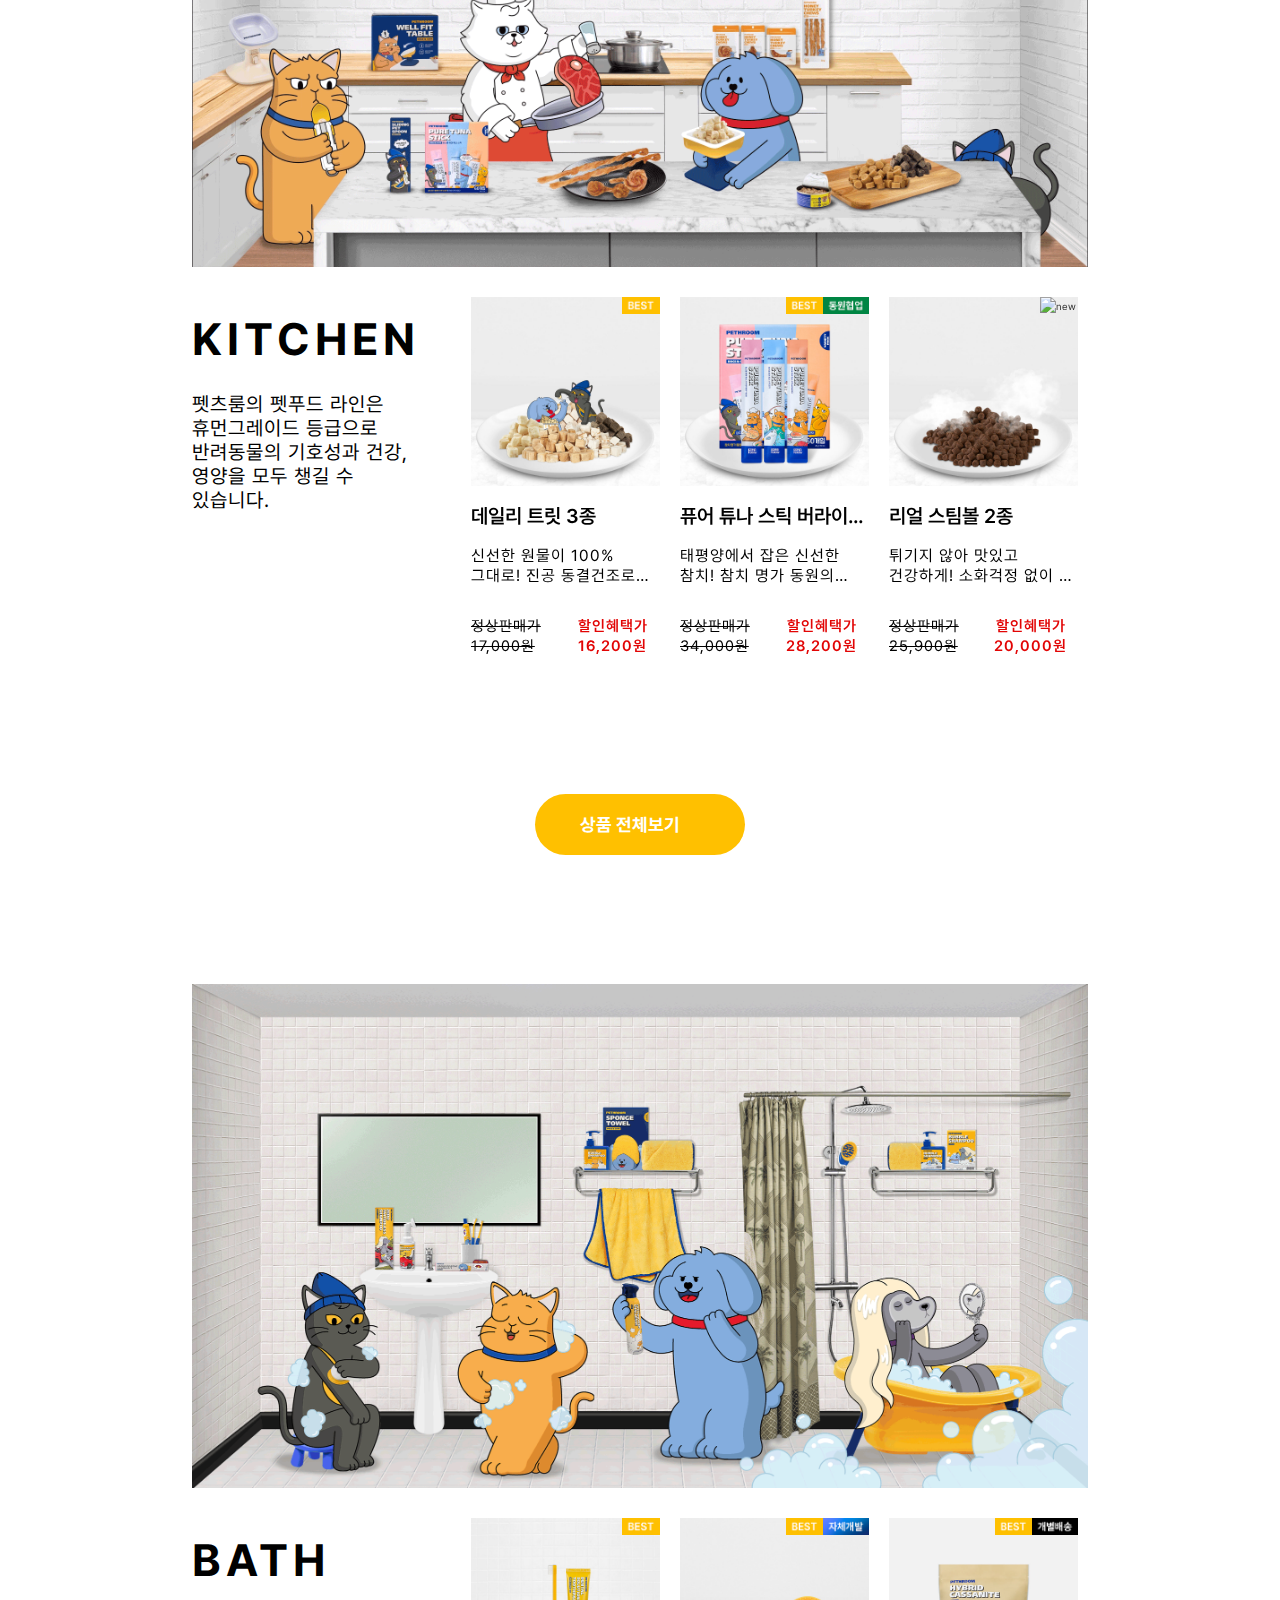
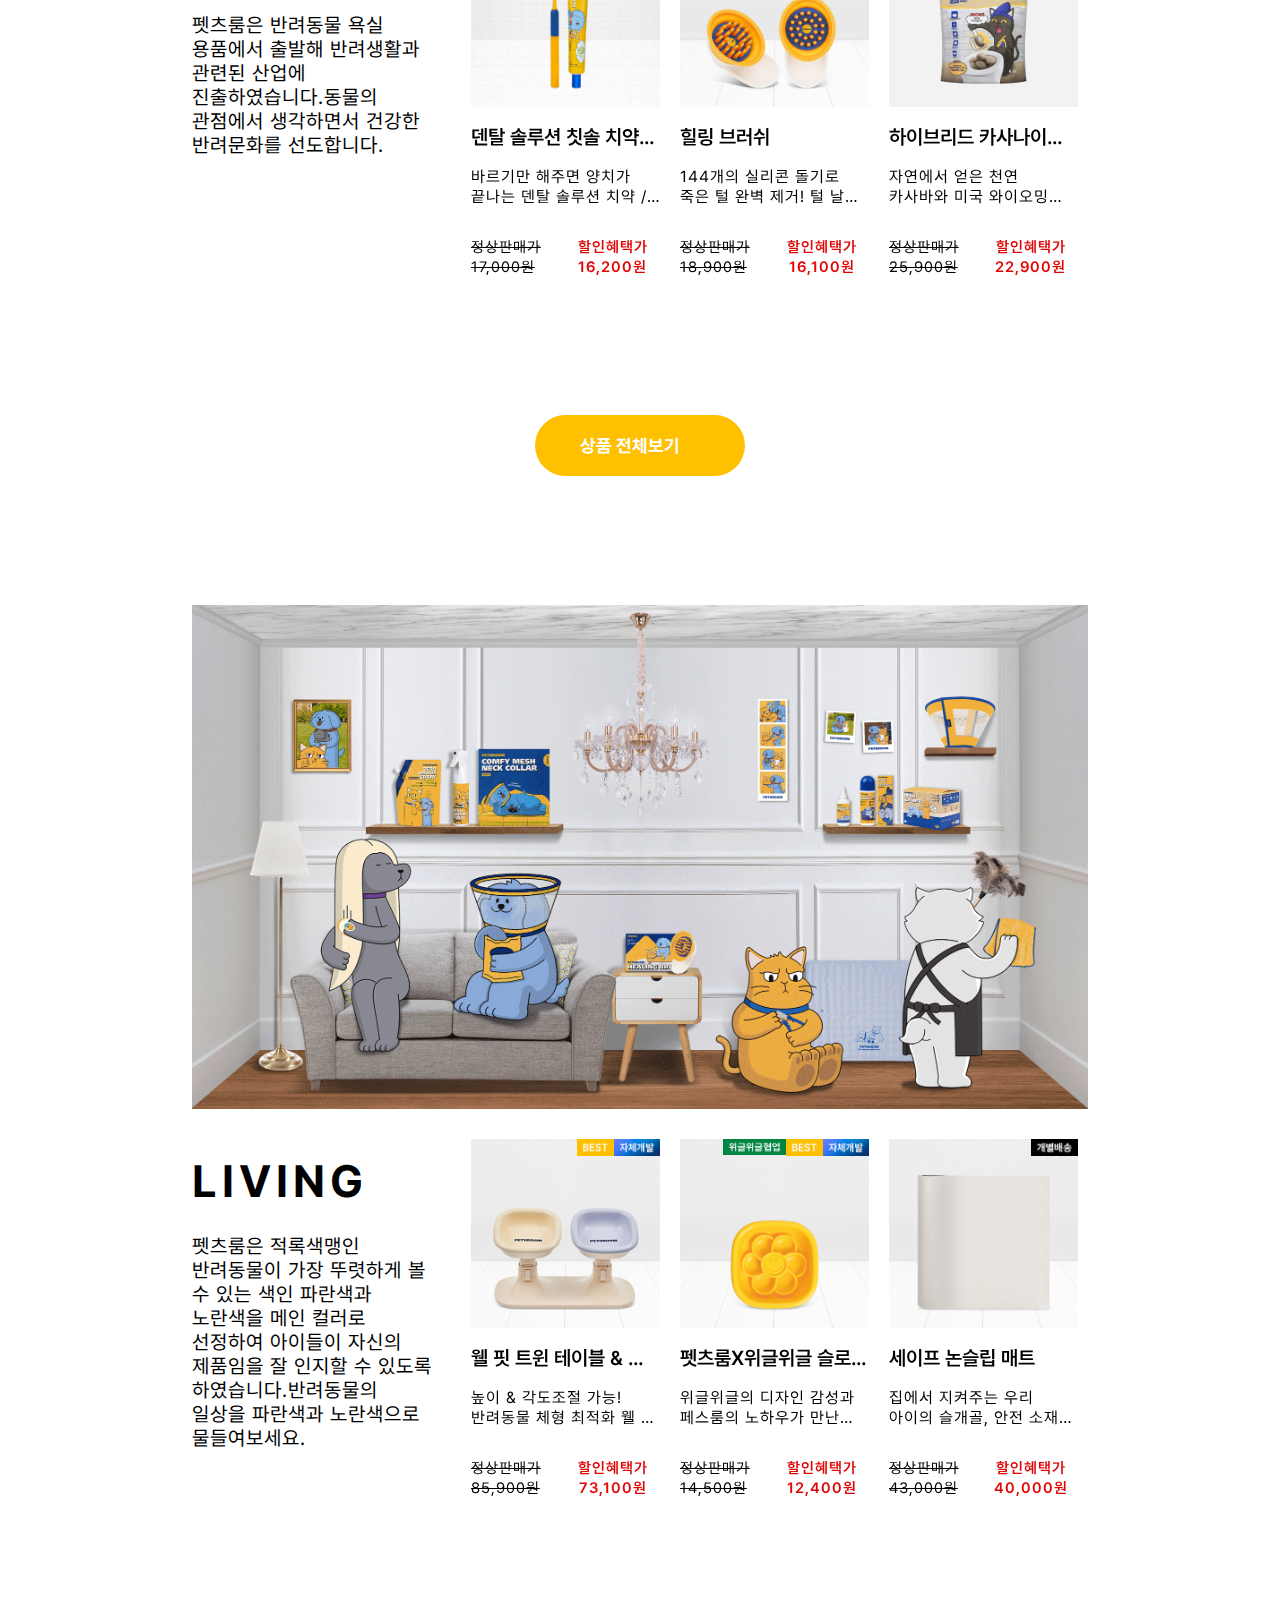
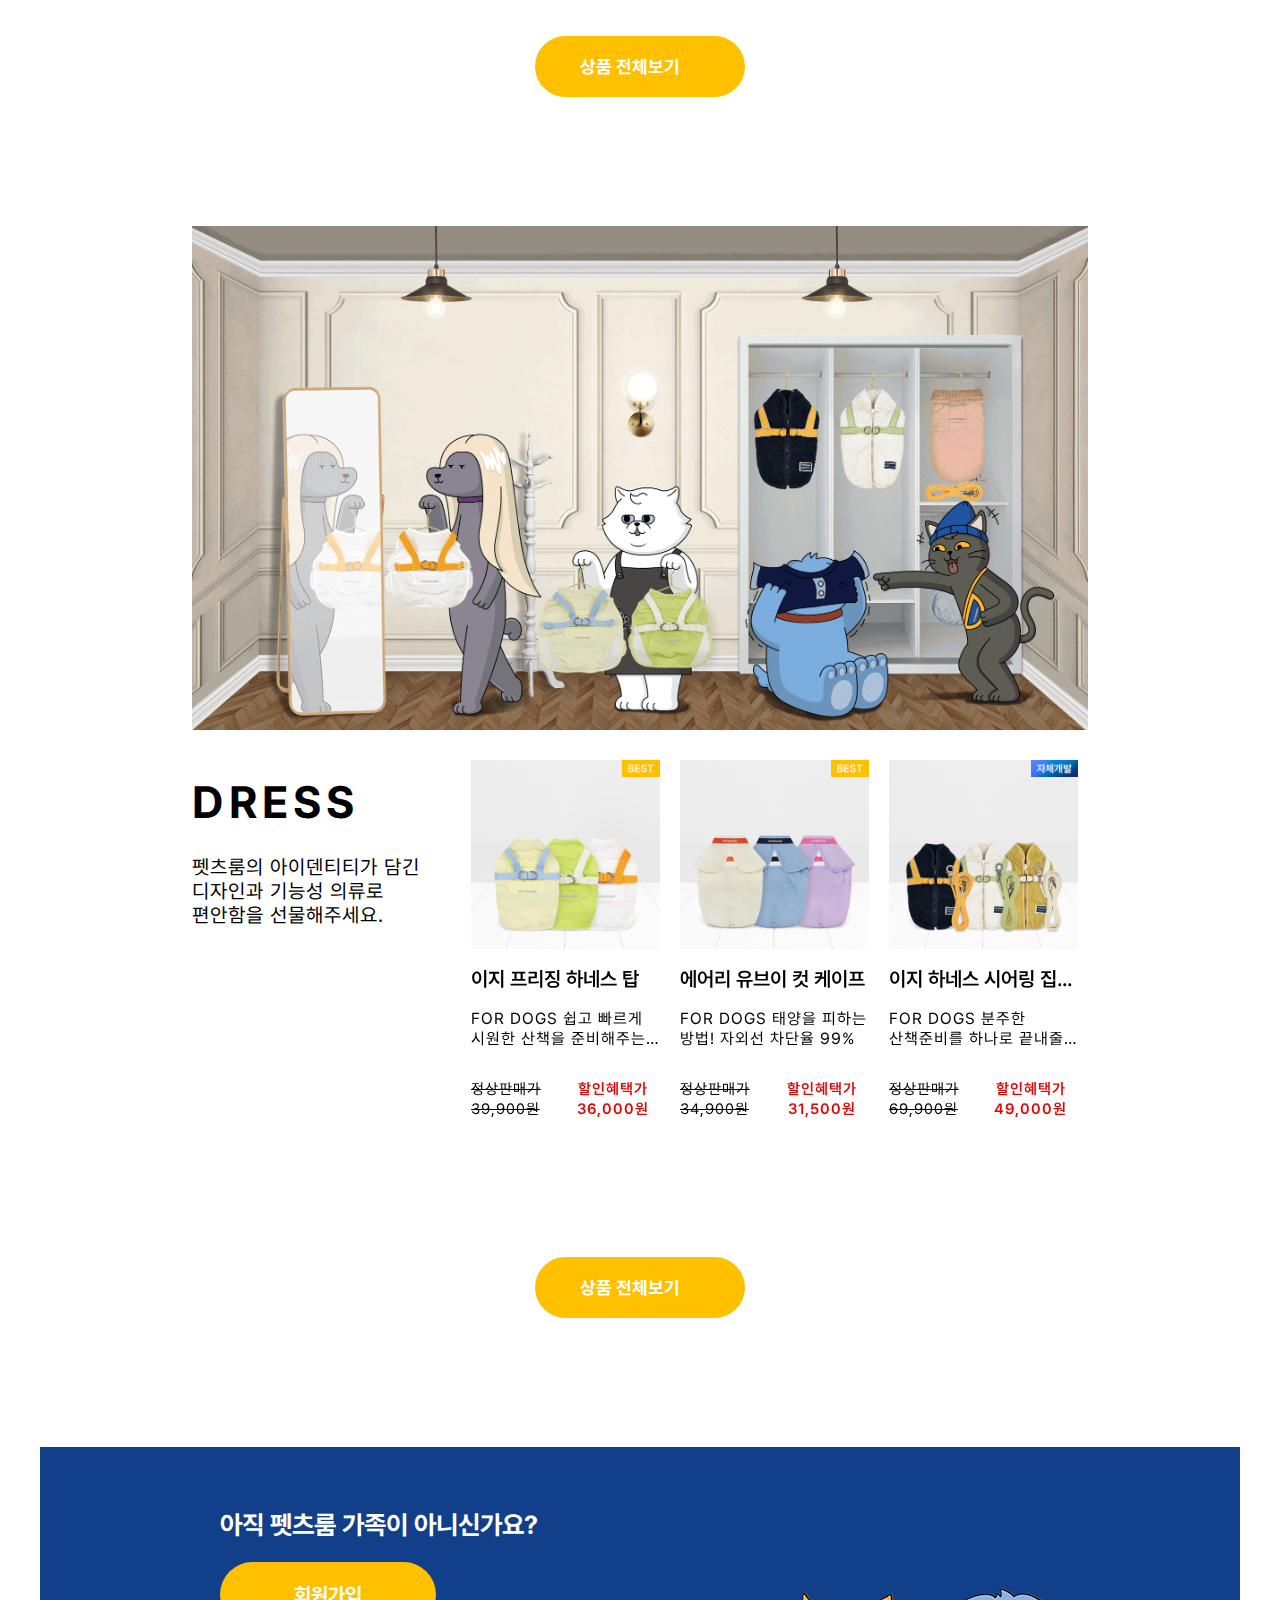
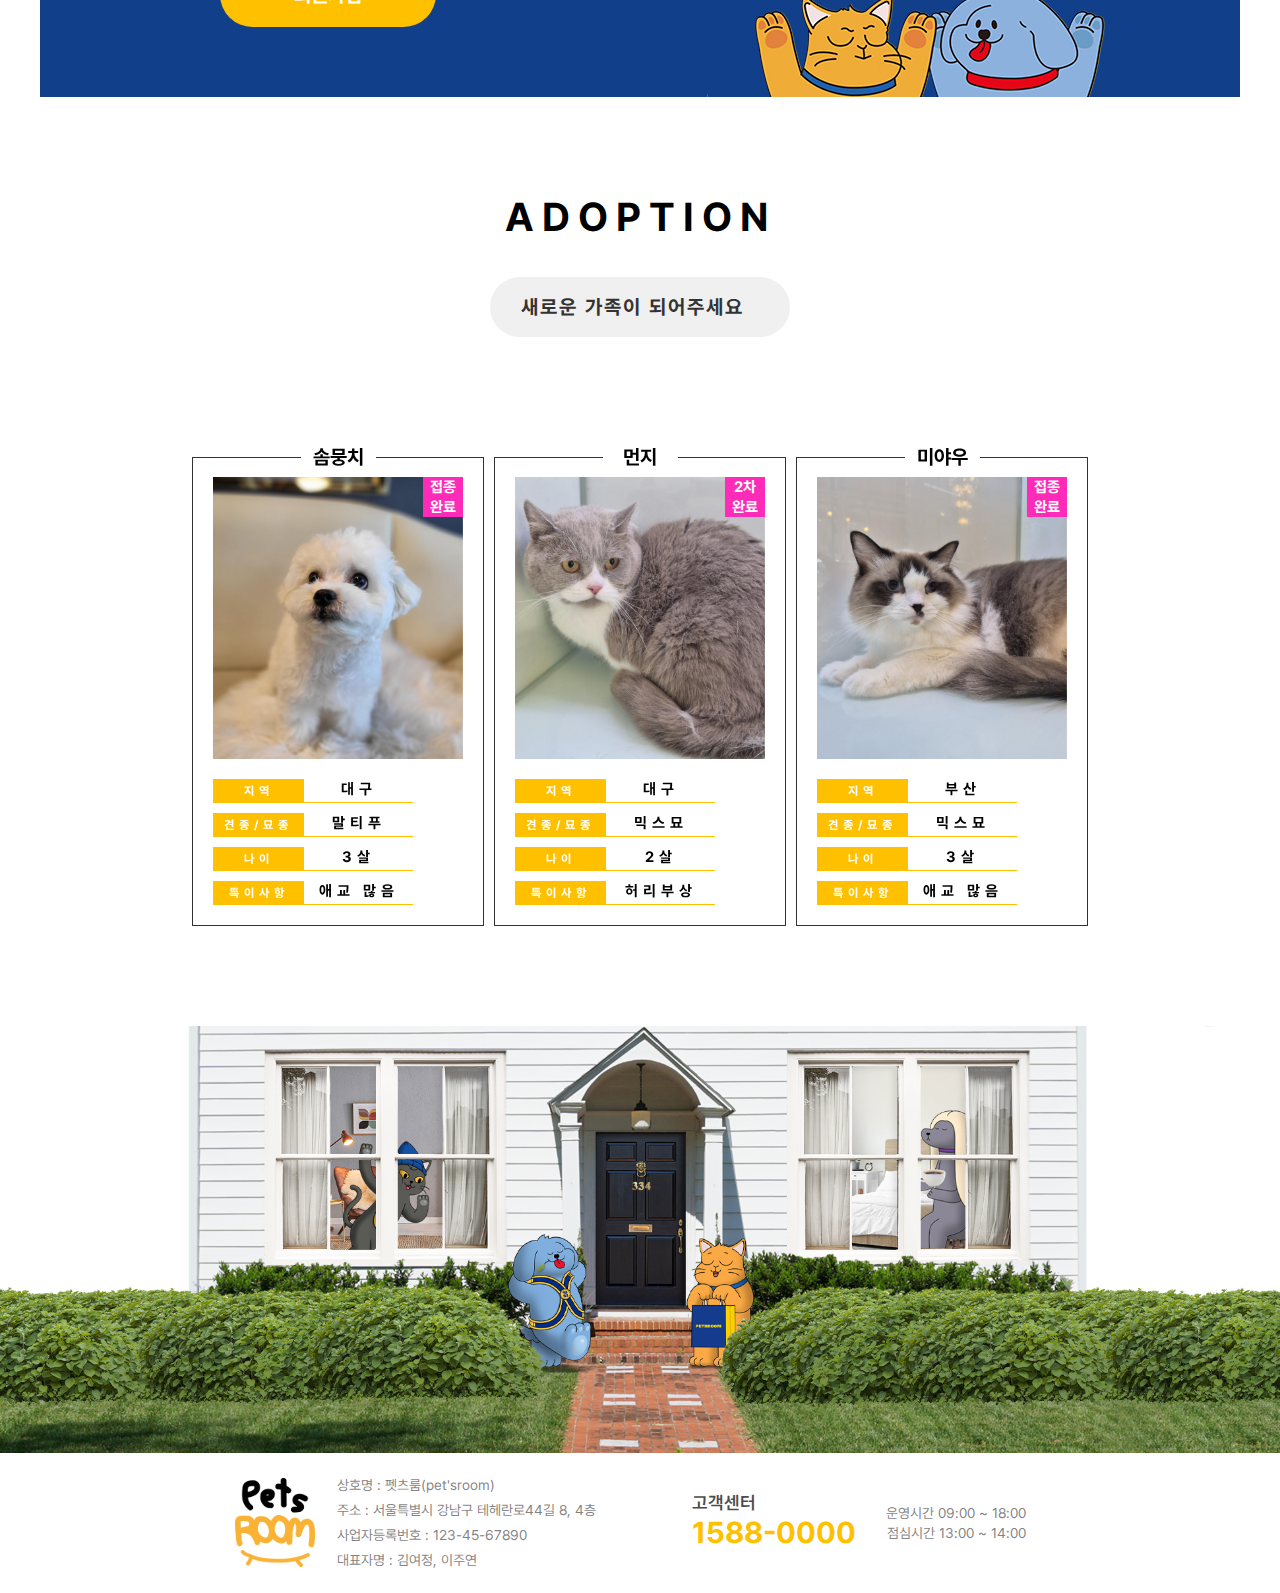
==== commit c6383d8d: "Merge pull request #32 from jubong2/yeojeong" ====
--- a/index.html
+++ b/index.html
@@ -40,7 +40,24 @@
     <script src="js/main_lee.js"></script>
   </head>
   <body>
-    <!-- top버튼 -->
+    <!-- 마우스 커서 따라다니기 -->
+    <div class="cursor">
+      <img src="images/cursor.png" />
+    </div>
+    <!-- 모달창 -->
+    <div class="modal-wrap">
+      <div class="modal-main">
+        <img src="images/eventImg.jpg" alt="모달이미지" />
+        <!-- 닫기 -->
+        <div class="modal-close">
+          <ul>
+            <li>일주일간 안보기</li>
+            <li>닫기</li>
+          </ul>
+        </div>
+      </div>
+    </div>
+    <!-- cs / gotop / sns버튼 -->
     <div class="top-button">
       <!-- 고객센터 -->
       <a href="#" class="chat-btn">
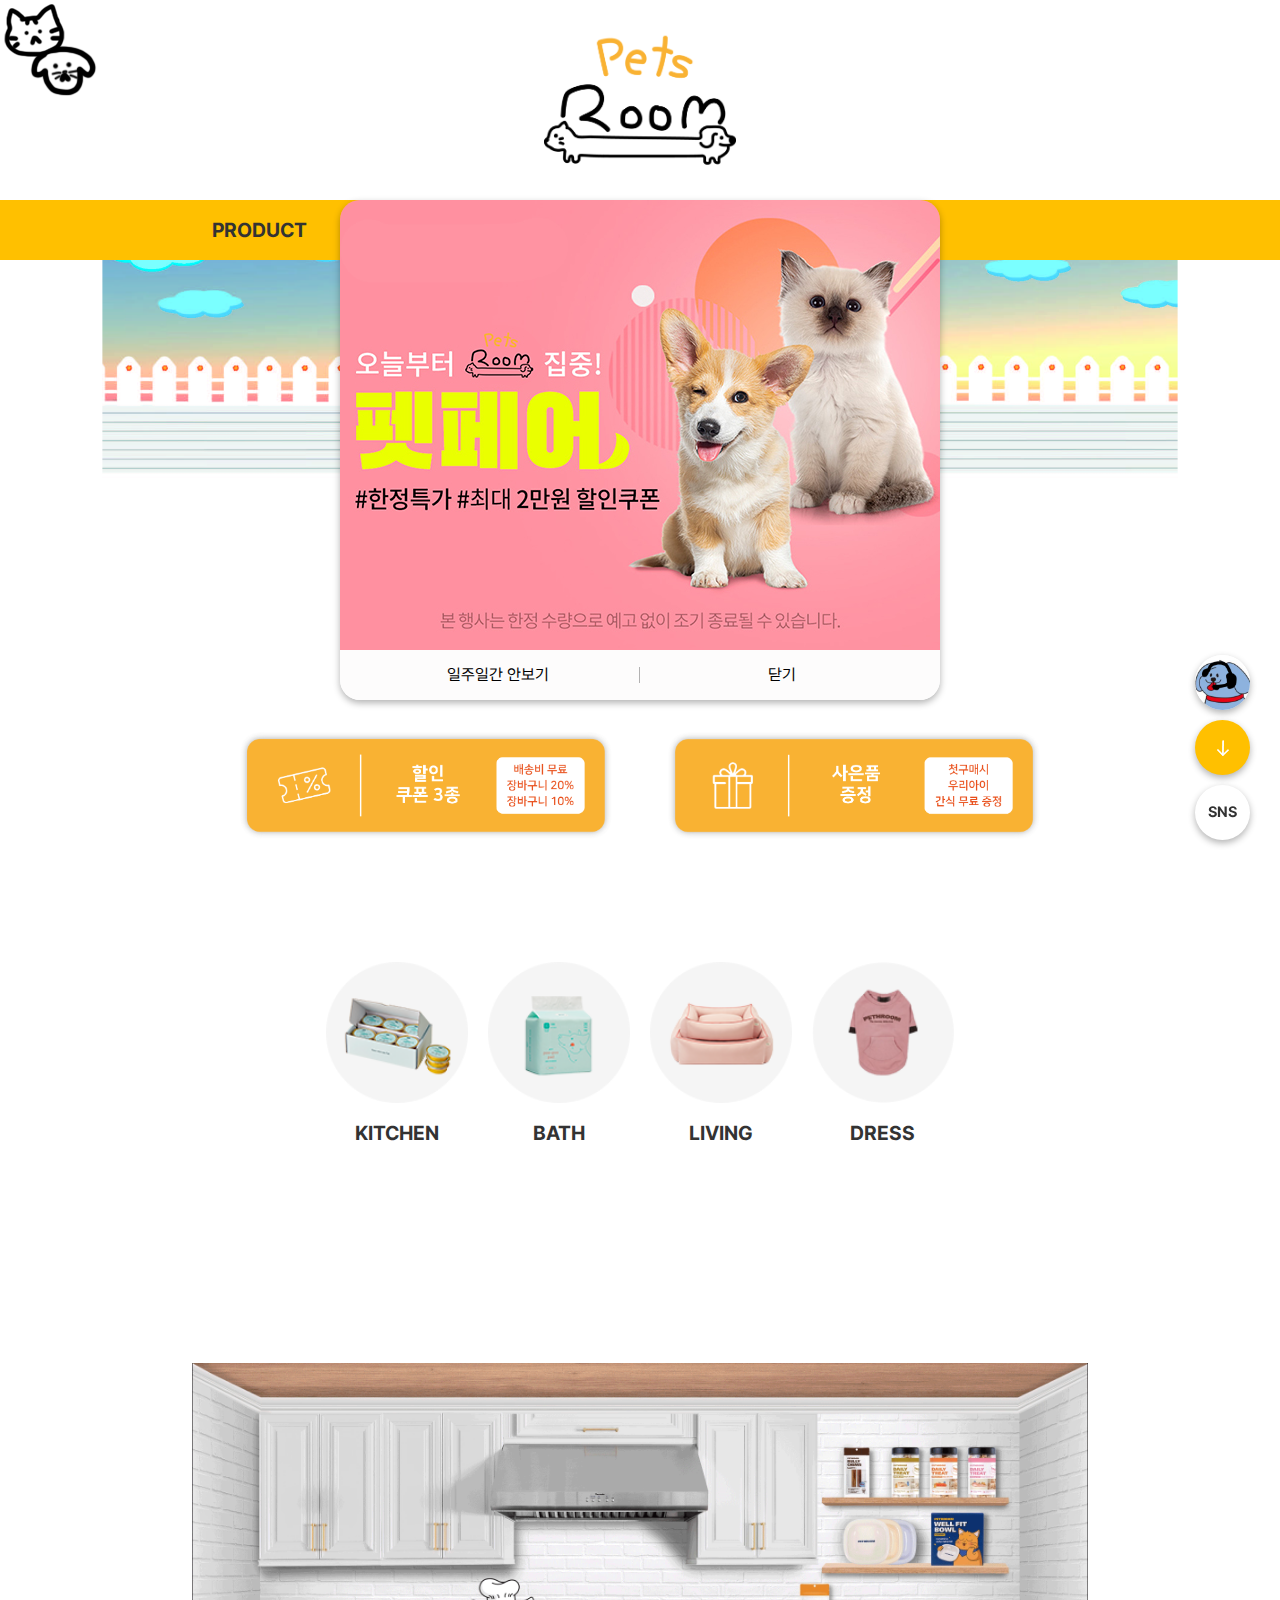
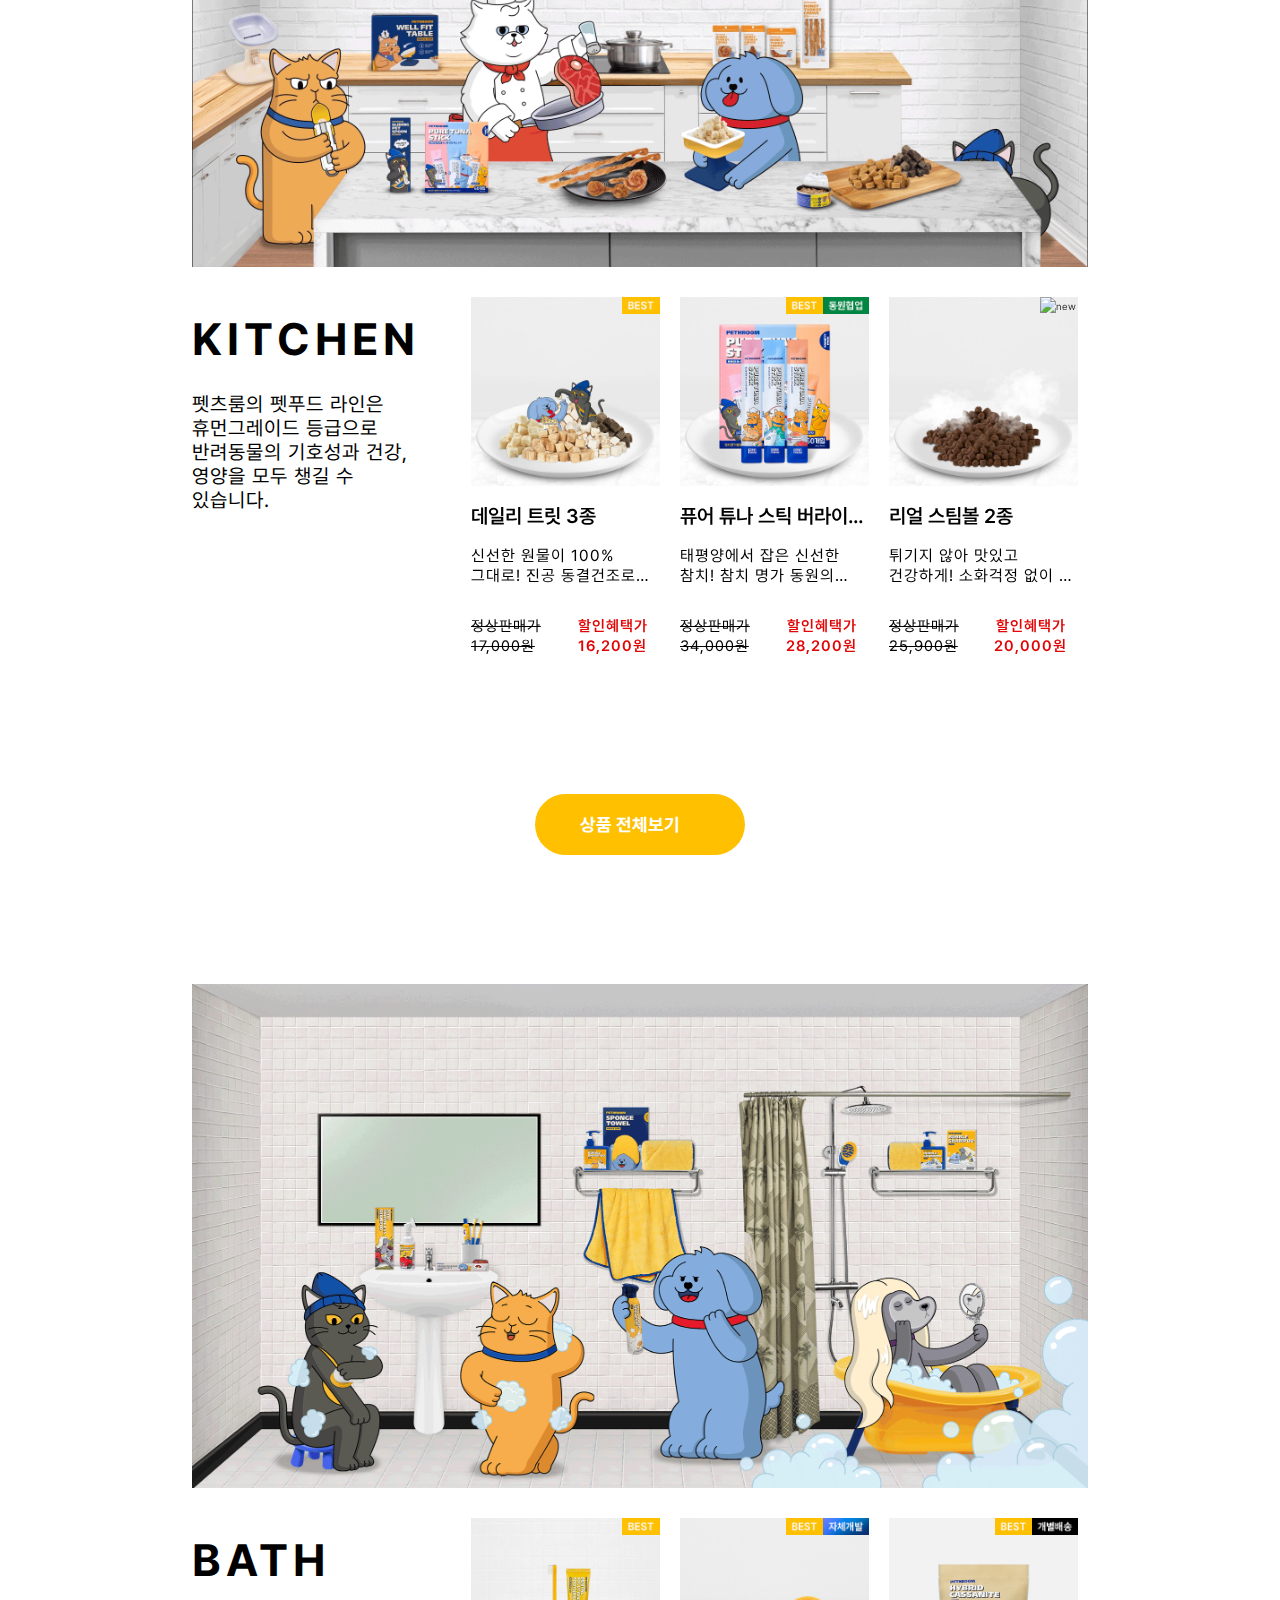
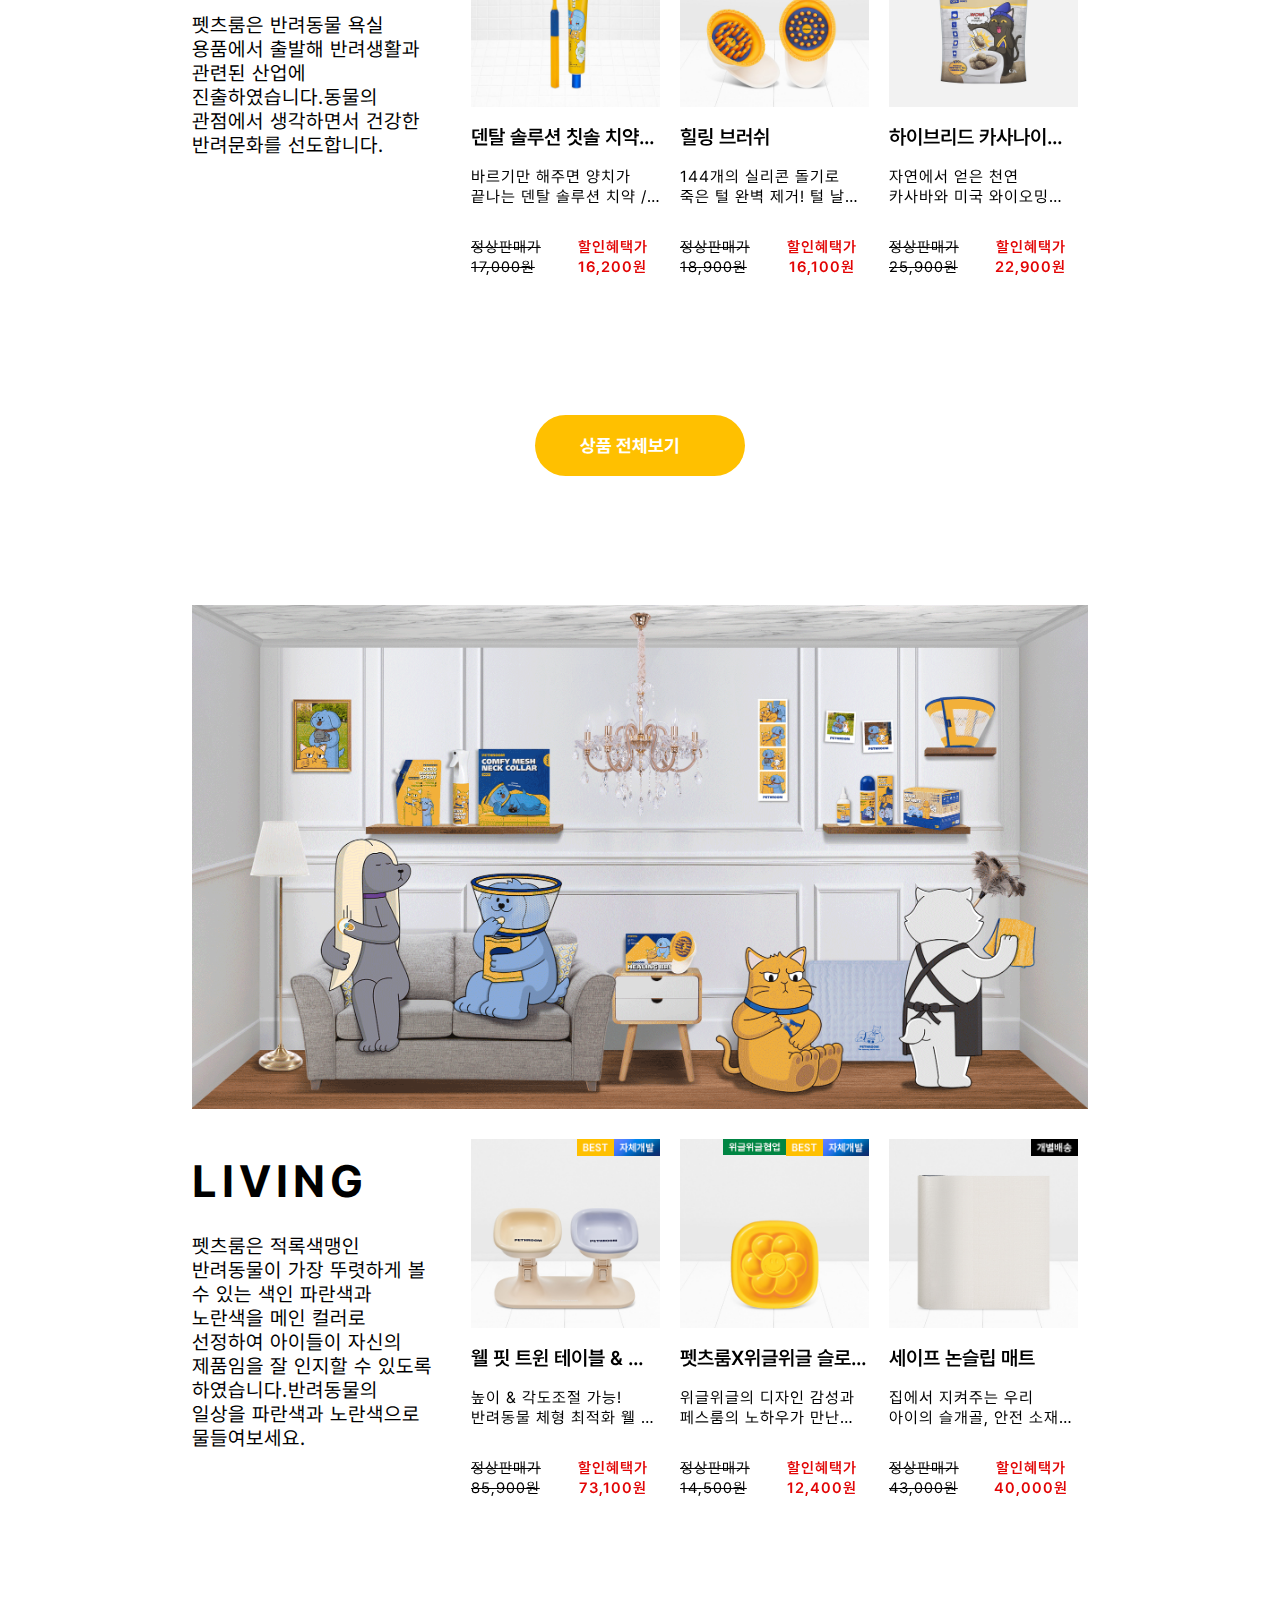
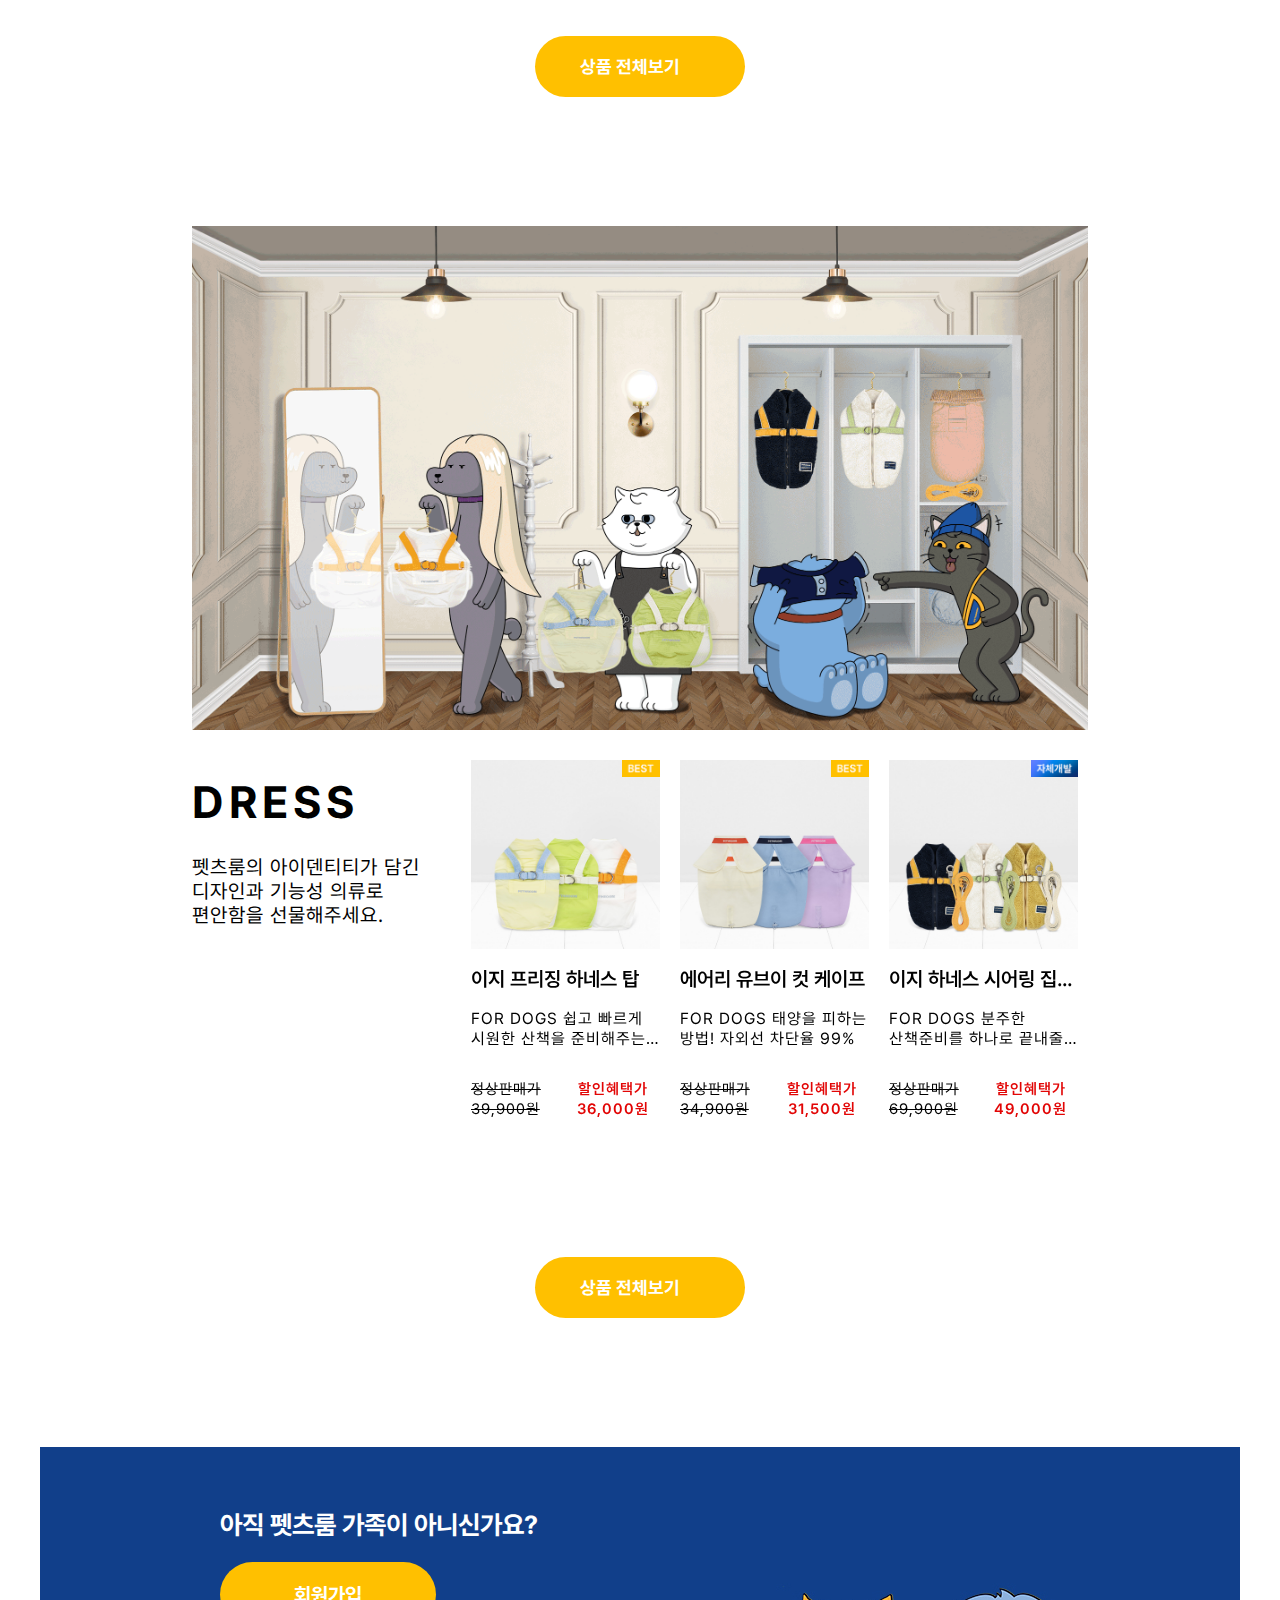
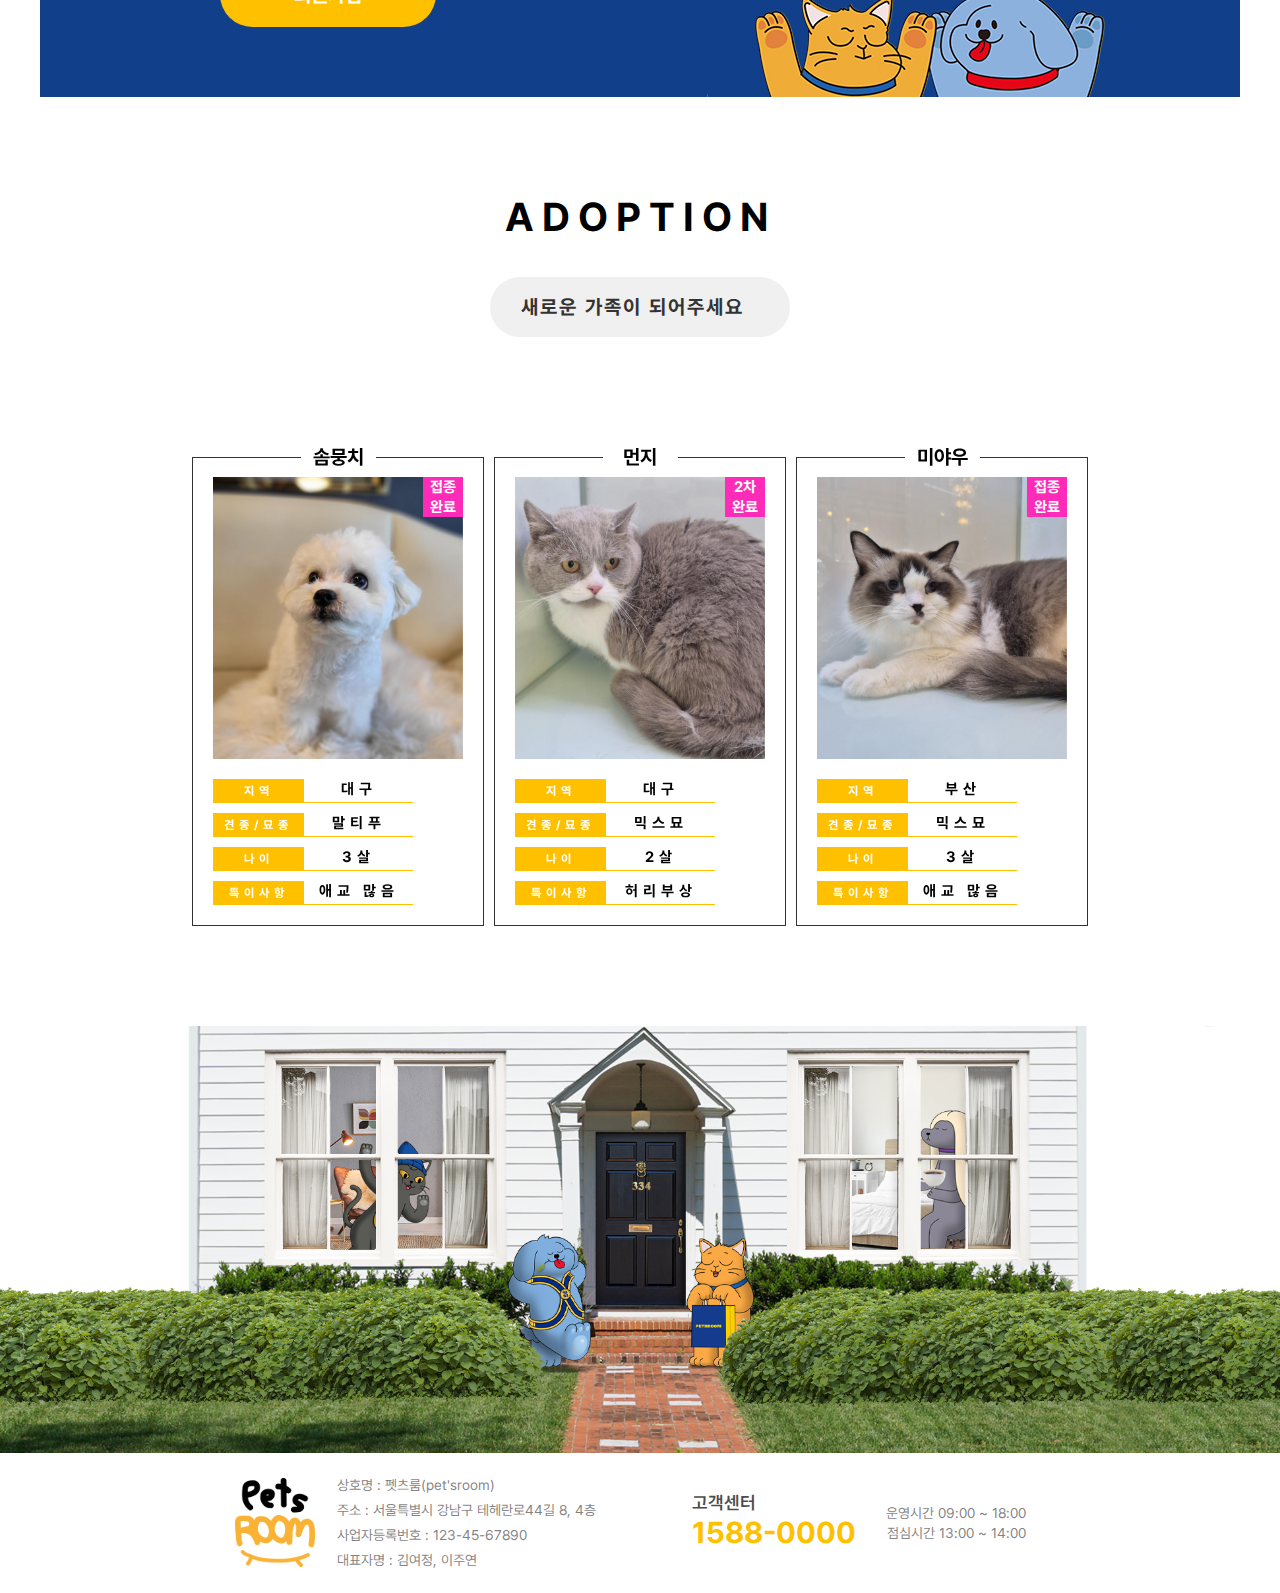
==== commit 26c09fdd: "모달창 생성, 마우스따라다니기 생성" ====
--- a/index.html
+++ b/index.html
@@ -45,18 +45,6 @@
       <img src="images/cursor.png" />
     </div>
     <!-- 모달창 -->
-    <div class="modal-wrap">
-      <div class="modal-main">
-        <img src="images/eventImg.jpg" alt="모달이미지" />
-        <!-- 닫기 -->
-        <div class="modal-close">
-          <ul>
-            <li>일주일간 안보기</li>
-            <li>닫기</li>
-          </ul>
-        </div>
-      </div>
-    </div>
     <!-- cs / gotop / sns버튼 -->
     <div class="top-button">
       <!-- 고객센터 -->
@@ -82,6 +70,19 @@
     </div>
     <!-- 전체 레이아웃 -->
     <div class="warp">
+      <div class="modal-wrap">
+        <div class="modal-main">
+          <img src="images/eventImg.jpg" alt="모달이미지" />
+          <!-- 닫기 -->
+          <div class="modal-close">
+            <ul>
+              <li>일주일간 안보기</li>
+              <li>닫기</li>
+            </ul>
+          </div>
+        </div>
+      </div>
+  
       <!-- 헤더 -->
       <header class="header">
         <!-- 상단 로고 -->
--- a/css/main.css
+++ b/css/main.css
@@ -63,7 +63,7 @@
 }
 .cursor {
   position: absolute;
-  z-index: 99999999999999999999;
+  z-index: 9999999999999;
 }
 
 @media screen and (max-width: 1050px) {
@@ -73,6 +73,8 @@
   html {
     font-size: 7px;
   }
+  .cursor {
+    display: none;
 }
 @media screen and (max-width: 600px) {
   html {
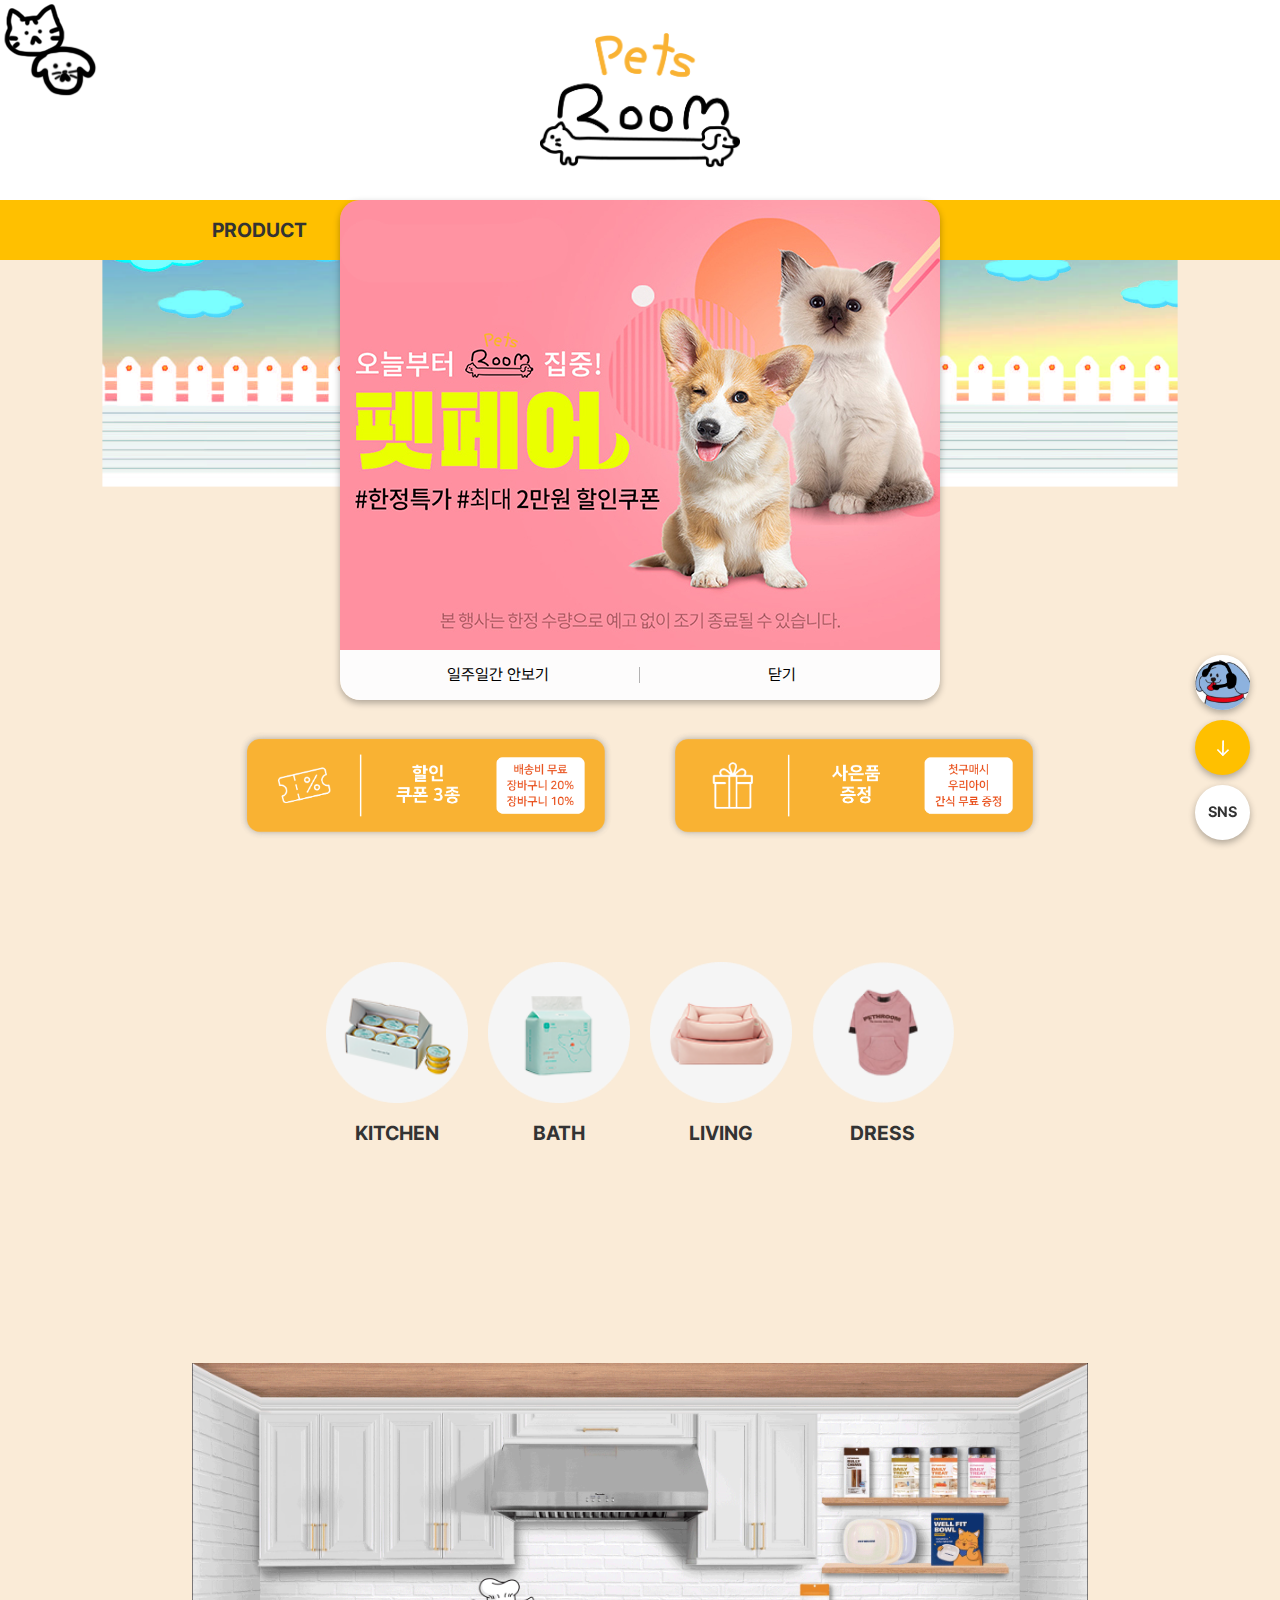
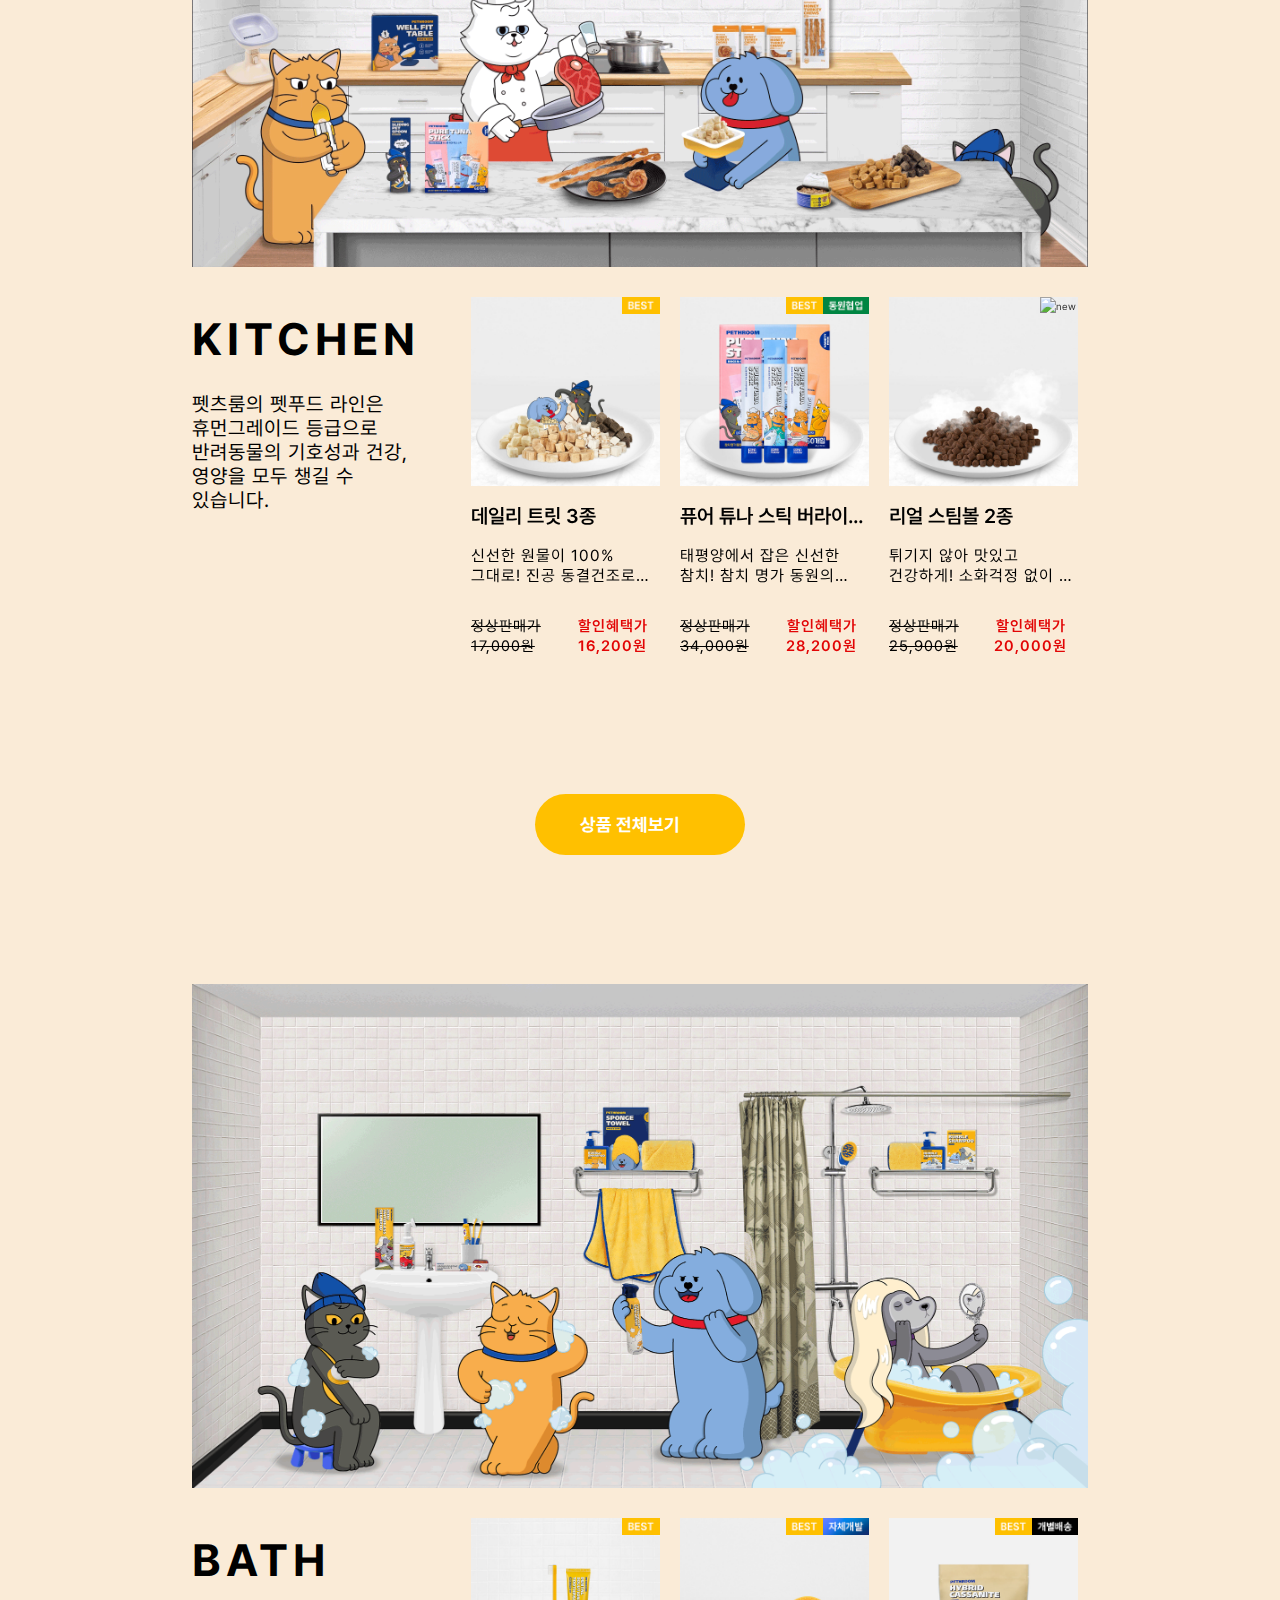
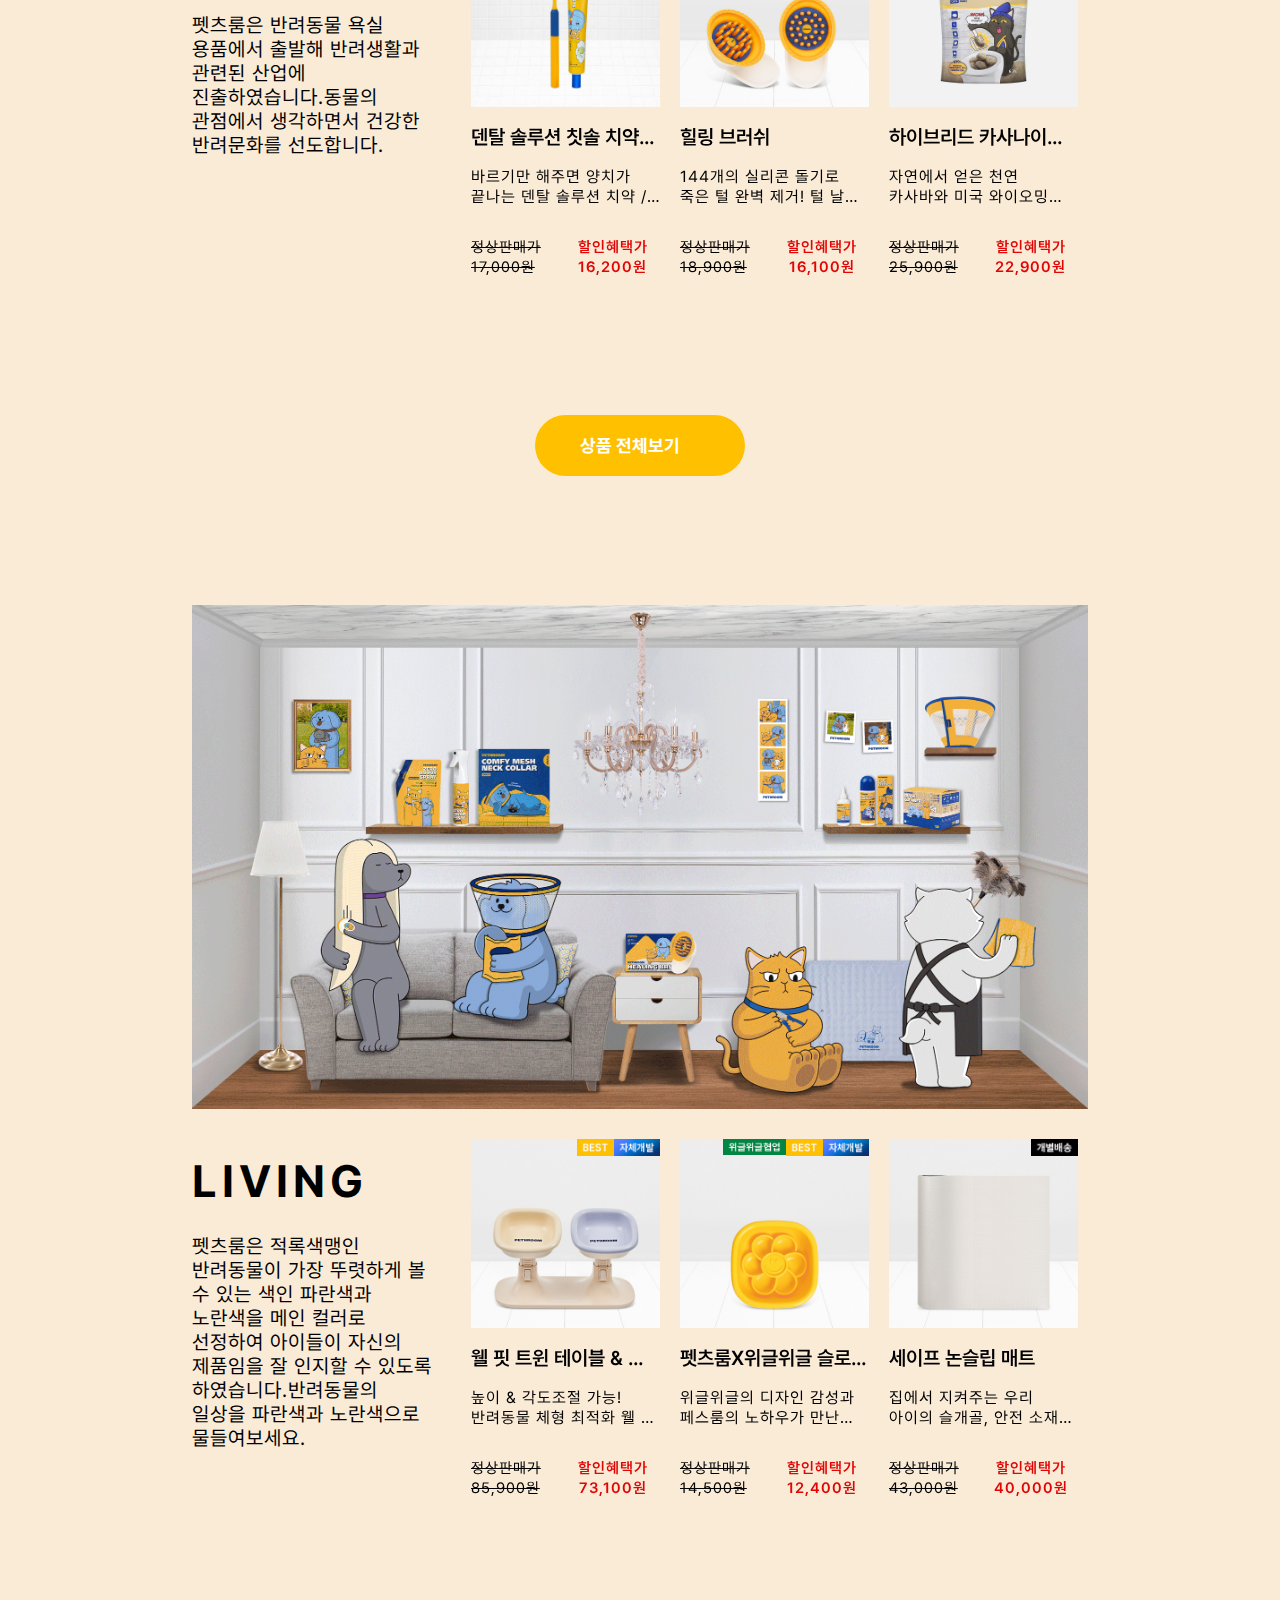
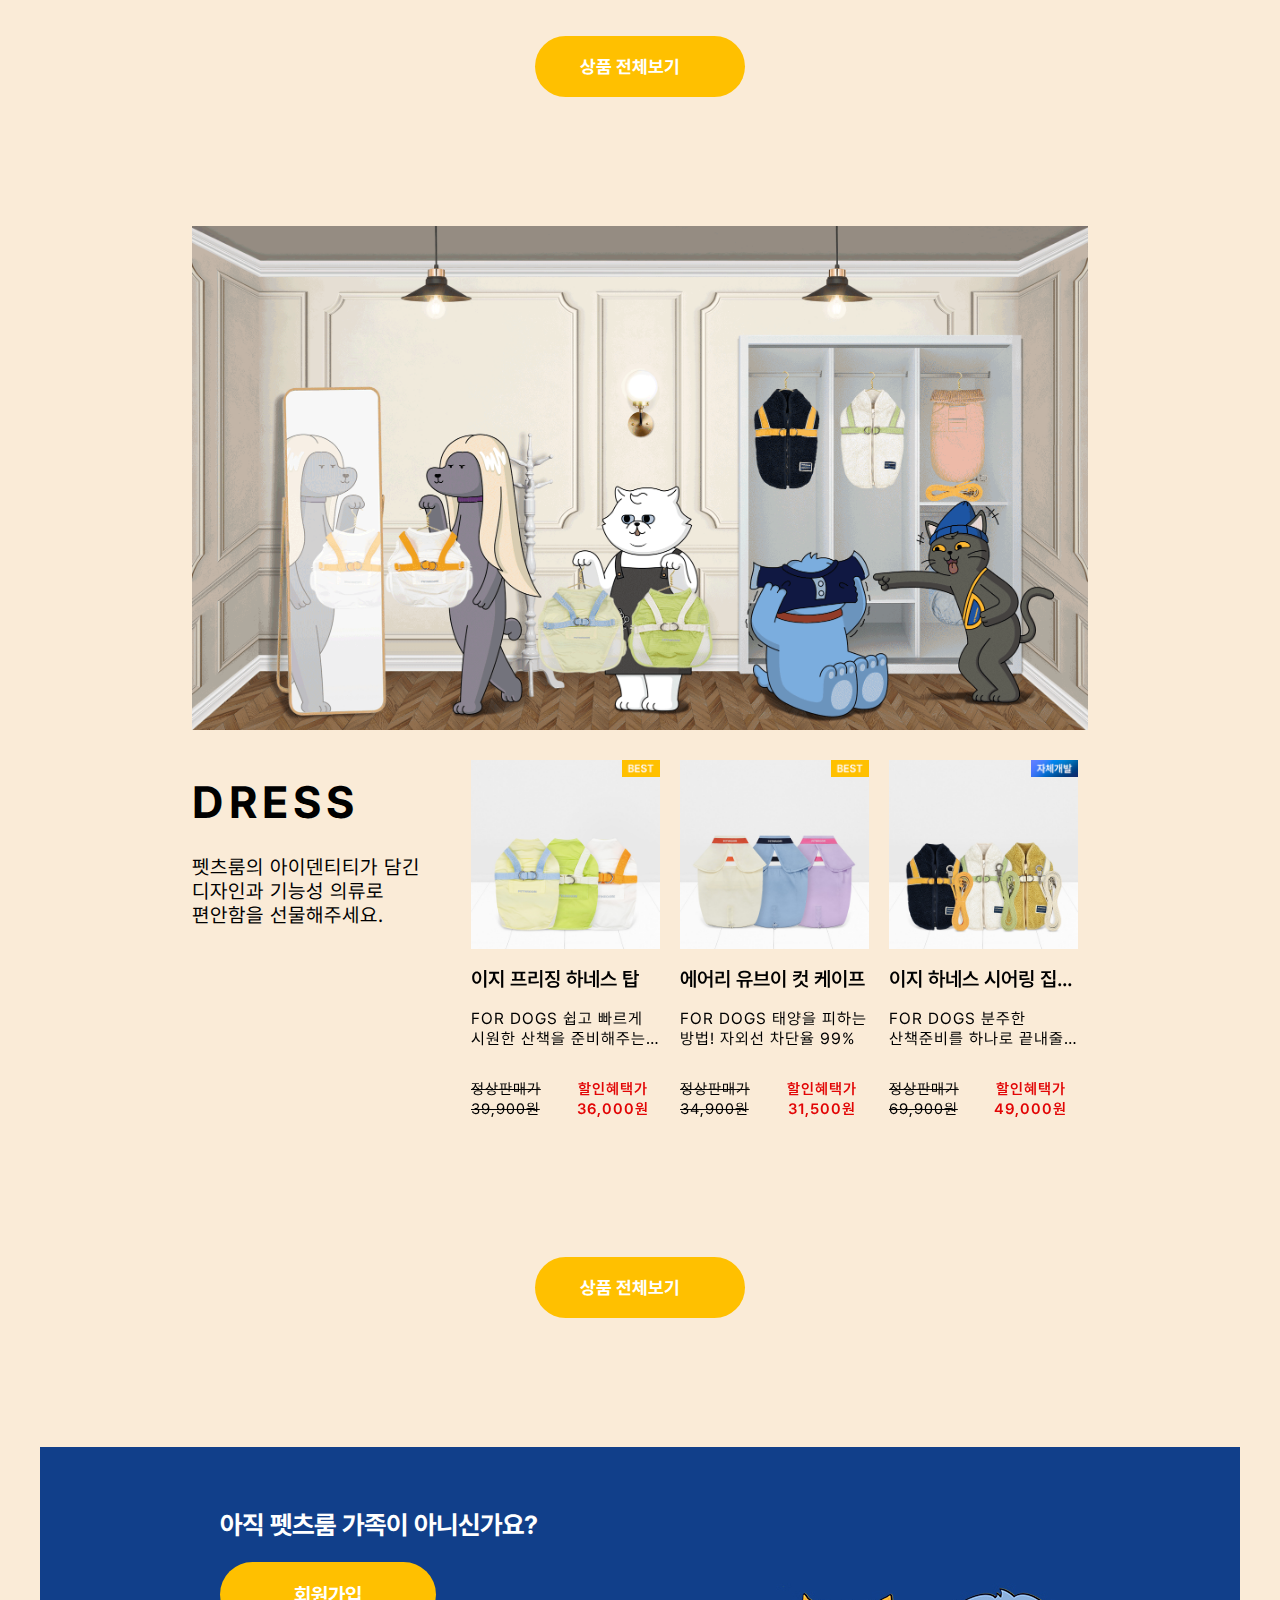
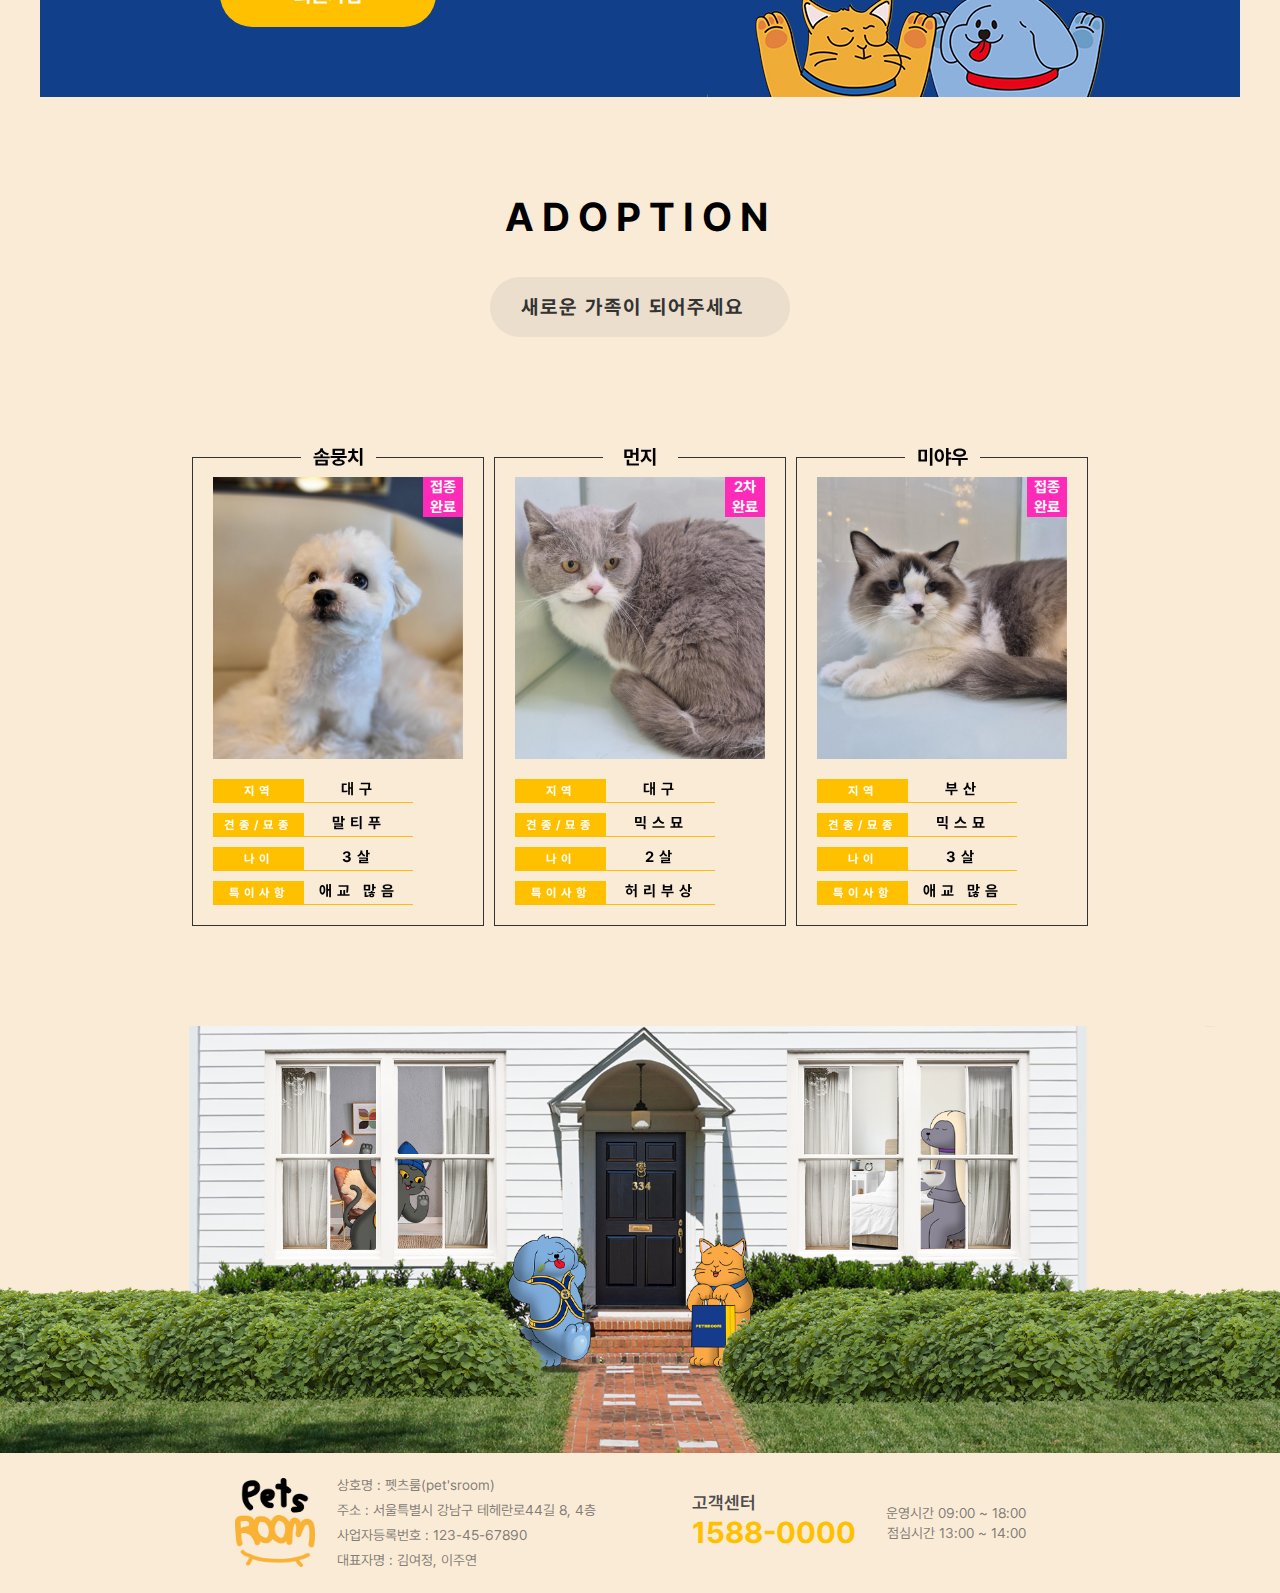
==== commit 714e8c6b: "완료" ====
--- a/index.html
+++ b/index.html
@@ -82,7 +82,7 @@
           </div>
         </div>
       </div>
-  
+
       <!-- 헤더 -->
       <header class="header">
         <!-- 상단 로고 -->
@@ -140,9 +140,6 @@
               <i class="fa-solid fa-cart-shopping header-bar-icon"></i>
               <i class="fa-solid fa-user header-bar-icon"></i>
             </div>
-            <div class="mb-menu-bar">
-              <img src="images/mb-menu.png" alt="모바일 메뉴바-헤더바" />
-            </div>
           </div>
         </div>
       </header>
@@ -151,52 +148,53 @@
         <div class="mb-menu">
           <img src="images/mb-menu.png" alt="모바일 메뉴바" />
         </div>
+        <div class="mb-navi">
+          <div class="mb-navi-header">
+            <div class="mb-navi-icon">
+              <i class="fa-solid fa-magnifying-glass header-bar-icon"></i>
+              <i class="fa-solid fa-cart-shopping header-bar-icon"></i>
+              <i class="fa-solid fa-user header-bar-icon"></i>
+              <i class="fa-solid fa-x closeBtn"></i>
+            </div>
+          </div>
+          <div class="mb-nav">
+            <ul>
+              <li class="mb-navi-kind">
+                <h3>PRODUCT</h3>
+                <ul class="mb-submenu">
+                  <li class="mb-submenu-txt"><a href="#">Kitchen room</a></li>
+                  <li class="mb-submenu-txt"><a href="#">Bath room</a></li>
+                  <li class="mb-submenu-txt"><a href="#">llving room</a></li>
+                  <li class="mb-submenu-txt"><a href="#">Dress room</a></li>
+                </ul>
+              </li>
+              <li class="mb-navi-kind">
+                <h3>SPECIAL</h3>
+                <ul class="mb-submenu">
+                  <li class="mb-submenu-txt"><a href="#">이벤트</a></li>
+                  <li class="mb-submenu-txt"><a href="#">유기견/유기묘</a></li>
+                </ul>
+              </li>
+              <li class="mb-navi-kind">
+                <h3>ABOUT</h3>
+                <ul class="mb-submenu">
+                  <li class="mb-submenu-txt"><a href="#">브랜드소개</a></li>
+                  <li class="mb-submenu-txt"><a href="#">매장안내</a></li>
+                </ul>
+              </li>
+              <li class="mb-navi-kind">
+                <h3>COMMUNITY</h3>
+                <ul class="mb-submenu">
+                  <li class="mb-submenu-txt"><a href="#">공지사항</a></li>
+                  <li class="mb-submenu-txt"><a href="#">Q&A</a></li>
+                  <li class="mb-submenu-txt"><a href="#">1:1문의</a></li>
+                </ul>
+              </li>
+            </ul>
+          </div>
+        </div>
       </div>
-      <div class="mb-navi">
-        <div class="mb-navi-header">
-          <div class="mb-navi-icon">
-            <i class="fa-solid fa-magnifying-glass header-bar-icon"></i>
-            <i class="fa-solid fa-cart-shopping header-bar-icon"></i>
-            <i class="fa-solid fa-user header-bar-icon"></i>
-            <i class="fa-solid fa-x closeBtn"></i>
-          </div>
-        </div>
-        <div class="mb-nav">
-          <ul>
-            <li class="mb-navi-kind">
-              <h3>PRODUCT</h3>
-              <ul class="mb-submenu">
-                <li class="mb-submenu-txt"><a href="#">Kitchen room</a></li>
-                <li class="mb-submenu-txt"><a href="#">Bath room</a></li>
-                <li class="mb-submenu-txt"><a href="#">llving room</a></li>
-                <li class="mb-submenu-txt"><a href="#">Dress room</a></li>
-              </ul>
-            </li>
-            <li class="mb-navi-kind">
-              <h3>SPECIAL</h3>
-              <ul class="mb-submenu">
-                <li class="mb-submenu-txt"><a href="#">이벤트</a></li>
-                <li class="mb-submenu-txt"><a href="#">유기견/유기묘</a></li>
-              </ul>
-            </li>
-            <li class="mb-navi-kind">
-              <h3>ABOUT</h3>
-              <ul class="mb-submenu">
-                <li class="mb-submenu-txt"><a href="#">브랜드소개</a></li>
-                <li class="mb-submenu-txt"><a href="#">매장안내</a></li>
-              </ul>
-            </li>
-            <li class="mb-navi-kind">
-              <h3>COMMUNITY</h3>
-              <ul class="mb-submenu">
-                <li class="mb-submenu-txt"><a href="#">공지사항</a></li>
-                <li class="mb-submenu-txt"><a href="#">Q&A</a></li>
-                <li class="mb-submenu-txt"><a href="#">1:1문의</a></li>
-              </ul>
-            </li>
-          </ul>
-        </div>
-      </div>
+
       <!-- 메인-배너 영역 -->
       <div class="banner">
         <div class="inner">
--- a/css/main.css
+++ b/css/main.css
@@ -43,6 +43,7 @@
 }
 
 .warp {
+
   width: 100%;
   position: relative;
   display: block;
@@ -75,6 +76,7 @@
   }
   .cursor {
     display: none;
+  }
 }
 @media screen and (max-width: 600px) {
   html {
@@ -90,3 +92,4 @@
     font-size: 4px;
   }
 }
+.warp{background-color: antiquewhite;}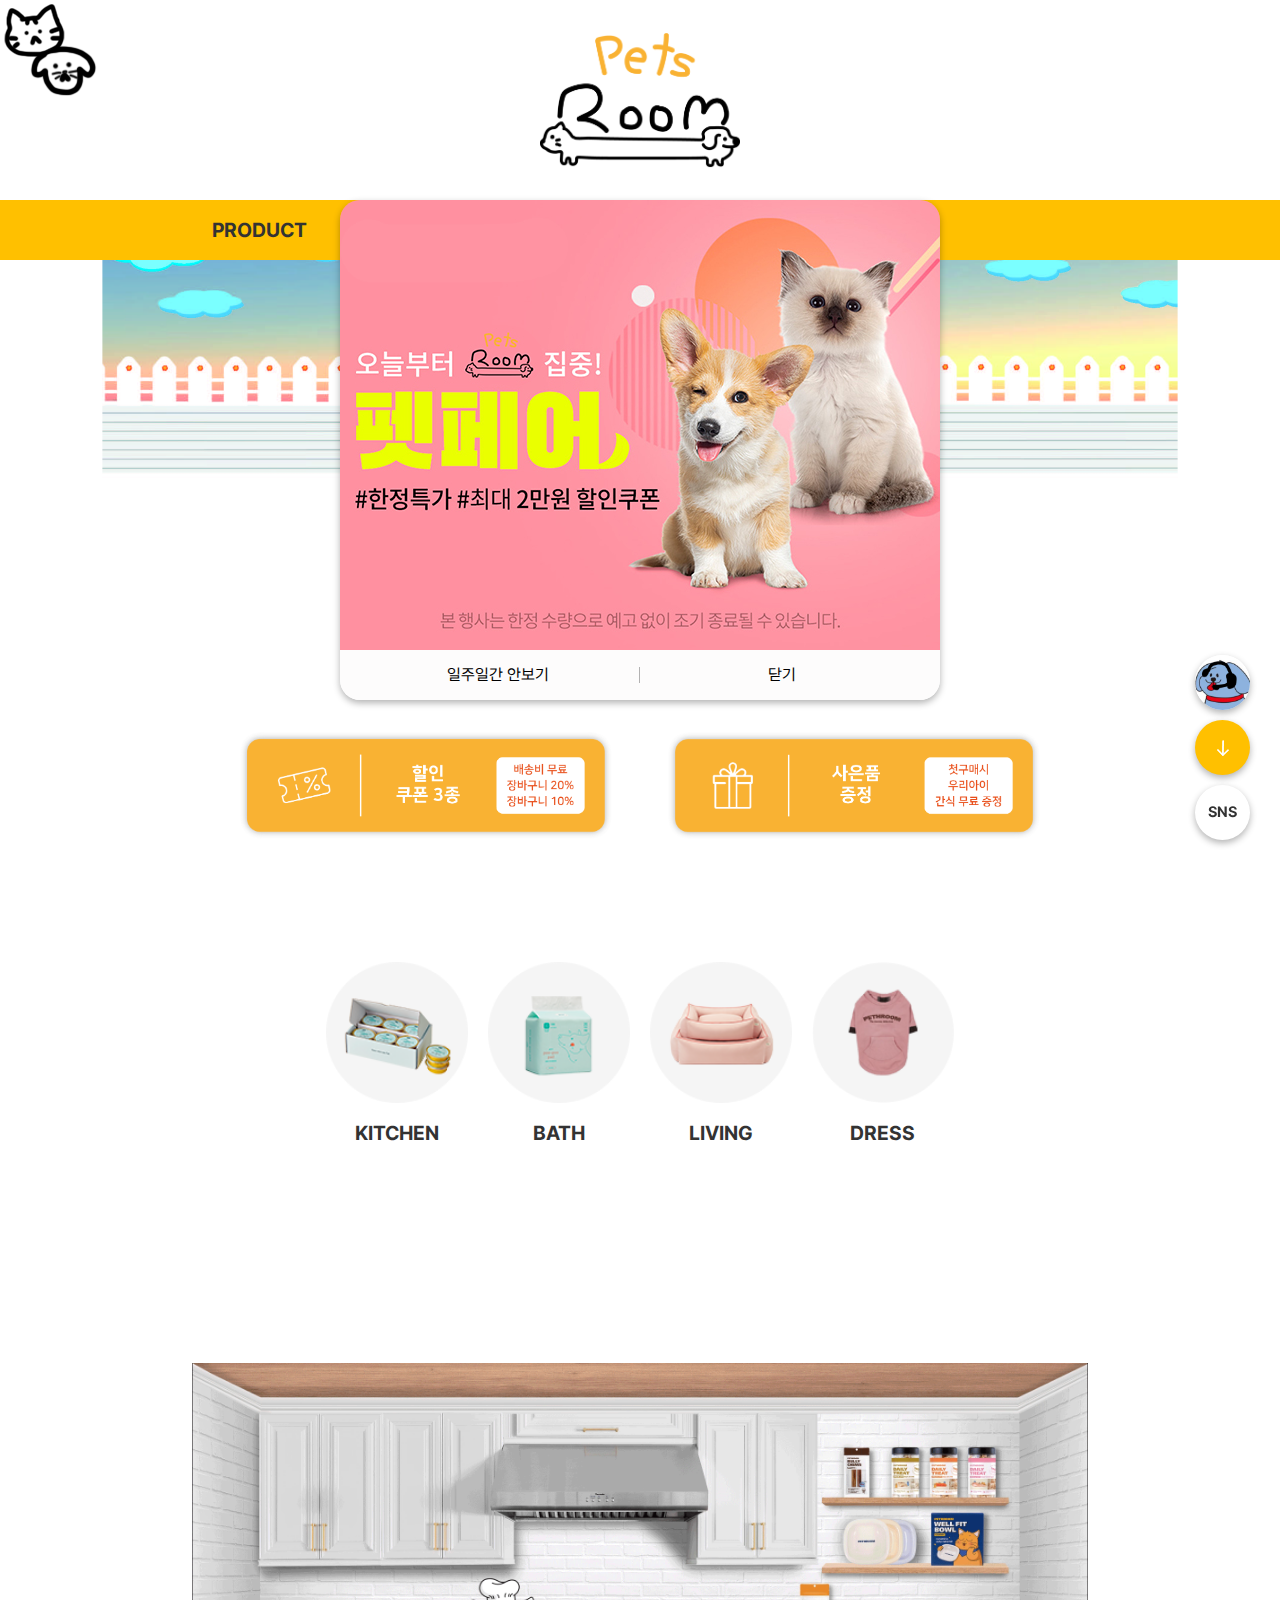
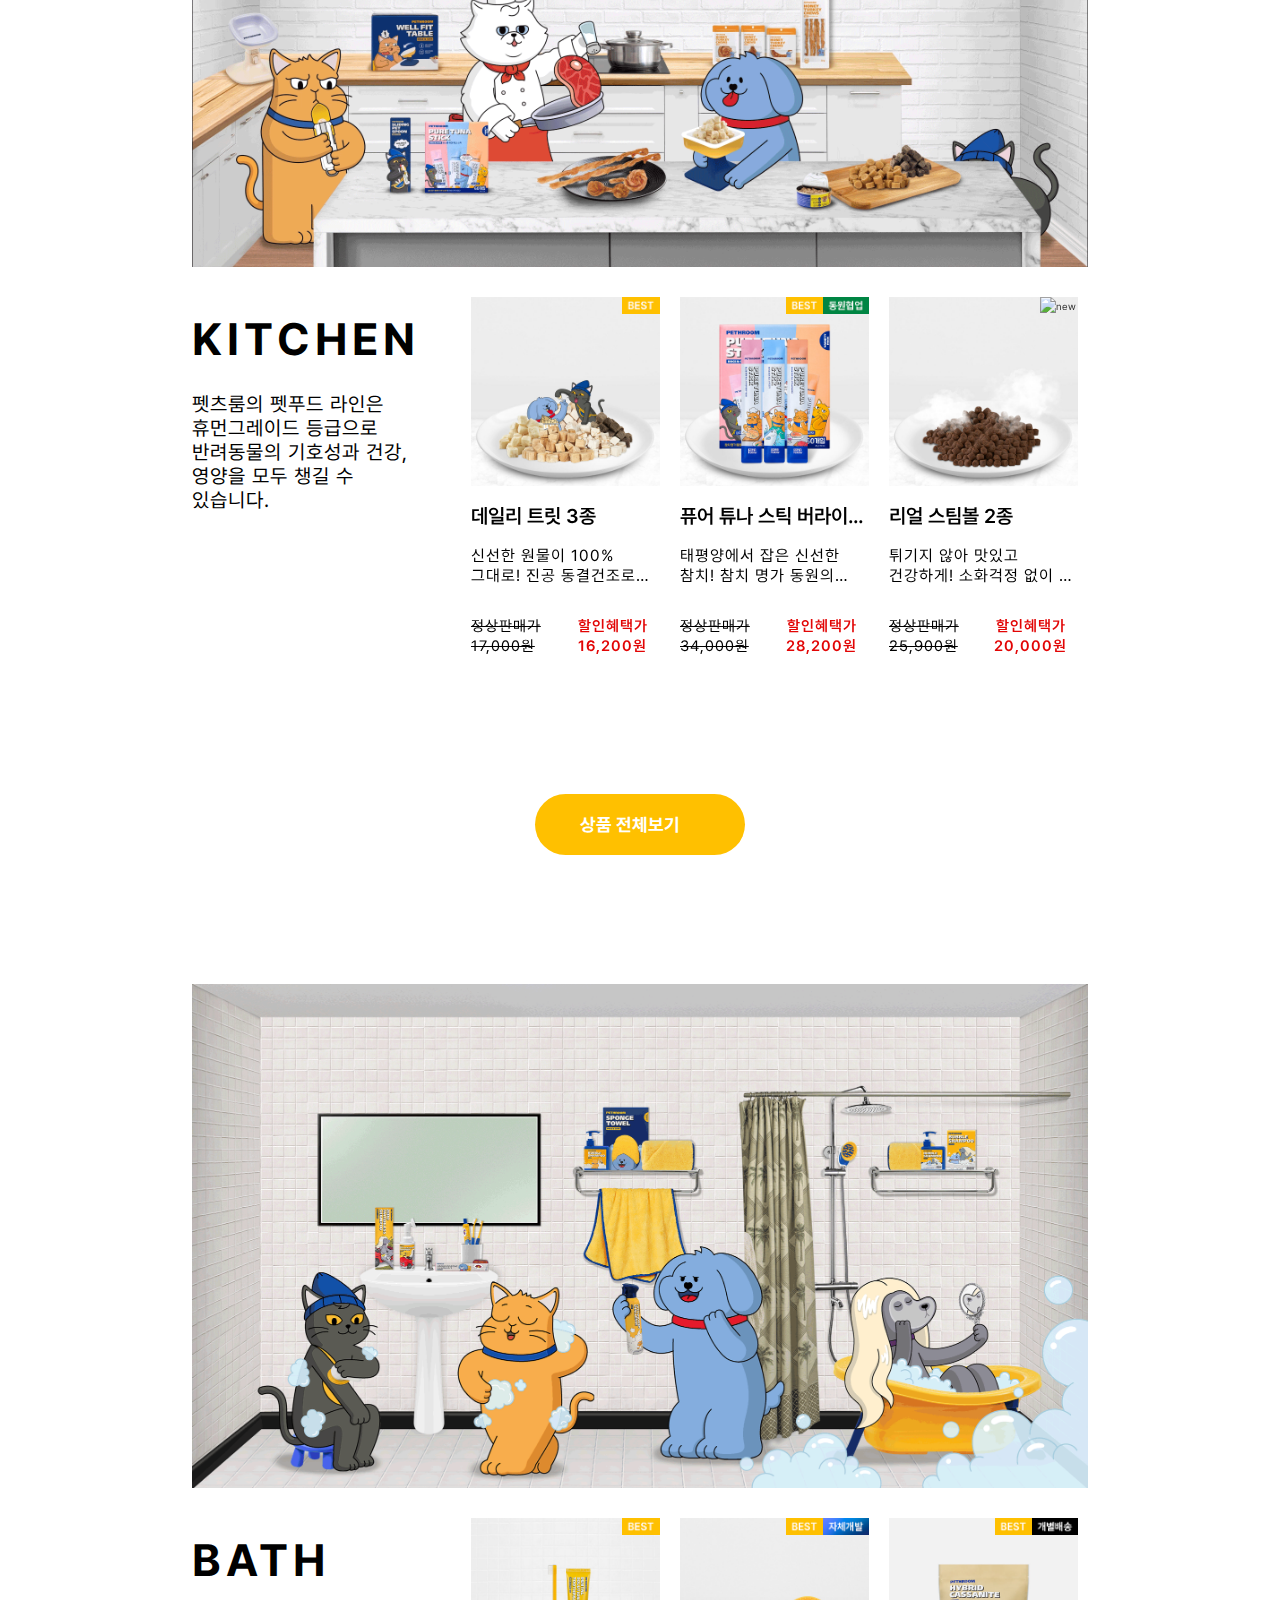
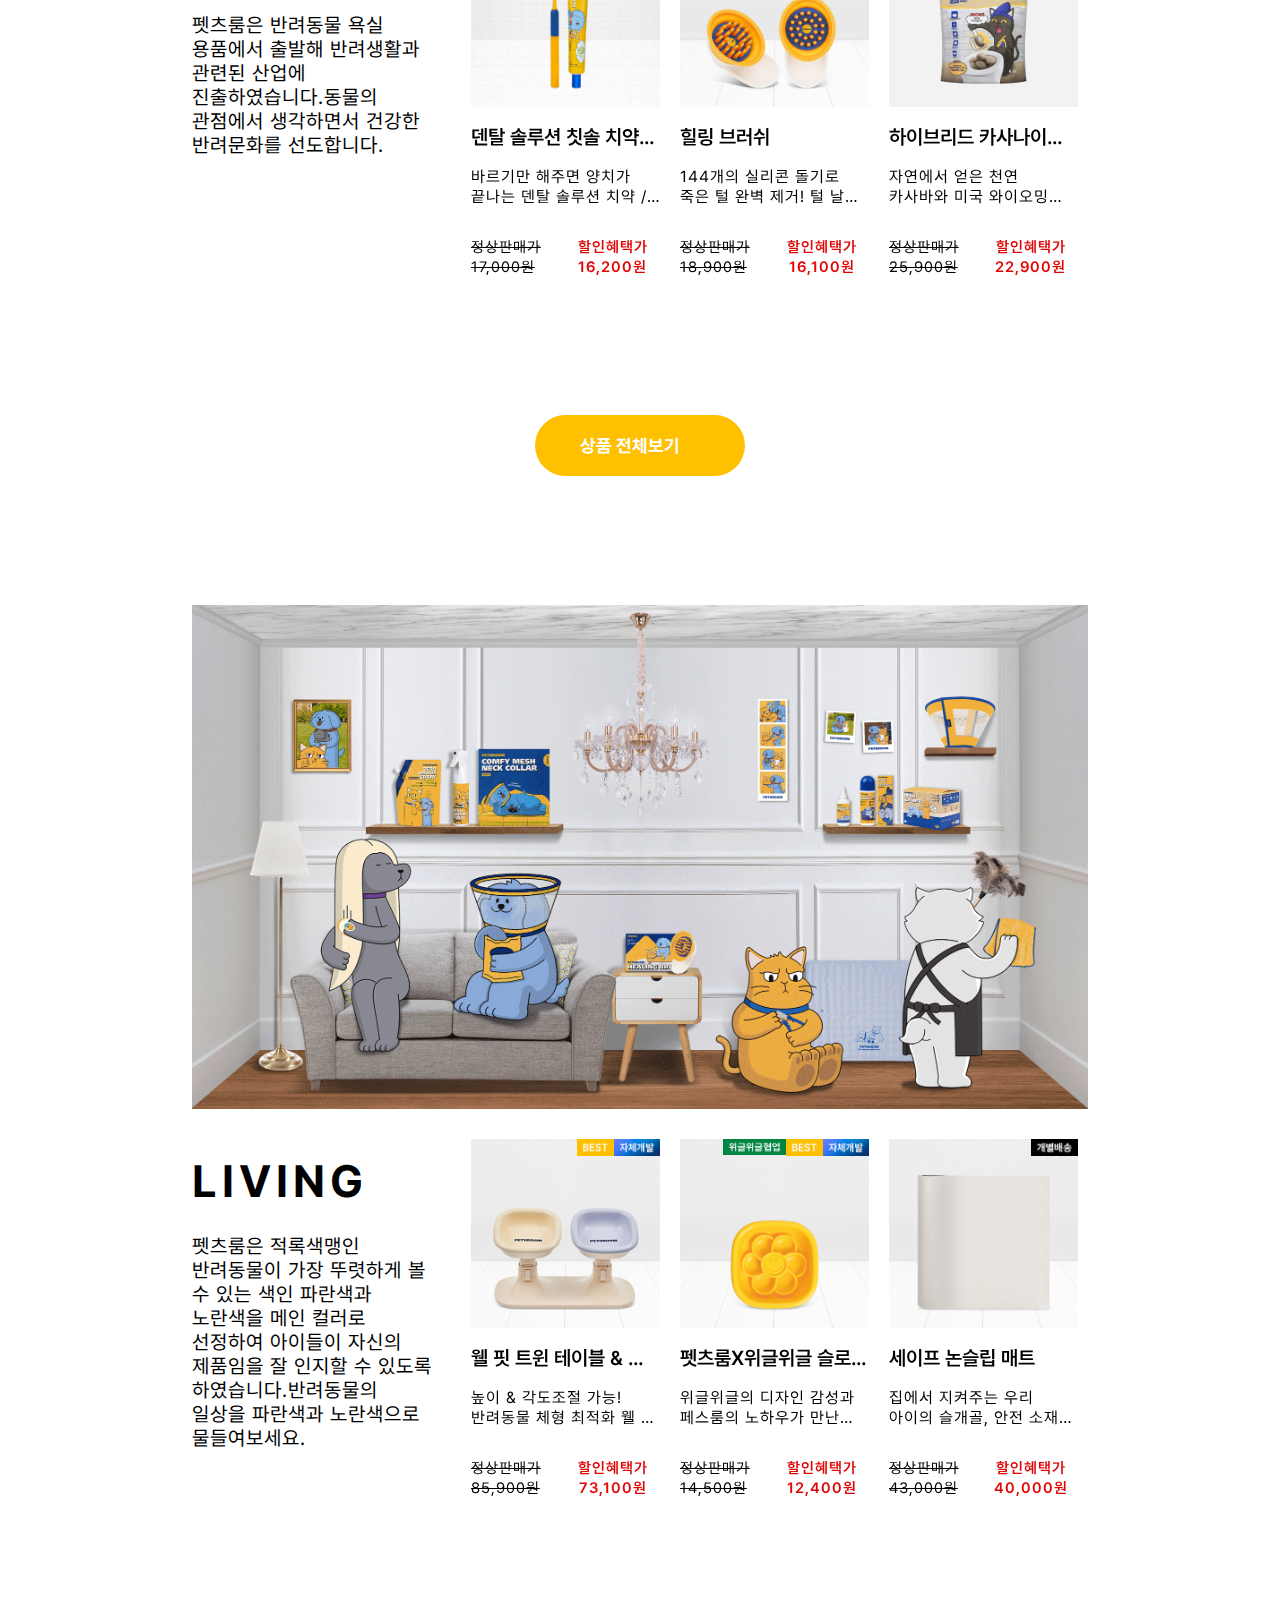
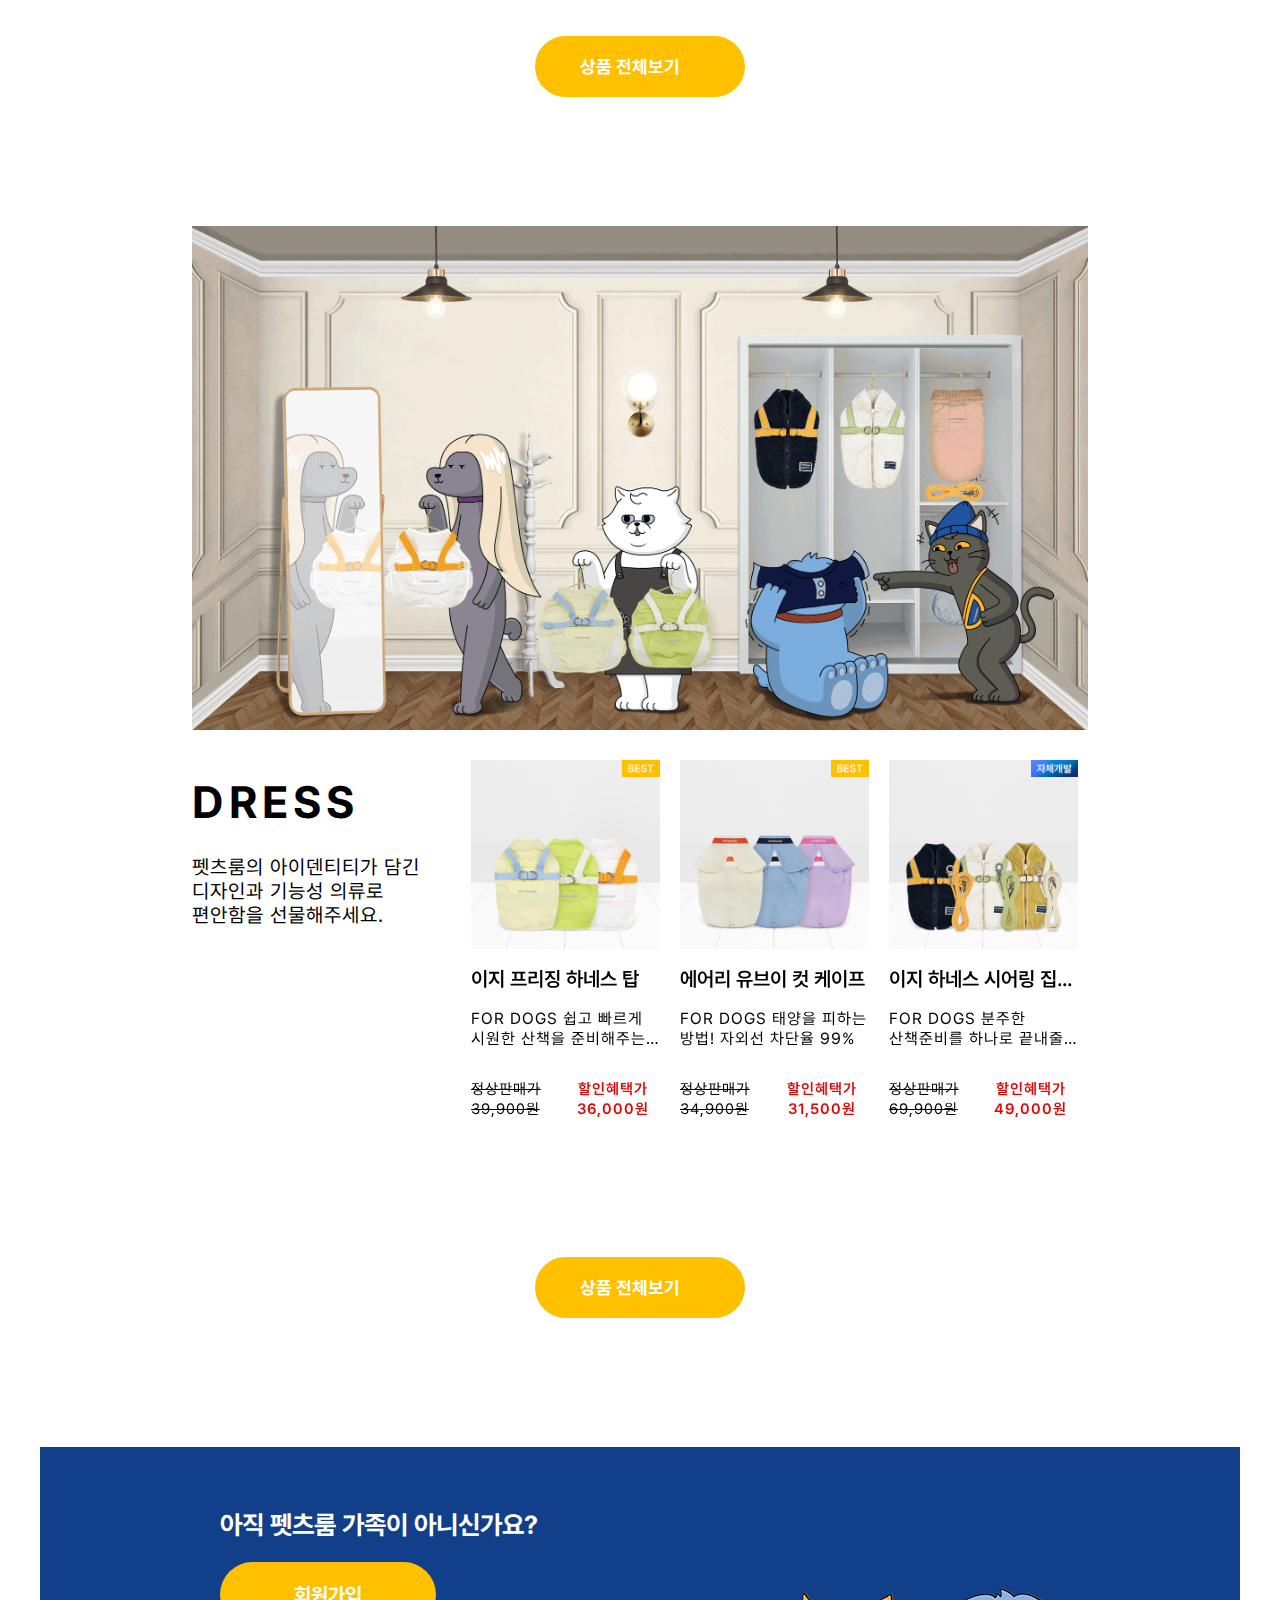
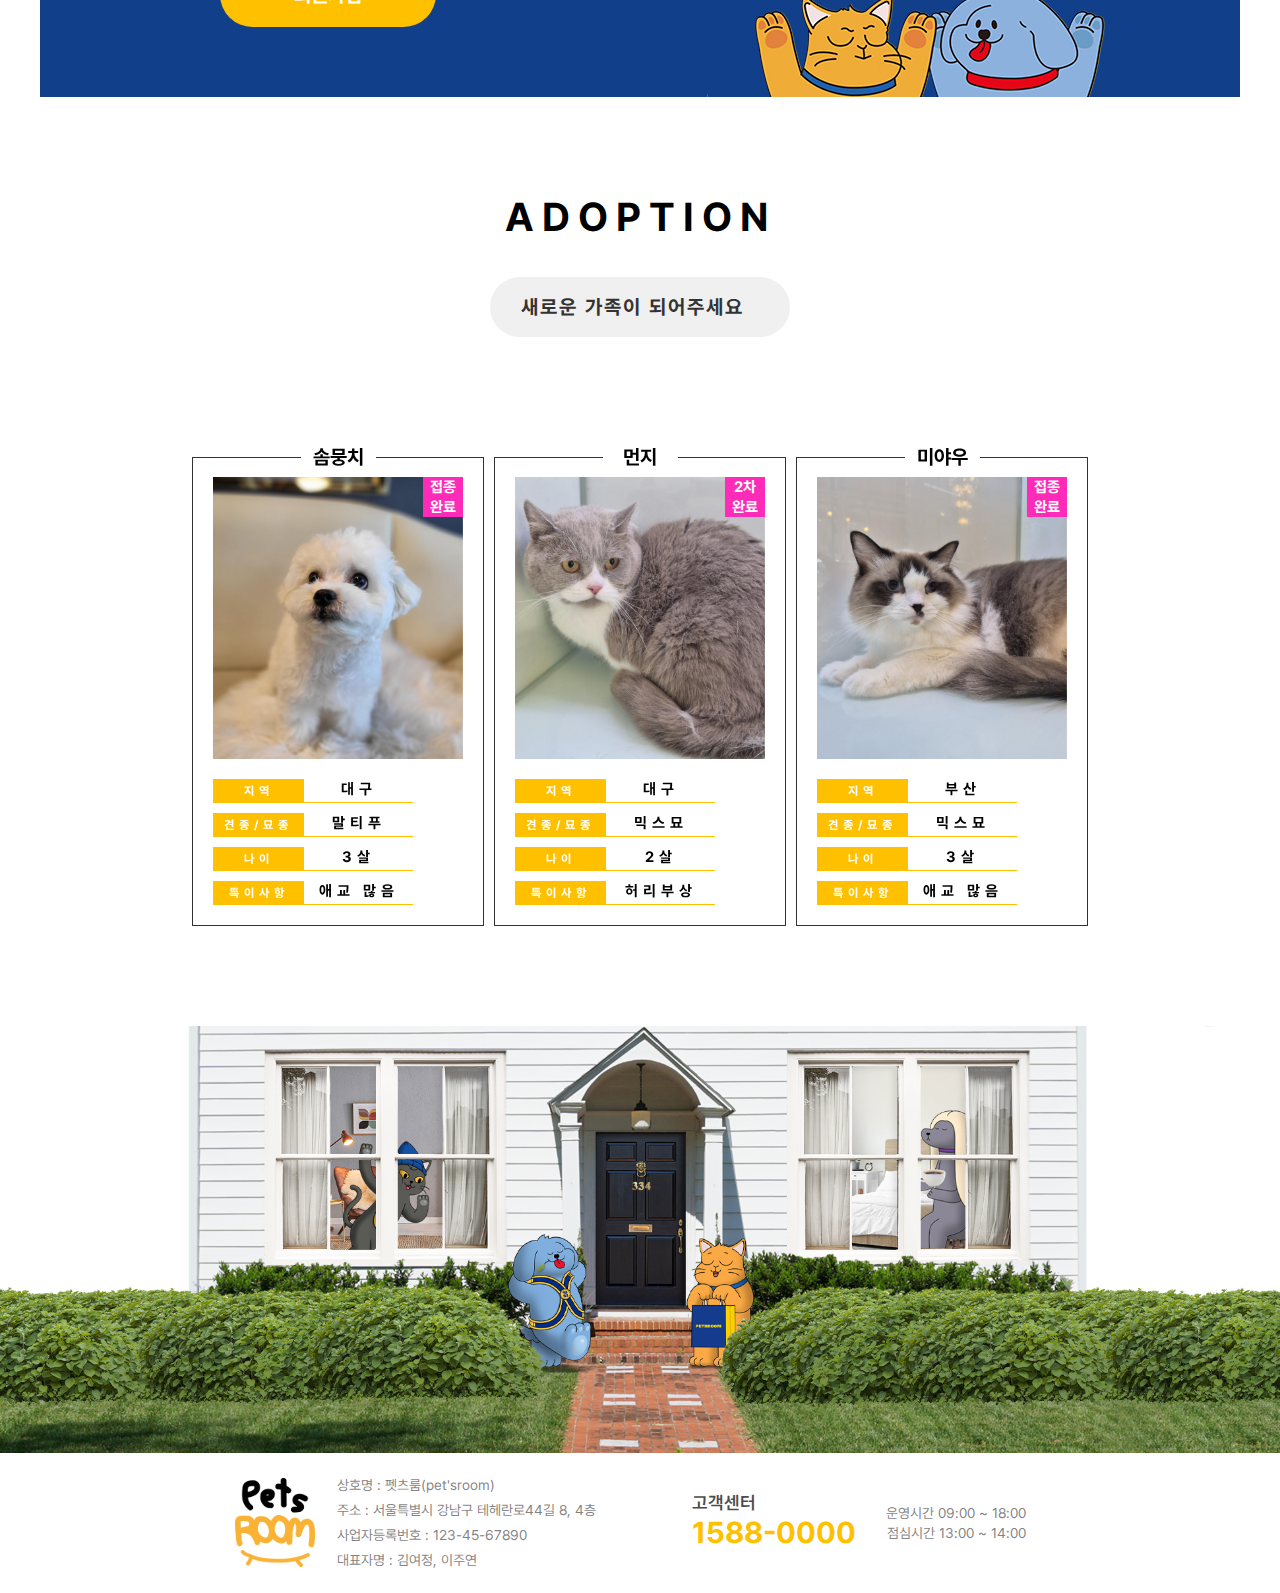
==== commit 1beee01b: "완성" ====
--- a/index.html
+++ b/index.html
@@ -82,7 +82,7 @@
           </div>
         </div>
       </div>
-
+  
       <!-- 헤더 -->
       <header class="header">
         <!-- 상단 로고 -->
@@ -140,6 +140,9 @@
               <i class="fa-solid fa-cart-shopping header-bar-icon"></i>
               <i class="fa-solid fa-user header-bar-icon"></i>
             </div>
+            <div class="mb-menu-bar">
+              <img src="images/mb-menu.png" alt="모바일 메뉴바-헤더바" />
+            </div>
           </div>
         </div>
       </header>
@@ -148,53 +151,52 @@
         <div class="mb-menu">
           <img src="images/mb-menu.png" alt="모바일 메뉴바" />
         </div>
-        <div class="mb-navi">
-          <div class="mb-navi-header">
-            <div class="mb-navi-icon">
-              <i class="fa-solid fa-magnifying-glass header-bar-icon"></i>
-              <i class="fa-solid fa-cart-shopping header-bar-icon"></i>
-              <i class="fa-solid fa-user header-bar-icon"></i>
-              <i class="fa-solid fa-x closeBtn"></i>
-            </div>
-          </div>
-          <div class="mb-nav">
-            <ul>
-              <li class="mb-navi-kind">
-                <h3>PRODUCT</h3>
-                <ul class="mb-submenu">
-                  <li class="mb-submenu-txt"><a href="#">Kitchen room</a></li>
-                  <li class="mb-submenu-txt"><a href="#">Bath room</a></li>
-                  <li class="mb-submenu-txt"><a href="#">llving room</a></li>
-                  <li class="mb-submenu-txt"><a href="#">Dress room</a></li>
-                </ul>
-              </li>
-              <li class="mb-navi-kind">
-                <h3>SPECIAL</h3>
-                <ul class="mb-submenu">
-                  <li class="mb-submenu-txt"><a href="#">이벤트</a></li>
-                  <li class="mb-submenu-txt"><a href="#">유기견/유기묘</a></li>
-                </ul>
-              </li>
-              <li class="mb-navi-kind">
-                <h3>ABOUT</h3>
-                <ul class="mb-submenu">
-                  <li class="mb-submenu-txt"><a href="#">브랜드소개</a></li>
-                  <li class="mb-submenu-txt"><a href="#">매장안내</a></li>
-                </ul>
-              </li>
-              <li class="mb-navi-kind">
-                <h3>COMMUNITY</h3>
-                <ul class="mb-submenu">
-                  <li class="mb-submenu-txt"><a href="#">공지사항</a></li>
-                  <li class="mb-submenu-txt"><a href="#">Q&A</a></li>
-                  <li class="mb-submenu-txt"><a href="#">1:1문의</a></li>
-                </ul>
-              </li>
-            </ul>
-          </div>
-        </div>
       </div>
-
+      <div class="mb-navi">
+        <div class="mb-navi-header">
+          <div class="mb-navi-icon">
+            <i class="fa-solid fa-magnifying-glass header-bar-icon"></i>
+            <i class="fa-solid fa-cart-shopping header-bar-icon"></i>
+            <i class="fa-solid fa-user header-bar-icon"></i>
+            <i class="fa-solid fa-x closeBtn"></i>
+          </div>
+        </div>
+        <div class="mb-nav">
+          <ul>
+            <li class="mb-navi-kind">
+              <h3>PRODUCT</h3>
+              <ul class="mb-submenu">
+                <li class="mb-submenu-txt"><a href="#">Kitchen room</a></li>
+                <li class="mb-submenu-txt"><a href="#">Bath room</a></li>
+                <li class="mb-submenu-txt"><a href="#">llving room</a></li>
+                <li class="mb-submenu-txt"><a href="#">Dress room</a></li>
+              </ul>
+            </li>
+            <li class="mb-navi-kind">
+              <h3>SPECIAL</h3>
+              <ul class="mb-submenu">
+                <li class="mb-submenu-txt"><a href="#">이벤트</a></li>
+                <li class="mb-submenu-txt"><a href="#">유기견/유기묘</a></li>
+              </ul>
+            </li>
+            <li class="mb-navi-kind">
+              <h3>ABOUT</h3>
+              <ul class="mb-submenu">
+                <li class="mb-submenu-txt"><a href="#">브랜드소개</a></li>
+                <li class="mb-submenu-txt"><a href="#">매장안내</a></li>
+              </ul>
+            </li>
+            <li class="mb-navi-kind">
+              <h3>COMMUNITY</h3>
+              <ul class="mb-submenu">
+                <li class="mb-submenu-txt"><a href="#">공지사항</a></li>
+                <li class="mb-submenu-txt"><a href="#">Q&A</a></li>
+                <li class="mb-submenu-txt"><a href="#">1:1문의</a></li>
+              </ul>
+            </li>
+          </ul>
+        </div>
+      </div>
       <!-- 메인-배너 영역 -->
       <div class="banner">
         <div class="inner">
--- a/css/main.css
+++ b/css/main.css
@@ -92,4 +92,3 @@
     font-size: 4px;
   }
 }
-.warp{background-color: antiquewhite;}